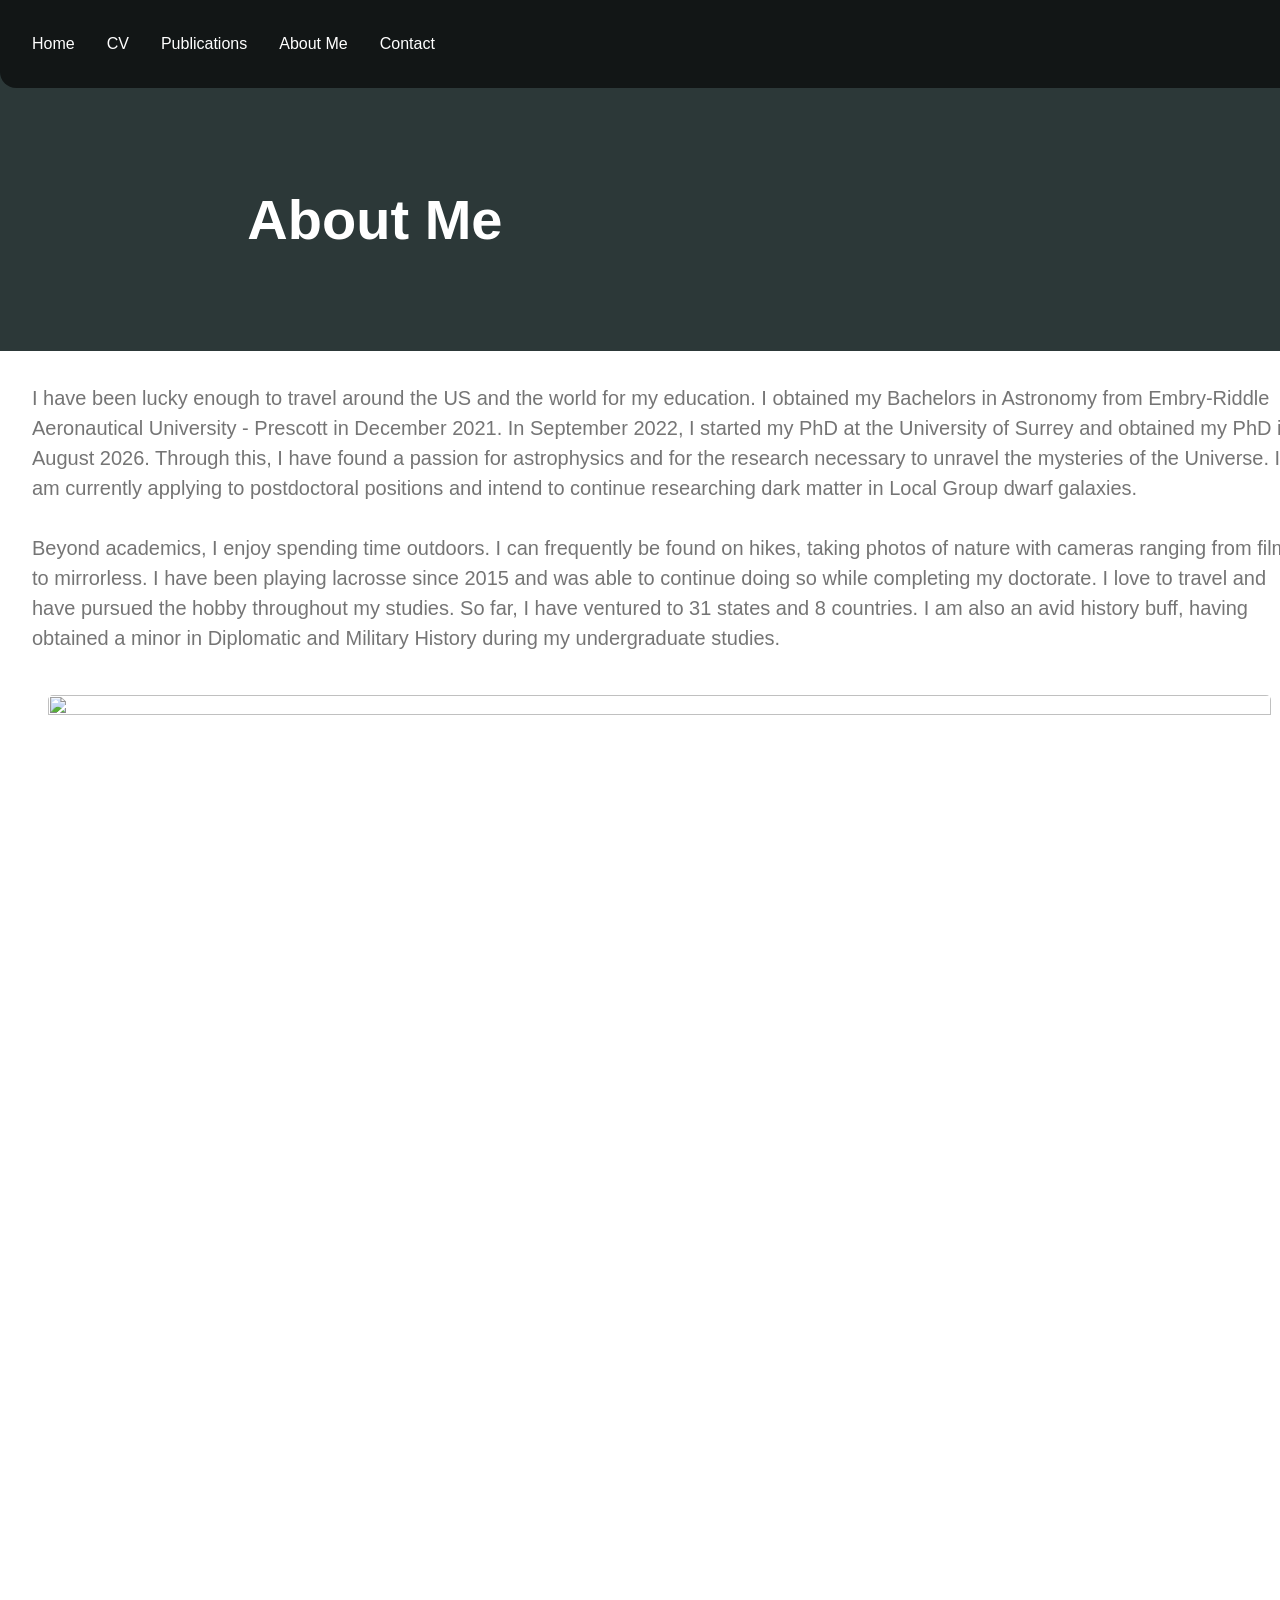
==== about-me/index.html @ 318b71a8 "Initial Test Upload" ====
<!DOCTYPE html><html lang="en" data-ws-project="d2877111-7832-4914-b8c5-27adac511c64" data-ws-version="1675" data-ws-last-published="2026-09-28T17:41:11.497Z"><head><link rel="stylesheet" type="text/css" href="/assets/static/app_generated_index-6937cd5a.qk-gtG--.css"><meta charSet="UTF-8"/><meta name="viewport" content="width=device-width,initial-scale=1"/><link rel="icon" href="/assets/logo_r1qaJQiri6sK3rPyq-Sar.svg"/><meta property="og:url" content="https://url/about-me"/><meta property="og:title" content="Untitled"/><meta property="og:type" content="website"/><meta name="robots" content="noindex, nofollow"/><meta property="twitter:card" content="summary_large_image"/><title>Untitled</title></head><body class="w-element"><div class="w-box"><div style="display:contents"><div style="display:contents"><div class="w-html-embed"><style>
  * {
    /* Remove preset margins on everything so they can be applied where we want. */
    margin: 0;
    /* Make links scroll to their sections smoothly. */
    scroll-behavior: smooth;
  }
</style></div><div class="w-box cauqto8 c1f64byh cob4r9p ch7qzpx c8x4o7e c1b60xtq c7ln0vi cl4bapb c1ncvnur c1guqnp7"><nav class="w-box c1357293 c9jnjeu c5tmc3l c1ldum37 cblpe2z c1xyv0ep c1lxiyww ca4qjwu c1cdc69r cuj80l1 cry9bxc c1kujfpy c1vfv5ml c18v2pa2 c1gut7ra cvyaqlm c5dy17i c1hsfuam c160atll c1cc0bj4 c7ln0vi c12jt7do cc3dq2t"><div style="display:contents"><div style="display:contents"><div class="w-box cry9bxc c1qyy4dh c18v2pa2 c10zkoym ct8c5y2 c15cml01 c1guqnp7 c10x096o c1rstvfo"><a class="w-link c1blx93c csru8nn c1hz2opz c1c9nyn co9inq6 c18nx7en c13zjl4p c135vpv5 c1qyy4dh ct02u4h cl60rel czukzo6 cb06ied" href="/">Home</a><a class="w-link c1blx93c csru8nn c1hz2opz c1c9nyn co9inq6 c18nx7en c13zjl4p c135vpv5 c1qyy4dh ct02u4h cl60rel czukzo6 cb06ied" href="/cv">CV<br/></a><a class="w-link c1blx93c csru8nn c1hz2opz c1c9nyn co9inq6 c18nx7en c13zjl4p c135vpv5 c1qyy4dh ct02u4h cl60rel czukzo6 cb06ied" href="/publications">Publications</a><a aria-current="page" class="w-link c1blx93c csru8nn c1hz2opz c1c9nyn co9inq6 c18nx7en c13zjl4p c135vpv5 c1qyy4dh ct02u4h cl60rel czukzo6 cb06ied active" href="/about-me">About Me</a><a class="w-link c1blx93c csru8nn c1hz2opz c1c9nyn co9inq6 c18nx7en c13zjl4p c135vpv5 c1qyy4dh ct02u4h cl60rel czukzo6 cb06ied" href="/contact">Contact</a></div><div class="w-box cry9bxc ce5h5qp csadq8m c1qyy4dh ct02u4h ck3ozxv c1rstvfo c10x096o"><a aria-label="LinkedIn" href="https://www.linkedin.com/in/connor-s-pickett/" class="w-link c1blx93c csru8nn c1hz2opz c1c9nyn co9inq6 c18nx7en c13zjl4p c135vpv5 c1qyy4dh ct02u4h cl60rel czukzo6 cb06ied"><div class="w-html-embed csru8nn cblpe2z c1y0z7zr"><svg width="100%" height="100%" viewBox="0 0 18 17" fill="none" xmlns="http://www.w3.org/2000/svg">
<path d="M0 1.97499C0 1.40259 0.202708 0.930366 0.608108 0.558324C1.01351 0.186265 1.54055 0.000244141 2.18919 0.000244141C2.82626 0.000244141 3.34169 0.183397 3.73552 0.549738C4.14092 0.927515 4.34363 1.41976 4.34363 2.0265C4.34363 2.576 4.14672 3.0339 3.7529 3.40024C3.3475 3.77802 2.81467 3.9669 2.15444 3.9669H2.13707C1.49999 3.9669 0.984562 3.77802 0.590734 3.40024C0.196905 3.02246 0 2.54737 0 1.97499ZM0.225869 17.0002V5.52953H4.08301V17.0002H0.225869ZM6.22008 17.0002H10.0772V10.5952C10.0772 10.1945 10.1236 9.8854 10.2162 9.6679C10.3784 9.27867 10.6245 8.94954 10.9546 8.68053C11.2847 8.4115 11.6988 8.277 12.1969 8.277C13.4942 8.277 14.1429 9.1413 14.1429 10.8699V17.0002H18V10.4235C18 8.72918 17.5946 7.44417 16.7838 6.56842C15.973 5.69266 14.9016 5.25478 13.5695 5.25478C12.0753 5.25478 10.9112 5.89013 10.0772 7.16084V7.19518H10.0598L10.0772 7.16084V5.52953H6.22008C6.24324 5.89585 6.25483 7.0349 6.25483 8.94669C6.25483 10.8585 6.24324 13.543 6.22008 17.0002Z" fill="currentColor"></path>
</svg>
</div></a></div></div></div></nav><div data-state="closed" class="w-collapsible cwvpjlf c1cc0bj4 cx6c9kw c174sw29 czqy8m4 cghf6oh c10x096o c1fvno8n c18rgifh cscsz6x coh89bn"><button type="button" aria-label="Open mobile menu" class="w-button c1blx93c c188j2zq c1b2tb9q c1xm4ef6 c1j33arz c1r2vfc1 ccfzz03 cub2gss cgcvr98 c1xjllne c135vpv5 ckm1y83 csru8nn c1md20bl c1e892th c1qyy4dh ct02u4h c1nouzdk c1hz2opz c1c9nyn co9inq6 c18nx7en c13zjl4p c1cb3y4c c1h3d6dm c12v7mf6 cl60rel czukzo6 cb06ied cv7lanz c1q2ekan cngthtj ckqzz7r" aria-controls="radix-:Rkm:" aria-expanded="false" data-state="closed"><div class="w-html-embed"><svg xmlns="http://www.w3.org/2000/svg" width="100%" height="100%" viewBox="0 0 24 24" fill="none" stroke="currentColor" stroke-width="2" stroke-linecap="round" stroke-linejoin="round" class="lucide lucide-menu"><line x1="4" x2="20" y1="12" y2="12"></line><line x1="4" x2="20" y1="6" y2="6"></line><line x1="4" x2="20" y1="18" y2="18"></line></svg></div></button><div data-state="closed" id="radix-:Rkm:" hidden="" data-ani="expand" class="w-collapsible-content"></div></div></div></div></div><div class="w-element"><section class="w-box cna0hdz c1mzb2kd c1ncvnur c1lw4ao9 c3rp5ks"><div class="w-box c1357293 c9jnjeu c5tmc3l c1ldum37 czr2pxy c1xyv0ep c1lfjoq7 czt6zfr cen6rs1 cuj80l1 copqmak c109i5bh c1qyy4dh cx6c9kw c174sw29"><div class="w-element cc1qqvk ca8mi09 c1u5ogk c19r1a35 c9ylysu c8wasaw c1ku71hl c9jnjeu c1357293 cdaqjl5 c1l0vha7 csyy8v5 c1bc2i7x c17r8x7j cuj80l1"><h1 class="w-heading c11nr3ex c11dowh9 c1blx93c c8ys3vy c9jnjeu c150vpwe c22g687 cuj80l1 c1357293 c6k8nt0 c135vpv5">About Me</h1></div></div></section><div class="w-box c1357293 c9jnjeu c5tmc3l c1ldum37 cblpe2z c1xyv0ep c1lfjoq7 czt6zfr cen6rs1 cuj80l1 cir85gx c1warb6e c1qyy4dh cbqpivv c14zrzu7 c1vepide c1t0ihdp c174sw29"><p class="w-paragraph c1eyv08h csru8nn c1wt8a7g c1778y6x c5m8ase cqeb86t c1ku71hl cc1qqvk ca8mi09 c1mcu1jn c1ytrmxg c9jnjeu c1357293 c1l4swal c1lyhjp7 c45icsv c1t0ihdp">I have been lucky enough to travel around the US and the world for my education. I obtained my Bachelors in Astronomy from Embry-Riddle Aeronautical University - Prescott in December 2021. In September 2022, I started my PhD at the University of Surrey and obtained my PhD in August 2026. Through this, I have found a passion for astrophysics and for the research necessary to unravel the mysteries of the Universe. I am currently applying to postdoctoral positions and intend to continue researching dark matter in Local Group dwarf galaxies.<br/><br/>Beyond academics, I enjoy spending time outdoors. I can frequently be found on hikes, taking photos of nature with cameras ranging from film to mirrorless. I have been playing lacrosse since 2015 and was able to continue doing so while completing my doctorate. I love to travel and have pursued the hobby throughout my studies. So far, I have ventured to 31 states and 8 countries. I am also an avid history buff, having obtained a minor in Diplomatic and Military History during my undergraduate studies.</p><div class="w-box cid3fxx csru8nn c1lxiyww c10zkoym ct8c5y2 c18v2pa2 c1qyy4dh c1f64byh c14zrzu7 cc1qqvk ca8mi09 c1u5ogk c19r1a35 c9ylysu c1ku71hl czr2pxy cx6c9kw c13vvg1g"><div data-ani="slide-left" class="w-box c1qom380 cc1qqvk ca8mi09 c1az52h8 c17ln3hy c12sm2j2 c18q41w5 c1ajrq2j cihs1qd c1warb6e c14zrzu7 ch7qzpx c8x4o7e c1b60xtq c9jnjeu c1357293 czr2pxy ck3af4j coog1wl c45icsv c937pos c1v5v0 c891fy0 c12f3mdq c14gd3b3 c1oxsf8a c1b50vms"><img class="w-image cr8yqfm c1ufwdzl c5blvcv cml0h3f crf3ls2 c1gxuxwl c57idyp c10mt0ot c1qom380 c1778y6x c1t3frhm c1f64byh cob4r9p ch7qzpx c8x4o7e c1b60xtq cnvgv99 csru8nn c149s0mc c1rl8cmh cuodx11 c1jr3228 c16fwybl caj6wjx" alt="" width="1223" height="917" sizes="100vw" srcSet="/assets/IMG_0771_VF97uunyj1oOGVjTS90IF.JPG 16w, /assets/IMG_0771_VF97uunyj1oOGVjTS90IF.JPG 32w, /assets/IMG_0771_VF97uunyj1oOGVjTS90IF.JPG 48w, /assets/IMG_0771_VF97uunyj1oOGVjTS90IF.JPG 64w, /assets/IMG_0771_VF97uunyj1oOGVjTS90IF.JPG 96w, /assets/IMG_0771_VF97uunyj1oOGVjTS90IF.JPG 128w, /assets/IMG_0771_VF97uunyj1oOGVjTS90IF.JPG 256w, /assets/IMG_0771_VF97uunyj1oOGVjTS90IF.JPG 384w, /assets/IMG_0771_VF97uunyj1oOGVjTS90IF.JPG 640w, /assets/IMG_0771_VF97uunyj1oOGVjTS90IF.JPG 750w, /assets/IMG_0771_VF97uunyj1oOGVjTS90IF.JPG 828w, /assets/IMG_0771_VF97uunyj1oOGVjTS90IF.JPG 1080w, /assets/IMG_0771_VF97uunyj1oOGVjTS90IF.JPG 1200w, /assets/IMG_0771_VF97uunyj1oOGVjTS90IF.JPG 1920w, /assets/IMG_0771_VF97uunyj1oOGVjTS90IF.JPG 2048w, /assets/IMG_0771_VF97uunyj1oOGVjTS90IF.JPG 3840w" src="/assets/IMG_0771_VF97uunyj1oOGVjTS90IF.JPG" decoding="async" loading="lazy"/><img class="w-image cr8yqfm c1ufwdzl c5blvcv cml0h3f crf3ls2 c1gxuxwl c57idyp c10mt0ot c1qom380 c1778y6x c1t3frhm c1f64byh cob4r9p ch7qzpx c8x4o7e c1b60xtq csru8nn c149s0mc c1rl8cmh cuodx11 c1jr3228 c16fwybl caj6wjx c1rag4ea" alt="" width="1223" height="917" sizes="100vw" srcSet="/assets/IMG_7453_UReVlihVU7OaPSzpocLrx.jpg 16w, /assets/IMG_7453_UReVlihVU7OaPSzpocLrx.jpg 32w, /assets/IMG_7453_UReVlihVU7OaPSzpocLrx.jpg 48w, /assets/IMG_7453_UReVlihVU7OaPSzpocLrx.jpg 64w, /assets/IMG_7453_UReVlihVU7OaPSzpocLrx.jpg 96w, /assets/IMG_7453_UReVlihVU7OaPSzpocLrx.jpg 128w, /assets/IMG_7453_UReVlihVU7OaPSzpocLrx.jpg 256w, /assets/IMG_7453_UReVlihVU7OaPSzpocLrx.jpg 384w, /assets/IMG_7453_UReVlihVU7OaPSzpocLrx.jpg 640w, /assets/IMG_7453_UReVlihVU7OaPSzpocLrx.jpg 750w, /assets/IMG_7453_UReVlihVU7OaPSzpocLrx.jpg 828w, /assets/IMG_7453_UReVlihVU7OaPSzpocLrx.jpg 1080w, /assets/IMG_7453_UReVlihVU7OaPSzpocLrx.jpg 1200w, /assets/IMG_7453_UReVlihVU7OaPSzpocLrx.jpg 1920w, /assets/IMG_7453_UReVlihVU7OaPSzpocLrx.jpg 2048w, /assets/IMG_7453_UReVlihVU7OaPSzpocLrx.jpg 3840w" src="/assets/IMG_7453_UReVlihVU7OaPSzpocLrx.jpg" decoding="async" loading="lazy"/><img class="w-image cr8yqfm c1ufwdzl c5blvcv cml0h3f crf3ls2 c1gxuxwl c57idyp c10mt0ot c1qom380 c1778y6x c1t3frhm c1f64byh cob4r9p ch7qzpx c8x4o7e c1b60xtq csru8nn c149s0mc c1rl8cmh cuodx11 c1jr3228 c16fwybl caj6wjx c1rag4ea" alt="" width="1223" height="917" sizes="100vw" srcSet="/assets/IMG_1357_dZZopdL3JIJfZyVjHq4lB.JPG 16w, /assets/IMG_1357_dZZopdL3JIJfZyVjHq4lB.JPG 32w, /assets/IMG_1357_dZZopdL3JIJfZyVjHq4lB.JPG 48w, /assets/IMG_1357_dZZopdL3JIJfZyVjHq4lB.JPG 64w, /assets/IMG_1357_dZZopdL3JIJfZyVjHq4lB.JPG 96w, /assets/IMG_1357_dZZopdL3JIJfZyVjHq4lB.JPG 128w, /assets/IMG_1357_dZZopdL3JIJfZyVjHq4lB.JPG 256w, /assets/IMG_1357_dZZopdL3JIJfZyVjHq4lB.JPG 384w, /assets/IMG_1357_dZZopdL3JIJfZyVjHq4lB.JPG 640w, /assets/IMG_1357_dZZopdL3JIJfZyVjHq4lB.JPG 750w, /assets/IMG_1357_dZZopdL3JIJfZyVjHq4lB.JPG 828w, /assets/IMG_1357_dZZopdL3JIJfZyVjHq4lB.JPG 1080w, /assets/IMG_1357_dZZopdL3JIJfZyVjHq4lB.JPG 1200w, /assets/IMG_1357_dZZopdL3JIJfZyVjHq4lB.JPG 1920w, /assets/IMG_1357_dZZopdL3JIJfZyVjHq4lB.JPG 2048w, /assets/IMG_1357_dZZopdL3JIJfZyVjHq4lB.JPG 3840w" src="/assets/IMG_1357_dZZopdL3JIJfZyVjHq4lB.JPG" decoding="async" loading="lazy"/><img class="w-image cr8yqfm c1ufwdzl c5blvcv cml0h3f crf3ls2 c1gxuxwl c57idyp c10mt0ot c1qom380 c1778y6x c1t3frhm c1f64byh cob4r9p ch7qzpx c8x4o7e c1b60xtq csru8nn c149s0mc c1rl8cmh cuodx11 c1jr3228 c16fwybl caj6wjx c1rag4ea" alt="" width="1223" height="917" sizes="100vw" srcSet="/assets/DSCF0251_-OaDeRCWipJTtozRskxTy.JPG 16w, /assets/DSCF0251_-OaDeRCWipJTtozRskxTy.JPG 32w, /assets/DSCF0251_-OaDeRCWipJTtozRskxTy.JPG 48w, /assets/DSCF0251_-OaDeRCWipJTtozRskxTy.JPG 64w, /assets/DSCF0251_-OaDeRCWipJTtozRskxTy.JPG 96w, /assets/DSCF0251_-OaDeRCWipJTtozRskxTy.JPG 128w, /assets/DSCF0251_-OaDeRCWipJTtozRskxTy.JPG 256w, /assets/DSCF0251_-OaDeRCWipJTtozRskxTy.JPG 384w, /assets/DSCF0251_-OaDeRCWipJTtozRskxTy.JPG 640w, /assets/DSCF0251_-OaDeRCWipJTtozRskxTy.JPG 750w, /assets/DSCF0251_-OaDeRCWipJTtozRskxTy.JPG 828w, /assets/DSCF0251_-OaDeRCWipJTtozRskxTy.JPG 1080w, /assets/DSCF0251_-OaDeRCWipJTtozRskxTy.JPG 1200w, /assets/DSCF0251_-OaDeRCWipJTtozRskxTy.JPG 1920w, /assets/DSCF0251_-OaDeRCWipJTtozRskxTy.JPG 2048w, /assets/DSCF0251_-OaDeRCWipJTtozRskxTy.JPG 3840w" src="/assets/DSCF0251_-OaDeRCWipJTtozRskxTy.JPG" decoding="async" loading="lazy"/></div></div></div></div></div><script id="vike_pageContext" type="application/json">{"_urlRewrite":null,"pageId":"/pages/about-me","routeParams":{},"data":{"url":"https://url/about-me","system":{"params":{},"search":{},"origin":"https://url","pathname":"/about-me"},"resources":{},"pageMeta":{"title":"Untitled","description":"","excludePageFromSearch":true,"language":"","socialImageAssetName":"!undefined","socialImageUrl":"","status":"!undefined","redirect":"","content":"","custom":[]}}}</script><script id="vike_globalContext" type="application/json">{}</script><script src="/assets/entries/entry-server-routing.Dp3Q8wz0.js" type="module" async></script><link rel="modulepreload" href="/assets/entries/pages_about-me.BkIloCtw.js" as="script" type="text/javascript"><link rel="modulepreload" href="/assets/chunks/chunk-DceADdyM.js" as="script" type="text/javascript"><link rel="modulepreload" href="/assets/chunks/chunk-mPdnhZmB.js" as="script" type="text/javascript"><link rel="modulepreload" href="/assets/chunks/chunk-DOrnjRfh.js" as="script" type="text/javascript"><link rel="modulepreload" href="/assets/chunks/chunk-BD7hJEXQ.js" as="script" type="text/javascript"></body></html>
---- assets/static/app_generated_index-6937cd5a.qk-gtG--.css ----
@layer presets{:root{display:grid;min-height:100%;grid-template-rows:auto;grid-template-columns:1fr;font-family:Arial,Roboto,sans-serif;font-size:16px;line-height:1.2;white-space:pre-wrap;white-space-collapse:preserve}a.w-element{box-sizing:border-box}b.w-element{font-weight:700;box-sizing:border-box}body.w-element{box-sizing:border-box;-webkit-font-smoothing:antialiased;-moz-osx-font-smoothing:grayscale;margin:0}div.w-element,li.w-element,p.w-element,ul.w-element{box-sizing:border-box}body.w-body{box-sizing:border-box;-webkit-font-smoothing:antialiased;-moz-osx-font-smoothing:grayscale;margin:0}div.w-html-embed{display:contents;white-space:normal;white-space-collapse:collapse}div.w-box{box-sizing:border-box}footer.w-box{box-sizing:border-box}main.w-box{box-sizing:border-box}nav.w-box{box-sizing:border-box}section.w-box{box-sizing:border-box}h1.w-heading,h2.w-heading,h3.w-heading,p.w-paragraph,div.w-collapsible{box-sizing:border-box}button.w-button{font-family:inherit;font-size:100%;line-height:1.15;box-sizing:border-box;border-top-style:solid;border-right-style:solid;border-bottom-style:solid;border-left-style:solid;text-transform:none;margin:0}div.w-collapsible-content{box-sizing:border-box}a.w-link{box-sizing:border-box;display:inline-block}img.w-image{box-sizing:border-box;max-width:100%;display:block;height:auto}div.w-text{box-sizing:border-box;min-height:1em}a.w-rich-text-link{box-sizing:border-box;display:inline-block}code.w-code-text{font-family:ui-monospace,SFMono-Regular,Consolas,Liberation Mono,Menlo,monospace;font-size:1em;box-sizing:border-box;display:block;padding-left:.2em;padding-right:.2em;color:var(--w-code-text-theme-color);background-color:var(--w-code-text-theme-background, rgb(238 238 238 / 1));white-space:pre-wrap;white-space-collapse:preserve}ul.w-list{box-sizing:border-box;margin-top:0;margin-bottom:10px;padding-left:40px}li.w-list-item,span.w-text-1{box-sizing:border-box}blockquote.w-blockquote{margin:0 0 10px;padding:10px 20px;border-left:5px solid rgb(226 226 226 / 1)}hr.w-separator{height:1px;color:inherit;box-sizing:border-box;background-color:gray;border-top-style:none;border-right-style:none;border-left-style:none;border-bottom-style:none}form.w-webhook-form{box-sizing:border-box}input.w-text-input{font-family:inherit;font-size:100%;line-height:1.15;box-sizing:border-box;border-top-style:solid;border-right-style:solid;border-bottom-style:solid;border-left-style:solid;display:block;margin:0}label.w-label{box-sizing:border-box}textarea.w-text-area{font-family:inherit;font-size:100%;line-height:1.15;box-sizing:border-box;border-top-style:solid;border-right-style:solid;border-bottom-style:solid;border-left-style:solid;resize:none;display:block;margin:0}}@media all{:root{--font-lineheight-00: .95;--font-lineheight-0: 1.1;--font-lineheight-1: 1.25;--font-lineheight-2: 1.375;--font-lineheight-3: 1.5;--font-lineheight-4: 1.75;--font-lineheight-5: 2;--font-letterspacing-0: -.05em;--font-letterspacing-1: .025em;--font-letterspacing-2: .05em;--font-letterspacing-3: .075em;--font-letterspacing-4: .15em;--font-letterspacing-5: .5em;--font-letterspacing-6: .75em;--font-letterspacing-7: 1em;--font-size-00: .5rem;--font-size-0: .75rem;--font-size-1: 1rem;--font-size-2: 1.1rem;--font-size-3: 1.25rem;--font-size-4: 1.5rem;--font-size-5: 2rem;--font-size-6: 2.5rem;--font-size-7: 3rem;--font-size-8: 3.5rem;--font-size-fluid-0: clamp(.75rem,2vw,1rem);--font-size-fluid-1: clamp(1rem,4vw,1.5rem);--font-size-fluid-2: clamp(1.5rem,6vw,2.5rem);--font-size-fluid-3: clamp(2rem,9vw,3.5rem);--size-000: -.5rem;--size-00: -.25rem;--size-1: .25rem;--size-2: .5rem;--size-3: 1rem;--size-4: 1.25rem;--size-5: 1.5rem;--size-6: 1.75rem;--size-7: 2rem;--size-8: 3rem;--size-9: 4rem;--size-10: 5rem;--size-11: 7.5rem;--size-12: 10rem;--size-13: 15rem;--size-14: 20rem;--size-15: 30rem;--size-px-000: -8px;--size-px-00: -4px;--size-px-1: 4px;--size-px-2: 8px;--size-px-3: 16px;--size-px-4: 20px;--size-px-5: 24px;--size-px-6: 28px;--size-px-7: 32px;--size-px-8: 48px;--size-px-9: 64px;--size-px-10: 80px;--size-px-11: 120px;--size-px-12: 160px;--size-px-13: 240px;--size-px-14: 320px;--size-px-15: 480px;--size-fluid-1: clamp(.5rem,1vw,1rem);--size-fluid-2: clamp(1rem,2vw,1.5rem);--size-fluid-3: clamp(1.5rem,3vw,2rem);--size-fluid-4: clamp(2rem,4vw,3rem);--size-fluid-5: clamp(4rem,5vw,5rem);--size-fluid-6: clamp(5rem,7vw,7.5rem);--size-fluid-7: clamp(7.5rem,10vw,10rem);--size-fluid-8: clamp(10rem,20vw,15rem);--size-fluid-9: clamp(15rem,30vw,20rem);--size-fluid-10: clamp(20rem,40vw,30rem);--size-content-1: 20ch;--size-content-2: 45ch;--size-content-3: 60ch;--size-header-1: 20ch;--size-header-2: 25ch;--size-header-3: 35ch;--size-xxs: 240px;--size-xs: 360px;--size-sm: 480px;--size-md: 768px;--size-lg: 1024px;--size-xl: 1440px;--size-xxl: 1920px;--size-relative-000: -.5ch;--size-relative-00: -.25ch;--size-relative-1: .25ch;--size-relative-2: .5ch;--size-relative-3: 1ch;--size-relative-4: 1.25ch;--size-relative-5: 1.5ch;--size-relative-6: 1.75ch;--size-relative-7: 2ch;--size-relative-8: 3ch;--size-relative-9: 4ch;--size-relative-10: 5ch;--size-relative-11: 7.5ch;--size-relative-12: 10ch;--size-relative-13: 15ch;--size-relative-14: 20ch;--size-relative-15: 30ch;--ease-1: cubic-bezier(.25,0,.5,1);--ease-2: cubic-bezier(.25,0,.4,1);--ease-3: cubic-bezier(.25,0,.3,1);--ease-4: cubic-bezier(.25,0,.2,1);--ease-5: cubic-bezier(.25,0,.1,1);--ease-in-1: cubic-bezier(.25,0,1,1);--ease-in-2: cubic-bezier(.5,0,1,1);--ease-in-3: cubic-bezier(.7,0,1,1);--ease-in-4: cubic-bezier(.9,0,1,1);--ease-in-5: cubic-bezier(1,0,1,1);--ease-out-1: cubic-bezier(0,0,.75,1);--ease-out-2: cubic-bezier(0,0,.5,1);--ease-out-3: cubic-bezier(0,0,.3,1);--ease-out-4: cubic-bezier(0,0,.1,1);--ease-out-5: cubic-bezier(0,0,0,1);--ease-in-out-1: cubic-bezier(.1,0,.9,1);--ease-in-out-2: cubic-bezier(.3,0,.7,1);--ease-in-out-3: cubic-bezier(.5,0,.5,1);--ease-in-out-4: cubic-bezier(.7,0,.3,1);--ease-in-out-5: cubic-bezier(.9,0,.1,1);--ease-elastic-out-1: cubic-bezier(.5,.75,.75,1.25);--ease-elastic-out-2: cubic-bezier(.5,1,.75,1.25);--ease-elastic-out-3: cubic-bezier(.5,1.25,.75,1.25);--ease-elastic-out-4: cubic-bezier(.5,1.5,.75,1.25);--ease-elastic-out-5: cubic-bezier(.5,1.75,.75,1.25);--ease-elastic-in-1: cubic-bezier(.5,-.25,.75,1);--ease-elastic-in-2: cubic-bezier(.5,-.5,.75,1);--ease-elastic-in-3: cubic-bezier(.5,-.75,.75,1);--ease-elastic-in-4: cubic-bezier(.5,-1,.75,1);--ease-elastic-in-5: cubic-bezier(.5,-1.25,.75,1);--ease-elastic-in-out-1: cubic-bezier(.5,-.1,.1,1.5);--ease-elastic-in-out-2: cubic-bezier(.5,-.3,.1,1.5);--ease-elastic-in-out-3: cubic-bezier(.5,-.5,.1,1.5);--ease-elastic-in-out-4: cubic-bezier(.5,-.7,.1,1.5);--ease-elastic-in-out-5: cubic-bezier(.5,-.9,.1,1.5);--ease-step-1: steps(2);--ease-step-2: steps(3);--ease-step-3: steps(4);--ease-step-4: steps(7);--ease-step-5: steps(10);--ease-elastic-1: var(--ease-elastic-out-1);--ease-elastic-2: var(--ease-elastic-out-2);--ease-elastic-3: var(--ease-elastic-out-3);--ease-elastic-4: var(--ease-elastic-out-4);--ease-elastic-5: var(--ease-elastic-out-5);--ease-squish-1: var(--ease-elastic-in-out-1);--ease-squish-2: var(--ease-elastic-in-out-2);--ease-squish-3: var(--ease-elastic-in-out-3);--ease-squish-4: var(--ease-elastic-in-out-4);--ease-squish-5: var(--ease-elastic-in-out-5);--ease-spring-1: linear(0,.006,.025 2.8%,.101 6.1%,.539 18.9%,.721 25.3%,.849 31.5%,.937 38.1%,.968 41.8%,.991 45.7%,1.006 50.1%,1.015 55%,1.017 63.9%,1.001);--ease-spring-2: linear(0,.007,.029 2.2%,.118 4.7%,.625 14.4%,.826 19%,.902,.962,1.008 26.1%,1.041 28.7%,1.064 32.1%,1.07 36%,1.061 40.5%,1.015 53.4%,.999 61.6%,.995 71.2%,1);--ease-spring-3: linear(0,.009,.035 2.1%,.141 4.4%,.723 12.9%,.938 16.7%,1.017,1.077,1.121,1.149 24.3%,1.159,1.163,1.161,1.154 29.9%,1.129 32.8%,1.051 39.6%,1.017 43.1%,.991,.977 51%,.974 53.8%,.975 57.1%,.997 69.8%,1.003 76.9%,1);--ease-spring-4: linear(0,.009,.037 1.7%,.153 3.6%,.776 10.3%,1.001,1.142 16%,1.185,1.209 19%,1.215 19.9% 20.8%,1.199,1.165 25%,1.056 30.3%,1.008 33%,.973,.955 39.2%,.953 41.1%,.957 43.3%,.998 53.3%,1.009 59.1% 63.7%,.998 78.9%,1);--ease-spring-5: linear(0,.01,.04 1.6%,.161 3.3%,.816 9.4%,1.046,1.189 14.4%,1.231,1.254 17%,1.259,1.257 18.6%,1.236,1.194 22.3%,1.057 27%,.999 29.4%,.955 32.1%,.942,.935 34.9%,.933,.939 38.4%,1 47.3%,1.011,1.017 52.6%,1.016 56.4%,1 65.2%,.996 70.2%,1.001 87.2%,1);--ease-bounce-1: linear(0,.004,.016,.035,.063,.098,.141,.191,.25,.316,.391 36.8%,.563,.766,1 58.8%,.946,.908 69.1%,.895,.885,.879,.878,.879,.885,.895,.908 89.7%,.946,1);--ease-bounce-2: linear(0,.004,.016,.035,.063,.098,.141 15.1%,.25,.391,.562,.765,1,.892 45.2%,.849,.815,.788,.769,.757,.753,.757,.769,.788,.815,.85,.892 75.2%,1 80.2%,.973,.954,.943,.939,.943,.954,.973,1);--ease-bounce-3: linear(0,.004,.016,.035,.062,.098,.141 11.4%,.25,.39,.562,.764,1 30.3%,.847 34.8%,.787,.737,.699,.672,.655,.65,.656,.672,.699,.738,.787,.847 61.7%,1 66.2%,.946,.908,.885 74.2%,.879,.878,.879,.885 79.5%,.908,.946,1 87.4%,.981,.968,.96,.957,.96,.968,.981,1);--ease-bounce-4: linear(0,.004,.016 3%,.062,.141,.25,.391,.562 18.2%,1 24.3%,.81,.676 32.3%,.629,.595,.575,.568,.575,.595,.629,.676 48.2%,.811,1 56.2%,.918,.86,.825,.814,.825,.86,.918,1 77.2%,.94 80.6%,.925,.92,.925,.94 87.5%,1 90.9%,.974,.965,.974,1);--ease-bounce-5: linear(0,.004,.016 2.5%,.063,.141,.25 10.1%,.562,1 20.2%,.783,.627,.534 30.9%,.511,.503,.511,.534 38%,.627,.782,1 48.7%,.892,.815,.769 56.3%,.757,.753,.757,.769 61.3%,.815,.892,1 68.8%,.908 72.4%,.885,.878,.885,.908 79.4%,1 83%,.954 85.5%,.943,.939,.943,.954 90.5%,1 93%,.977,.97,.977,1);--layer-1: 1;--layer-2: 2;--layer-3: 3;--layer-4: 4;--layer-5: 5;--layer-important: 2147483647;--shadow-color: 220 3% 15%;--shadow-strength: 1%;--inner-shadow-highlight: inset 0-.5px 0 0#fff,inset 0 .5px 0 0 rgba(0,0,0,.067);--shadow-1: 0 1px 2px -1px hsl(var(--shadow-color)/calc(var(--shadow-strength) + 9%));--shadow-2: 0 3px 5px -2px hsl(var(--shadow-color)/calc(var(--shadow-strength) + 3%)),0 7px 14px -5px hsl(var(--shadow-color)/calc(var(--shadow-strength) + 5%));--shadow-3: 0 -1px 3px 0 hsl(var(--shadow-color)/calc(var(--shadow-strength) + 2%)),0 1px 2px -5px hsl(var(--shadow-color)/calc(var(--shadow-strength) + 2%)),0 2px 5px -5px hsl(var(--shadow-color)/calc(var(--shadow-strength) + 4%)),0 4px 12px -5px hsl(var(--shadow-color)/calc(var(--shadow-strength) + 5%)),0 12px 15px -5px hsl(var(--shadow-color)/calc(var(--shadow-strength) + 7%));--shadow-4: 0 -2px 5px 0 hsl(var(--shadow-color)/calc(var(--shadow-strength) + 2%)),0 1px 1px -2px hsl(var(--shadow-color)/calc(var(--shadow-strength) + 3%)),0 2px 2px -2px hsl(var(--shadow-color)/calc(var(--shadow-strength) + 3%)),0 5px 5px -2px hsl(var(--shadow-color)/calc(var(--shadow-strength) + 4%)),0 9px 9px -2px hsl(var(--shadow-color)/calc(var(--shadow-strength) + 5%)),0 16px 16px -2px hsl(var(--shadow-color)/calc(var(--shadow-strength) + 6%));--shadow-5: 0 -1px 2px 0 hsl(var(--shadow-color)/calc(var(--shadow-strength) + 2%)),0 2px 1px -2px hsl(var(--shadow-color)/calc(var(--shadow-strength) + 3%)),0 5px 5px -2px hsl(var(--shadow-color)/calc(var(--shadow-strength) + 3%)),0 10px 10px -2px hsl(var(--shadow-color)/calc(var(--shadow-strength) + 4%)),0 20px 20px -2px hsl(var(--shadow-color)/calc(var(--shadow-strength) + 5%)),0 40px 40px -2px hsl(var(--shadow-color)/calc(var(--shadow-strength) + 7%));--shadow-6: 0 -1px 2px 0 hsl(var(--shadow-color)/calc(var(--shadow-strength) + 2%)),0 3px 2px -2px hsl(var(--shadow-color)/calc(var(--shadow-strength) + 3%)),0 7px 5px -2px hsl(var(--shadow-color)/calc(var(--shadow-strength) + 3%)),0 12px 10px -2px hsl(var(--shadow-color)/calc(var(--shadow-strength) + 4%)),0 22px 18px -2px hsl(var(--shadow-color)/calc(var(--shadow-strength) + 5%)),0 41px 33px -2px hsl(var(--shadow-color)/calc(var(--shadow-strength) + 6%)),0 100px 80px -2px hsl(var(--shadow-color)/calc(var(--shadow-strength) + 7%));--inner-shadow-0: inset 0 0 0 1px hsl(var(--shadow-color)/calc(var(--shadow-strength) + 9%));--inner-shadow-1: inset 0 1px 2px 0 hsl(var(--shadow-color)/calc(var(--shadow-strength) + 9%)),var(--inner-shadow-highlight);--inner-shadow-2: inset 0 1px 4px 0 hsl(var(--shadow-color)/calc(var(--shadow-strength) + 9%)),var(--inner-shadow-highlight);--inner-shadow-3: inset 0 2px 8px 0 hsl(var(--shadow-color)/calc(var(--shadow-strength) + 9%)),var(--inner-shadow-highlight);--inner-shadow-4: inset 0 2px 14px 0 hsl(var(--shadow-color)/calc(var(--shadow-strength) + 9%)),var(--inner-shadow-highlight);--ratio-square: 1;--ratio-landscape: 4/3;--ratio-portrait: 3/4;--ratio-widescreen: 16/9;--ratio-ultrawide: 18/5;--ratio-golden: 1.618/1;--gray-0: rgb(255 255 255 / 1);--gray-1: unset;--gray-2: rgb(248 248 248 / 1);--gray-3: unset;--gray-4: rgb(216 216 216 / 1);--gray-5: unset;--gray-6: rgb(156 156 156 / 1);--gray-7: rgb(117 117 117 / 1);--gray-8: unset;--gray-9: unset;--gray-10: unset;--gray-11: rgb(27 27 27 / 1);--gray-12: rgb(8 8 8 / 1);--stone-0: rgb(248 250 251 / 1);--stone-1: rgb(242 244 246 / 1);--stone-2: rgb(235 237 239 / 1);--stone-3: rgb(224 228 229 / 1);--stone-4: rgb(209 214 216 / 1);--stone-5: rgb(177 182 185 / 1);--stone-6: rgb(151 155 157 / 1);--stone-7: rgb(126 130 130 / 1);--stone-8: rgb(102 105 104 / 1);--stone-9: rgb(80 81 79 / 1);--stone-10: rgb(58 58 55 / 1);--stone-11: rgb(37 37 33 / 1);--stone-12: rgb(18 18 16 / 1);--red-0: rgb(255 245 245 / 1);--red-1: rgb(255 227 227 / 1);--red-2: rgb(255 201 201 / 1);--red-3: rgb(255 168 168 / 1);--red-4: rgb(255 135 135 / 1);--red-5: rgb(255 107 107 / 1);--red-6: rgb(250 82 82 / 1);--red-7: rgb(240 62 62 / 1);--red-8: rgb(224 49 49 / 1);--red-9: rgb(201 42 42 / 1);--red-10: rgb(176 37 37 / 1);--red-11: rgb(150 32 32 / 1);--red-12: rgb(125 26 26 / 1);--pink-0: rgb(255 240 246 / 1);--pink-1: rgb(255 222 235 / 1);--pink-2: rgb(252 194 215 / 1);--pink-3: rgb(250 162 193 / 1);--pink-4: rgb(247 131 172 / 1);--pink-5: rgb(240 101 149 / 1);--pink-6: rgb(230 73 128 / 1);--pink-7: rgb(214 51 108 / 1);--pink-8: rgb(194 37 92 / 1);--pink-9: rgb(166 30 77 / 1);--pink-10: rgb(140 25 65 / 1);--pink-11: rgb(115 21 54 / 1);--pink-12: rgb(89 16 42 / 1);--purple-0: rgb(248 240 252 / 1);--purple-1: rgb(243 217 250 / 1);--purple-2: rgb(238 190 250 / 1);--purple-3: rgb(229 153 247 / 1);--purple-4: rgb(218 119 242 / 1);--purple-5: rgb(204 93 232 / 1);--purple-6: rgb(190 75 219 / 1);--purple-7: rgb(174 62 201 / 1);--purple-8: rgb(156 54 181 / 1);--purple-9: rgb(134 46 156 / 1);--purple-10: rgb(112 38 130 / 1);--purple-11: rgb(90 30 105 / 1);--purple-12: rgb(68 23 79 / 1);--violet-0: rgb(243 240 255 / 1);--violet-1: rgb(229 219 255 / 1);--violet-2: rgb(208 191 255 / 1);--violet-3: rgb(177 151 252 / 1);--violet-4: rgb(151 117 250 / 1);--violet-5: rgb(132 94 247 / 1);--violet-6: rgb(121 80 242 / 1);--violet-7: rgb(112 72 232 / 1);--violet-8: rgb(103 65 217 / 1);--violet-9: rgb(95 61 196 / 1);--violet-10: rgb(82 53 171 / 1);--violet-11: rgb(70 45 145 / 1);--violet-12: rgb(58 37 120 / 1);--indigo-0: rgb(237 242 255 / 1);--indigo-1: rgb(219 228 255 / 1);--indigo-2: rgb(186 200 255 / 1);--indigo-3: rgb(145 167 255 / 1);--indigo-4: rgb(116 143 252 / 1);--indigo-5: rgb(92 124 250 / 1);--indigo-6: rgb(76 110 245 / 1);--indigo-7: rgb(66 99 235 / 1);--indigo-8: rgb(59 91 219 / 1);--indigo-9: rgb(54 79 199 / 1);--indigo-10: rgb(47 68 173 / 1);--indigo-11: rgb(40 58 148 / 1);--indigo-12: rgb(33 48 122 / 1);--blue-0: unset;--blue-1: unset;--blue-2: rgb(208 230 255 / 1);--blue-3: unset;--blue-4: unset;--blue-5: unset;--blue-6: unset;--blue-7: rgb(0 10 255 / 1);--blue-8: unset;--blue-9: unset;--blue-10: unset;--blue-11: unset;--blue-12: unset;--cyan-0: rgb(227 250 252 / 1);--cyan-1: rgb(197 246 250 / 1);--cyan-2: rgb(153 233 242 / 1);--cyan-3: rgb(102 217 232 / 1);--cyan-4: rgb(59 201 219 / 1);--cyan-5: rgb(34 184 207 / 1);--cyan-6: rgb(21 170 191 / 1);--cyan-7: rgb(16 152 173 / 1);--cyan-8: rgb(12 133 153 / 1);--cyan-9: rgb(11 114 133 / 1);--cyan-10: rgb(9 92 107 / 1);--cyan-11: rgb(7 70 82 / 1);--cyan-12: rgb(5 48 56 / 1);--teal-0: rgb(224 255 248 / 1);--teal-1: unset;--teal-2: unset;--teal-3: unset;--teal-4: unset;--teal-5: unset;--teal-6: rgb(42 176 144 / 1);--teal-7: unset;--teal-8: unset;--teal-9: rgb(29 123 101 / 1);--teal-10: unset;--teal-11: unset;--teal-12: unset;--green-0: unset;--green-1: unset;--green-2: unset;--green-3: unset;--green-4: unset;--green-5: unset;--green-6: rgb(98 186 27 / 1);--green-7: rgb(63 142 0 / 1);--green-8: rgb(57 128 0 / 1);--green-9: unset;--green-10: unset;--green-11: unset;--green-12: unset;--lime-0: rgb(244 252 227 / 1);--lime-1: rgb(233 250 200 / 1);--lime-2: rgb(216 245 162 / 1);--lime-3: rgb(192 235 117 / 1);--lime-4: rgb(169 227 75 / 1);--lime-5: rgb(148 216 45 / 1);--lime-6: rgb(130 201 30 / 1);--lime-7: rgb(116 184 22 / 1);--lime-8: rgb(102 168 15 / 1);--lime-9: rgb(92 148 13 / 1);--lime-10: rgb(76 122 11 / 1);--lime-11: rgb(60 97 9 / 1);--lime-12: rgb(44 71 6 / 1);--yellow-0: rgb(255 246 233 / 1);--yellow-1: unset;--yellow-2: unset;--yellow-3: unset;--yellow-4: unset;--yellow-5: unset;--yellow-6: unset;--yellow-7: unset;--yellow-8: unset;--yellow-9: unset;--yellow-10: unset;--yellow-11: unset;--yellow-12: unset;--orange-0: rgb(255 246 233 / 1);--orange-1: unset;--orange-2: unset;--orange-3: unset;--orange-4: unset;--orange-5: unset;--orange-6: unset;--orange-7: rgb(255 162 23 / 1);--orange-8: unset;--orange-9: rgb(153 97 14 / 1);--orange-10: unset;--orange-11: unset;--orange-12: unset;--choco-0: rgb(255 248 220 / 1);--choco-1: rgb(252 225 188 / 1);--choco-2: rgb(247 202 158 / 1);--choco-3: rgb(241 178 128 / 1);--choco-4: rgb(233 155 98 / 1);--choco-5: rgb(223 133 69 / 1);--choco-6: rgb(212 110 37 / 1);--choco-7: rgb(189 95 27 / 1);--choco-8: rgb(164 81 23 / 1);--choco-9: rgb(138 69 19 / 1);--choco-10: rgb(112 58 19 / 1);--choco-11: rgb(87 47 18 / 1);--choco-12: rgb(61 33 13 / 1);--brown-0: rgb(250 244 235 / 1);--brown-1: rgb(237 224 209 / 1);--brown-2: rgb(224 202 183 / 1);--brown-3: rgb(211 183 158 / 1);--brown-4: rgb(197 162 133 / 1);--brown-5: rgb(183 143 109 / 1);--brown-6: rgb(168 124 86 / 1);--brown-7: rgb(149 107 71 / 1);--brown-8: rgb(130 91 58 / 1);--brown-9: rgb(111 75 45 / 1);--brown-10: rgb(94 58 33 / 1);--brown-11: rgb(78 43 21 / 1);--brown-12: rgb(66 36 18 / 1);--sand-0: rgb(248 250 251 / 1);--sand-1: rgb(230 228 220 / 1);--sand-2: rgb(213 207 189 / 1);--sand-3: rgb(194 185 160 / 1);--sand-4: rgb(174 165 140 / 1);--sand-5: rgb(154 145 120 / 1);--sand-6: rgb(134 124 101 / 1);--sand-7: rgb(115 106 83 / 1);--sand-8: rgb(95 87 70 / 1);--sand-9: rgb(75 70 57 / 1);--sand-10: rgb(56 53 45 / 1);--sand-11: rgb(37 37 33 / 1);--sand-12: rgb(18 18 16 / 1);--camo-0: rgb(249 251 231 / 1);--camo-1: rgb(232 237 156 / 1);--camo-2: rgb(210 223 78 / 1);--camo-3: rgb(194 206 52 / 1);--camo-4: rgb(181 187 46 / 1);--camo-5: rgb(167 168 39 / 1);--camo-6: rgb(153 150 33 / 1);--camo-7: rgb(140 133 28 / 1);--camo-8: rgb(126 116 22 / 1);--camo-9: rgb(109 100 20 / 1);--camo-10: rgb(93 84 17 / 1);--camo-11: rgb(77 70 14 / 1);--camo-12: rgb(54 48 10 / 1);--jungle-0: rgb(236 254 176 / 1);--jungle-1: rgb(222 243 154 / 1);--jungle-2: rgb(208 232 132 / 1);--jungle-3: rgb(194 221 110 / 1);--jungle-4: rgb(181 209 91 / 1);--jungle-5: rgb(168 198 72 / 1);--jungle-6: rgb(155 187 54 / 1);--jungle-7: rgb(143 176 36 / 1);--jungle-8: rgb(132 165 19 / 1);--jungle-9: rgb(122 153 8 / 1);--jungle-10: rgb(101 128 6 / 1);--jungle-11: rgb(81 102 5 / 1);--jungle-12: rgb(61 77 4 / 1);--gradient-1: linear-gradient(to right,#484848 0%,rgba(27,27,27,0) 100%);--gradient-2: linear-gradient(to bottom right,#48005c,#8300e2,#a269ff);--gradient-3: radial-gradient(circle at top right,#0ff,rgba(0,255,255,0)),radial-gradient(circle at bottom left,#ff1492,rgba(255,20,146,0));--gradient-4: linear-gradient(to bottom right,#00f5a0,#00d9f5);--gradient-5: conic-gradient(from -270deg at 75% 110%,#f0f,#fffaf0);--gradient-6: conic-gradient(from -90deg at top left,#000,#fff);--gradient-7: linear-gradient(to bottom right,#72c6ef,#004e8f);--gradient-8: conic-gradient(from 90deg at 50% 0%,#111,50%,#222,#111);--gradient-9: conic-gradient(from .5turn at bottom center,#add8e6,#fff);--gradient-10: conic-gradient(from 90deg at 40% -25%,gold,#f79d03,#ee6907,#e6390a,#de0d0d,#d61039,#cf1261,#c71585,#cf1261,#d61039,#de0d0d,#ee6907,#f79d03,gold,gold,gold);--gradient-11: conic-gradient(at bottom left,#ff1493,cyan);--gradient-12: conic-gradient(from 90deg at 25% -10%,#ff4500,#d3f340,#7bee85,#afeeee,#7bee85);--gradient-13: radial-gradient(circle at 50% 200%,#000142,#3b0083,#b300c3,#ff059f,#ff4661,#ffad86,#fff3c7);--gradient-14: conic-gradient(at top right,lime,cyan);--gradient-15: linear-gradient(to bottom right,#c7d2fe,#fecaca,#fef3c7);--gradient-16: radial-gradient(circle at 50% -250%,#374151,#111827,#000);--gradient-17: conic-gradient(from -90deg at 50% -25%,blue,#8a2be2);--gradient-18: linear-gradient(0deg,rgba(255,0,0,.8),rgba(255,0,0,0) 75%),linear-gradient(60deg,rgba(255,255,0,.8),rgba(255,255,0,0) 75%),linear-gradient(120deg,rgba(0,255,0,.8),rgba(0,255,0,0) 75%),linear-gradient(180deg,rgba(0,255,255,.8),rgba(0,255,255,0) 75%),linear-gradient(240deg,rgba(0,0,255,.8),rgba(0,0,255,0) 75%),linear-gradient(300deg,rgba(255,0,255,.8),rgba(255,0,255,0) 75%);--gradient-19: linear-gradient(to bottom right,#ffe259,#ffa751);--gradient-20: conic-gradient(from -135deg at -10%center,orange,#ff7715,#ff522a,#ff3f47,#ff5482,#ff69b4);--gradient-21: conic-gradient(from -90deg at 25% 115%,red,#f06,#f0c,#c0f,#60f,#00f,#00f,#00f,#00f);--gradient-22: linear-gradient(to bottom right,#acb6e5,#86fde8);--gradient-23: linear-gradient(to bottom right,#536976,#292e49);--gradient-24: conic-gradient(from .5turn at 0% 0%,#00c476,10%,#82b0ff,90%,#00c476);--gradient-25: conic-gradient(at 125% 50%,#b78cf7,#ff7c94,#ffcf0d,#ff7c94,#b78cf7);--gradient-26: linear-gradient(to bottom right,#9796f0,#fbc7d4);--gradient-27: conic-gradient(from .5turn at bottom left,#ff1493,#639);--gradient-28: conic-gradient(from -90deg at 50% 105%,#fff,orchid);--gradient-29: radial-gradient(circle at top right,#bfb3ff,rgba(191,179,255,0)),radial-gradient(circle at bottom left,#86acf9,rgba(134,172,249,0));--gradient-30: radial-gradient(circle at top right,#00ff80,rgba(0,255,128,0)),radial-gradient(circle at bottom left,#adffd6,rgba(173,255,214,0));--noise-1: url("data:image/svg+xml;charset=utf-8,%3Csvg viewBox='0 0 200 200' xmlns='http://www.w3.org/2000/svg'%3E%3Cfilter id='a'%3E%3CfeTurbulence type='fractalNoise' baseFrequency='.005' numOctaves='2' stitchTiles='stitch'/%3E%3C/filter%3E%3Crect width='100%25' height='100%25' filter='url(%23a)'/%3E%3C/svg%3E");--noise-2: url("data:image/svg+xml;charset=utf-8,%3Csvg viewBox='0 0 300 300' xmlns='http://www.w3.org/2000/svg'%3E%3Cfilter id='a'%3E%3CfeTurbulence type='fractalNoise' baseFrequency='.05' stitchTiles='stitch'/%3E%3C/filter%3E%3Crect width='100%25' height='100%25' filter='url(%23a)'/%3E%3C/svg%3E");--noise-3: url("data:image/svg+xml;charset=utf-8,%3Csvg viewBox='0 0 1024 1024' xmlns='http://www.w3.org/2000/svg'%3E%3Cfilter id='a'%3E%3CfeTurbulence type='fractalNoise' baseFrequency='.25' stitchTiles='stitch'/%3E%3C/filter%3E%3Crect width='100%25' height='100%25' filter='url(%23a)'/%3E%3C/svg%3E");--noise-4: url("data:image/svg+xml;charset=utf-8,%3Csvg viewBox='0 0 2056 2056' xmlns='http://www.w3.org/2000/svg'%3E%3Cfilter id='a'%3E%3CfeTurbulence type='fractalNoise' baseFrequency='.5' stitchTiles='stitch'/%3E%3C/filter%3E%3Crect width='100%25' height='100%25' filter='url(%23a)'/%3E%3C/svg%3E");--noise-5: url("data:image/svg+xml;charset=utf-8,%3Csvg viewBox='0 0 2056 2056' xmlns='http://www.w3.org/2000/svg'%3E%3Cfilter id='a'%3E%3CfeTurbulence type='fractalNoise' baseFrequency='.75' stitchTiles='stitch'/%3E%3C/filter%3E%3Crect width='100%25' height='100%25' filter='url(%23a)'/%3E%3C/svg%3E");--noise-filter-1: contrast(300%) brightness(100%);--noise-filter-2: contrast(200%) brightness(150%);--noise-filter-3: contrast(200%) brightness(250%);--noise-filter-4: contrast(200%) brightness(500%);--noise-filter-5: contrast(200%) brightness(1000%);--border-size-1: 1px;--border-size-2: 2px;--border-size-3: 5px;--border-size-4: 10px;--border-size-5: 25px;--radius-1: 2px;--radius-2: 5px;--radius-3: 1rem;--radius-4: 2rem;--radius-5: 4rem;--radius-6: 8rem;--radius-round: 100000px;--radius-conditional-1: clamp(0px, calc(100vw - 100%) * 1e5,var(--radius-1));--radius-conditional-2: clamp(0px, calc(100vw - 100%) * 1e5,var(--radius-2));--radius-conditional-3: clamp(0px, calc(100vw - 100%) * 1e5,var(--radius-3));--radius-conditional-4: clamp(0px, calc(100vw - 100%) * 1e5,var(--radius-4));--radius-conditional-5: clamp(0px, calc(100vw - 100%) * 1e5,var(--radius-5));--radius-conditional-6: clamp(0px, calc(100vw - 100%) * 1e5,var(--radius-6));background-color:var(--background-primary, rgb(13 15 18 / 1));color:var(--foreground-muted, rgb(156 156 156 / 1));--focus-color: var(--foreground-accent, rgb(34 139 230 / 1));--focus-width: 1px;--focus-offset: 0;--duration-default: .2s;--easing-default: var(--ease-out-3);--gap-xs: var(--size-2);--gap-s: var(--size-fluid-3);--gap-m: var(--size-fluid-5);--gap-l: var(--size-fluid-7);--foreground-primary: var(--gray-12);--foreground-secondary: var(--background-primary, rgb(22 25 29 / 1));--foreground-accent: var(--green-8);--foreground-muted: var(--gray-7, rgb(117 117 117 / 1));--foreground-border: var(--gray-11);--background-primary: var(--gray-0);--background-secondary: var(--gray-12);--background-accent: var(--foreground-accent);--background-card: var(--background-primary);--background-tertiary: var(--gray-11);--shadow-accent: 0px 8px 30px rgba(63,142,0,.5);font-weight:400;--font-family-primary: "IBM Plex Mono",Arial;--font-family-secondary: "Raleway",Arial;font-family:var(--font-family-primary, "IBM Plex Mono",Arial);line-height:var(--font-lineheight-3)}.c13b531o{padding-top:var(--size-2)}.c1my01bv{padding-bottom:var(--size-2)}.c1a8d7ts{padding-left:var(--size-4)}.c122t6uk{padding-right:var(--size-4)}.c1qom380{text-align:center}.c1dgwt71{background-color:var(--green-3)}.c10tv7lx{margin-top:var(--size-2)}.ceijzmy{margin-bottom:var(--size-2)}.cr8yqfm{border-top-left-radius:var(--radius-2)}.c1ufwdzl{border-top-right-radius:var(--radius-2)}.c5blvcv{border-bottom-left-radius:var(--radius-2)}.cml0h3f{border-bottom-right-radius:var(--radius-2)}.cry9bxc{display:flex}.c1qyy4dh{align-items:center}.ct02u4h{justify-content:center}.c1md20bl{column-gap:var(--gap-xs, .5rem)}.c1e892th{row-gap:var(--gap-xs, .5rem)}.c1357293{margin-right:auto}.c9jnjeu{margin-left:auto}.c1ea2p93{--demo-icon-opacity: 0 }.cvbguh1{--demo-icon-translate: 5px }.cxzbt5w{cursor:default}.c1cqu2xh{max-width:max-content}.c16o4em1{color:var(--green-12)}.c6wd8dp{border:var(--border-size-1) solid var(--green-7)}.cmkn8do:hover{--demo-icon-translate: 0px }.cohcyhg:hover{--demo-icon-opacity: 1 }.csru8nn{display:inline-flex}.cqmknsi{opacity:var(--demo-icon-opacity)}.c1187s2w{translate:0 var(--demo-icon-translate)}.cc50ri5{transition-property:translate,opacity}.cab2htk{transition-duration:.2s,.2s}.c1401ycp{transition-timing-function:cubic-bezier(.45,0,.55,1),ease}.cwc6hbl{transition-delay:0ms,0ms}.c11r52nx{transition-behavior:normal,normal}.cd3iwfe{transition-duration:var(--duration-default, .2s),var(--duration-default, .2s)}.c1yhcvvf{transition-timing-function:var(--easing-default, cubic-bezier(0,0,.3,1)),var(--easing-default, cubic-bezier(0,0,.3,1))}.c1e9wxra{transition-property:color}.c1ovbu2i{transition-duration:.2s}.c1hskipr{transition-timing-function:ease}.c18nx7en{transition-delay:0ms}.c13zjl4p{transition-behavior:normal}.cs65yuw:hover{color:var(--green-10)}.cna0hdz{padding-top:var(--size-fluid-6)}.c1mzb2kd{padding-bottom:var(--size-fluid-6)}.c5tmc3l{padding-left:var(--size-fluid-3)}.c1ldum37{padding-right:var(--size-fluid-3)}.czr2pxy{width:100%}.c1xyv0ep{max-width:none}.c1lfjoq7{flex-direction:column}.ca4qjwu{column-gap:var(--gap-m, clamp(2rem,4vw,3rem))}.c1cdc69r{row-gap:var(--gap-m, clamp(2rem,4vw,3rem))}.cuj80l1{text-align:start}.c1vt1fb{background-color:var(--background-secondary, rgb(8 8 8 / 1))}.c1lw4ao9{--foreground-muted: var(--gray-4, rgb(216 216 216 / 1)) }.c3rp5ks{color:var(--foreground-muted, rgb(216 216 216 / 1))}.c11ykhog{column-gap:var(--size-fluid-6)}.c1kt5iwx{row-gap:var(--size-fluid-6)}.c1z0l37u{column-gap:var(--gap-s, clamp(1rem,2vw,1.5rem))}.c1ml0hr7{row-gap:var(--gap-s, clamp(1rem,2vw,1.5rem))}.cbmc0x9{padding-top:var(--size-9)}.c11nr3ex{font-size:var(--font-size-fluid-3)}.c11dowh9{font-weight:700}.cyezz5l{color:var(--foreground-primary, rgb(8 8 8 / 1))}.c8ys3vy{font-family:var(--font-family-secondary)}.c1nkzcyu{font-size:var(--font-size-3)}.c91x88d{color:var(--foreground-muted, rgb(173 181 189 / 1))}.cz5g8eb{max-width:var(--size-content-3)}.c195z7w0{color:var(--foreground-muted, rgb(156 156 156 / 1))}.cld4m44{display:inline}.c1hz2opz{transition-property:opacity}.c1c9nyn{transition-duration:var(--duration-default, .2s)}.co9inq6{transition-timing-function:var(--easing-default, cubic-bezier(0,0,.3,1))}.cl60rel:focus-visible{outline-offset:var(--focus-offset, 0)}.czukzo6:focus-visible{outline:var(--focus-width, 1px) solid var(--focus-color, rgb(51 154 240 / 1))}.cb06ied:hover{opacity:.8}.cdq89vd{column-gap:var(--size-fluid-3)}.c1tcoltv{row-gap:var(--size-fluid-3)}.c1778y6x{align-items:stretch}.c13hpgo3{background-color:#834df4}.cbvffy{padding-left:var(--size-1)}.can94pj{padding-right:var(--size-1)}.c1p3n7hw{color:var(--gray-0)}.c1pn4vw7{border-top-left-radius:3px}.cczo11{border-top-right-radius:3px}.c1tnvyeo{border-bottom-left-radius:3px}.c1pm51o8{border-bottom-right-radius:3px}.c18tatc1{width:fit-content}.c1dxq9cf{font-size:var(--font-size-fluid-2)}.c12y6bqh{color:var(--foreground-primary)}.cuoke4w{font-size:var(--font-size-fluid-1)}.c160atll{font-size:var(--font-size-fluid-0)}.c1kol985{font-size:var(--font-size-0)}.copqmak{display:grid}.c1f64byh{grid-template-columns:1fr 1fr}.c1w3ahi2{column-gap:var(--size-fluid-2)}.c3zdkj3{row-gap:var(--size-fluid-2)}.c2i0393{border-top-left-radius:var(--border-size-2, 2px)}.c19evryj{border-top-right-radius:var(--border-size-2, 2px)}.cntnubm{border-bottom-left-radius:var(--border-size-2, 2px)}.c16hrg7f{border-bottom-right-radius:var(--border-size-2, 2px)}.c12vy3a5{padding-left:var(--size-relative-2, .5ch)}.cuwcd3w{padding-right:var(--size-relative-2, .5ch)}.c182r5t9{background-color:var(--background-primary, rgb(13 15 18 / 1))}.c27bbqk{border:var(--border-size-1, 1px) solid var(--foreground-border, rgb(33 37 41 / 1))}.c1i27g6s{border-top:0px solid var(--foreground-accent, rgb(34 139 230 / 1))}.cmizqo3{border-right:0px solid var(--foreground-accent, rgb(34 139 230 / 1))}.c2dc58a{border-bottom:0px solid var(--foreground-accent, rgb(34 139 230 / 1))}.cn9j8i{border-left:var(--border-size-2, 2px) solid var(--foreground-accent, rgb(34 139 230 / 1))}.c1n8jgl5{background-color:var(--background-secondary, rgb(52 58 64 / 1))}.c12n5uks{border-top-left-radius:var(--radius-3)}.csb0ifw{border-top-right-radius:var(--radius-3)}.cg5j03k{border-bottom-left-radius:var(--radius-3)}.c8od1c4{border-bottom-right-radius:var(--radius-3)}.c2keyc8{padding-top:var(--size-fluid-4)}.cnkorcr{padding-bottom:var(--size-fluid-4)}.c1fhkm63{flex-grow:1}.clv8gve{flex-shrink:0}.c1qdn8k2{border:var(--border-size-1) dashed var(--foreground-border, rgb(33 37 41 / 1))}.c16xs6ny{align-items:start}.c1wt8a7g{justify-content:start}.c133lpx4{column-gap:var(--size-3)}.c14u5o53{row-gap:var(--size-3)}.c1g7fxd7{padding:var(--size-fluid-4)}.c17drxn3{column-gap:var(--size-fluid-1)}.cvj021w{row-gap:var(--size-fluid-1)}.c15cml01{flex-wrap:wrap}.c1blx93c{color:var(--foreground-secondary, rgb(255 255 255 / 1))}.c188j2zq{background-color:var(--background-accent, rgb(241 243 245 / 1))}.cihfpxt{padding-top:var(--size-4)}.cb4vmi8{padding-bottom:var(--size-4)}.c1j33arz{padding-left:var(--size-6)}.c1r2vfc1{padding-right:var(--size-6)}.ccfzz03{border-top-left-radius:var(--radius-2, 5px)}.cub2gss{border-top-right-radius:var(--radius-2, 5px)}.cgcvr98{border-bottom-left-radius:var(--radius-2, 5px)}.c1xjllne{border-bottom-right-radius:var(--radius-2, 5px)}.c135vpv5{text-decoration-line:none}.ckm1y83{box-shadow:var(--shadow-accent, 0px 8px 30px rgba(63,142,0,.5))}.c1nouzdk{min-width:200px}.c1cb3y4c{font-weight:600}.c1h3d6dm{font-size:var(--font-size-2)}.c12v7mf6{border:var(--border-size-1) solid var(--green-6, rgb(98 186 27 / 1))}.c1e7helk{background-color:transparent}.caafw5v{box-shadow:}.ckz5c6u{border:var(--border-size-1) solid currentColor}.c9sypx0{grid-template-columns:1fr}.c1vaudkt{padding-right:var(--size-fluid-4)}.cci8rp4{padding-left:var(--size-fluid-4)}.cll3pt2{column-gap:var(--size-fluid-2, clamp(1rem,2vw,1.5rem))}.c1gy5yet{row-gap:var(--size-fluid-2, clamp(1rem,2vw,1.5rem))}.c1rco612{max-width:var(--size-content-3, 60ch)}.c10zkoym{column-gap:var(--gap-s)}.ct8c5y2{row-gap:var(--gap-s)}.c7rvndl{grid-column-start:1}.c2w8hv4{grid-column-end:3}.c1umavhe{padding-top:var(--size-00)}.caipwxg{padding-bottom:var(--size-00)}.c1b1clqm{color:#fff}.cir85gx{display:inline-block}.c5m8ase{flex-grow:0}.c1lxiyww{flex-direction:row}.c18v2pa2{justify-content:space-between}.co39b1z{min-width:max-content}.c1sche0c{padding-top:var(--size-2, .5rem)}.c1l2989r{padding-bottom:var(--size-2, .5rem)}.cjqo3r0{position:fixed}.c1cvcmzo{top:0}.c3xzas1{left:0}.c1n6cdq4{right:0}.c1sl0nnp{z-index:var(--layer-2, 2)}.c47o47j{overflow-x:auto}.cw5izhw{overflow-y:auto}.c1oa4dlv{background-color:#e1f0ff}.cjid75y{color:#016ccc}.c16x0h2l{font-family:monospace,sans-serif}.cagnu3j{aspect-ratio:var(--ratio-square, 1)}.c1cx42qj{background-color:currentColor}.c1nj04wn{border-top-left-radius:var(--radius-round, 100000px)}.c1nitjp7{border-top-right-radius:var(--radius-round, 100000px)}.c195lvp6{border-bottom-left-radius:var(--radius-round, 100000px)}.c1hr6a6t{border-bottom-right-radius:var(--radius-round, 100000px)}.c1s9lq31{width:var(--size-12, 10rem)}.c6pvryr{border:var(--border-size-1) dashed currentColor}.c1bd9ep2{color:var(--foreground-secondary)}.cpp0nin{color:var(--foreground-accent)}.czt9u4x{color:var(--foreground-muted)}.cchda18{color:var(--foreground-border)}.cvgv9nf{color:var(--background-primary)}.c1llqm3g{color:var(--background-secondary)}.c1iv8y8b{color:var(--background-accent)}.cow0ixc{color:var(--background-card)}.c17o0p2u{color:var(--focus-color, )}.cf58xc1{padding:var(--size-relative-2, .5ch)}.cid3fxx{background-color:var(--background-card, rgb(243 243 243 / 1))}.crf3ls2{aspect-ratio:var(--ratio-landscape, 4/3)}.c1gxuxwl{object-fit:cover}.c57idyp{object-position:50% 50%}.c1mcu1jn{align-self:stretch}.c1j31418{background-color:var(--teal-0, rgb(224 255 248 / 1))}.c1nowve7{color:var(--teal-9, rgb(29 123 101 / 1))}.c1911kcz{padding-top:var(--size-relative-2, .5ch)}.cif7xwi{padding-bottom:var(--size-relative-2, .5ch)}.crezeol{padding-left:var(--size-relative-4)}.cy9kb2v{padding-right:var(--size-relative-4)}.cu385pj{border-top-left-radius:var(--radius-6, 8rem)}.cvghewe{border-top-right-radius:var(--radius-6, 8rem)}.cfzf927{border-bottom-left-radius:var(--radius-6, 8rem)}.c1noknrj{border-bottom-right-radius:var(--radius-6, 8rem)}.cavd3zn{position:relative}.c1nq45hp{background-image:linear-gradient(var(--background-secondary),var(--background-secondary)),var(--gradient-1)}.czjsrhv{background-size:auto auto,auto auto}.c1di64f2{background-repeat:repeat,repeat}.c1ru090q{background-attachment:scroll,scroll}.cujxabw{background-origin:padding-box,border-box}.c119suh8{-webkit-background-clip:padding-box,border-box;background-clip:padding-box,border-box}.cnqbj7z{background-blend-mode:normal,normal}.cglkhmz{border:var(--border-size-2, 2px) solid transparent}.c97dlol{padding:var(--size-fluid-3)}.c1t5a35i{background-position:0% 0%,50% 50%}.cx2gy9w{width:var(--size-9, 4rem)}.c1y46zjw{height:var(--size-9)}.c5z69y4{font-size:var(--font-size-3, 1.25rem)}.cdwd3jx{position:absolute}.c7gavf2{top:-15%}.c10wulwe{left:var(--size-2, .5rem)}.cdceycu{font-size:var(--size-12, 10rem)}.c1nk3tgl{line-height:1}.c1e4un1c{font-family:var(--font-family-secondary, "Raleway",Arial)}.c13dem6u{-webkit-user-select:none;user-select:none}.c1ncvnur{background-color:#243030f5}.czt6zfr{column-gap:var(--gap-l, clamp(7.5rem,10vw,10rem))}.cen6rs1{row-gap:var(--gap-l, clamp(7.5rem,10vw,10rem))}.c109i5bh{grid-template-columns:1.5fr 1fr}.c13cx24t{line-height:var(--font-lineheight-00)}.c6k8nt0{text-transform:none}.cob4r9p{grid-template-rows:auto auto}.ch7qzpx{grid-auto-columns:1fr}.c8x4o7e{column-gap:16px}.c1b60xtq{row-gap:16px}.ciaab56{letter-spacing:var(--ratio-golden)}.c9ylysu{align-self:auto}.cqeb86t{flex-shrink:1}.cblpe2z{width:auto}.c1y0z7zr{height:1rem}.c1guqnp7{font-family:var(--font-family-primary, IBM Plex Mono,Arial)}.c1b2tb9q{padding-top:var(--size-3)}.c1xm4ef6{padding-bottom:var(--size-3)}.clwwnvk{background-color:var(--background-tertiary, rgb(27 27 27 / 1))}.cup9vyi{padding-top:var(--size-fluid-2, clamp(1rem,2vw,1.5rem))}.c1n5d942{padding-bottom:var(--size-fluid-2, clamp(1rem,2vw,1.5rem))}.c3fmn7t{max-width:var(--size-content-2)}.cd8t5wn{background-color:var(--background-primary, rgb(255 255 255 / 1))}.c17p6h4l{border:var(--border-size-1) solid var(--foreground-border, rgb(27 27 27 / 1))}.c1s09wur:focus-visible{outline:var(--focus-width, 5px) solid var(--focus-color, rgb(185 255 102 / 1))}.cle73z7{padding-top:var(--size-3, 1rem)}.cauqto8{display:block}.c7ln0vi{color:#757575}.cl4bapb{margin-top:0}.c1kujfpy{padding-top:var(--size-fluid-3, clamp(1.5rem,3vw,2rem))}.c1vfv5ml{padding-bottom:var(--size-fluid-3, clamp(1.5rem,3vw,2rem))}.c1gut7ra{border-top-left-radius:0}.cvyaqlm{border-top-right-radius:0}.c5dy17i{border-bottom-left-radius:var(--radius-3, 1rem)}.c1hsfuam{border-bottom-right-radius:var(--radius-3, 1rem)}.c1cc0bj4{background-color:#0009}.ce5h5qp{column-gap:var(--size-3, 1rem)}.csadq8m{row-gap:var(--size-3, 1rem)}.ck3ozxv{font-size:var(--font-size-1, 1rem)}.cwvpjlf{display:none}.cdtylqg{overflow-x:hidden}.chmjof8{overflow-y:hidden}.c1xtxlkg{border-top-width:medium}.c1l0vha7{border-top-style:none}.csyy8v5{border-right-style:none}.c1bc2i7x{border-left-style:none}.c17r8x7j{border-bottom-style:none}.c1hj7l1r{box-shadow:0 2px 5px #0003}.cx84glk{font-size:16px}.cn6056e{column-gap:var(--gap-xs)}.c1117wcl{row-gap:var(--gap-xs)}.c1mb8swa{row-gap:6px}.c1qqyhy5{column-gap:6px}.co75lnx{z-index:1000}.c7f1npl{padding-top:6px}.c10yh23j{padding-right:10px}.c1sjzfnm{padding-bottom:6px}.c1ngdwug{padding-left:10px}.csxsvt6{right:16px}.c393lej{bottom:16px}.cmm8ti9{color:#fbfcfd}.c17xbrdu{font-family:system-ui,sans-serif}.cifio{font-size:12px}.cy1haag{font-weight:500}.c1tby39{border-top-left-radius:9px}.c1wcb3xr{border-top-right-radius:9px}.cze564a{border-bottom-right-radius:9px}.c15plmkp{border-bottom-left-radius:9px}.c142603{background-image:linear-gradient(135deg,#4a4efa,#bd2fdb 66%,#ec59ce),linear-gradient(135deg,#92fddc,#7d7ffb 31.94%,#ed72fe 64.24%,#fdd791)}.c1o3pxpk{border:1px solid transparent}.c1qc49wt{white-space:nowrap}.cs09067{width:16px}.c10l6bx{height:16px}.c150vpwe{overflow-x:visible}.c22g687{overflow-y:visible}.cc1qqvk{grid-column-start:span 1}.ca8mi09{grid-column-end:span 1}.c1u5ogk{grid-row-start:span 1}.c19r1a35{grid-row-end:span 1}.c8wasaw{justify-self:auto}.c1ku71hl{order:0}.cdaqjl5{z-index:auto}.c3qzgd0{padding-right:0}.c1pzicie{padding-top:0}.c1tmx8wy{margin-top:3em}.c19labu9{margin-bottom:3em}.c1y6imu0{padding-left:0}.c113ta6h{list-style-type:square}.c1l4swal{font-family:Arial,Roboto,sans-serif}.c6abxro{padding-bottom:10px}.cl8xzcs{padding-bottom:0}.c16tlm18{margin-top:10px}.c19wkfj2{grid-column-start:span 2}.c1r2lunc{grid-column-end:span 2}.c12sm2j2{align-self:center}.cgn90jy{flex-wrap:nowrap}.cpiseut{max-width:1200px}.cuseo3b{padding-left:0}.cmn85xq{align-content:center}.c4gdla1{border-top-color:#757575}.c7eu0ys{border-right-color:#757575}.c1y89vns{border-bottom-color:#757575}.c17f33k5{border-left-color:#757575}.c1warb6e{grid-template-columns:1fr 1fr 1fr 1fr}.cgcnmgn{margin-top:3px}.cp9n8t6{margin-bottom:3px}.c14zrzu7{grid-template-rows:1fr}.c1vlqdzi{grid-column-start:span 4}.c1xl25ud{grid-column-end:span 4}.c1az52h8{grid-row-start:span 2}.c17ln3hy{grid-row-end:span 2}.c18q41w5{justify-self:center}.cupq3rr{object-fit:fill}.c17ecgb0{width:1200px}.c1qdap9j{margin-top:45px}.c1qpg1g9{color:#000}.caihiln{padding-bottom:var(--size-fluid-7)}.c1ajrq2j{order:1}.c10mt0ot{max-width:100%}.c1t3frhm{justify-content:end}.c1x4yn0w{align-self:flex-start}.c1l0da7v{background-color:#d6a65752}.c1qjiiz2{color:var(--orange-9, rgb(153 97 14 / 1))}.c15077ix{align-self:flex-end}.c1f4ds52{background-color:var(--blue-2, rgb(208 230 255 / 1))}.cy10lev{color:var(--blue-7, rgb(0 10 255 / 1))}.c1u9vug2{background-color:var(--blue-7, rgb(0 10 255 / 1))}.c5nr124{border:var(--border-size-1) solid var(--blue-7)}.c1yitbim{justify-self:start}.c1s46o9r{column-gap:var(--gap-m)}.cdczzub{row-gap:var(--gap-m)}.cbqpivv{margin-top:var(--gap-s)}.c1vepide{margin-bottom:var(--gap-s)}.cihs1qd{display:inline-grid}.ck3af4j{position:static}.coog1wl{margin-top:var(--border-size-1)}.c45icsv{margin-bottom:var(--border-size-5)}.cnvgv99{order:-1}.c1eyv08h{font-size:20px}.c1ytrmxg{justify-self:stretch}.c1lyhjp7{margin-top:auto}}@media all and (max-width: 991px){.c1oxsf8a{display:inline-block}.c13madgv{text-align:center}.c12jt7do{flex-wrap:wrap}.cwg8qvz{font-size:var(--font-size-fluid-0)}.c17yz0mw{width:550px}.c14gd3b3{max-width:none}.c1b50vms{width:auto}.c1rag4ea{display:inline-flex}}@media all and (max-width: 767px){.c1lcvbhc{grid-template-columns:1fr}.cx6c9kw{display:flex}.c174sw29{flex-direction:column}.cw4saqy{align-self:auto}.c12f3mdq{text-align:center}.c1t0ihdp{display:inline-block}.c1482uel{width:100%}.cc3dq2t{display:none}.cv7lanz{min-width:auto}.c1q2ekan{width:var(--size-6, 1.75rem)}.cngthtj{height:var(--size-6)}.ckqzz7r{padding:var(--size-1)}.c10x096o{justify-content:start}.c1rstvfo{align-items:center}.czqy8m4{align-items:start}.cghf6oh{background-color:#0009}.c1fvno8n{padding-top:var(--size-2)}.c18rgifh{padding-bottom:var(--size-2)}.cscsz6x{padding-left:var(--size-3, 1rem)}.coh89bn{padding-right:var(--size-3, 1rem)}.c1mnel40{padding-top:var(--size-fluid-3, clamp(1.5rem,3vw,2rem))}.c1iylx1l{padding-bottom:var(--size-fluid-3, clamp(1.5rem,3vw,2rem))}.c19z51lk{padding-left:0}.cnntvf0{padding-right:0}.c149s0mc{display:inline-flex}.c1pr4a8e{max-width:100%}.c937pos{flex-grow:0}.c1v5v0{flex-shrink:1}.c1s04os2{text-transform:none}.curnleh{width:auto}.c1vxb8gk{margin-bottom:auto}.c11ow0mn{margin:auto}.c13vvg1g{flex-direction:column-reverse}.c891fy0{align-self:center}.c1rl8cmh{grid-template-columns:1fr 1fr}.cuodx11{grid-template-rows:auto auto}.c1jr3228{grid-auto-columns:1fr}.c16fwybl{column-gap:16px}.caj6wjx{row-gap:16px}.c11j74sn{background-color:#d6a65752}}@media all and (max-width: 479px){.ct4j2nr{align-items:stretch}.c6hjwpc{justify-content:center}.cqk8ew7{flex-wrap:nowrap}.cd3ofjz{align-content:start}.cqqvwpj{display:inline-block}.c1ro4ucl{text-align:center}.c1qcsrcr{padding-left:var(--size-2)}.cqgzh32{padding-right:var(--size-2)}.csxm8zh{width:100%}.c1a98h7q{max-width:1200px}.c16euuik{display:flex}.ctf8nym{align-items:center}.c9bwjp6{width:auto}.cl99im{padding-left:0}}
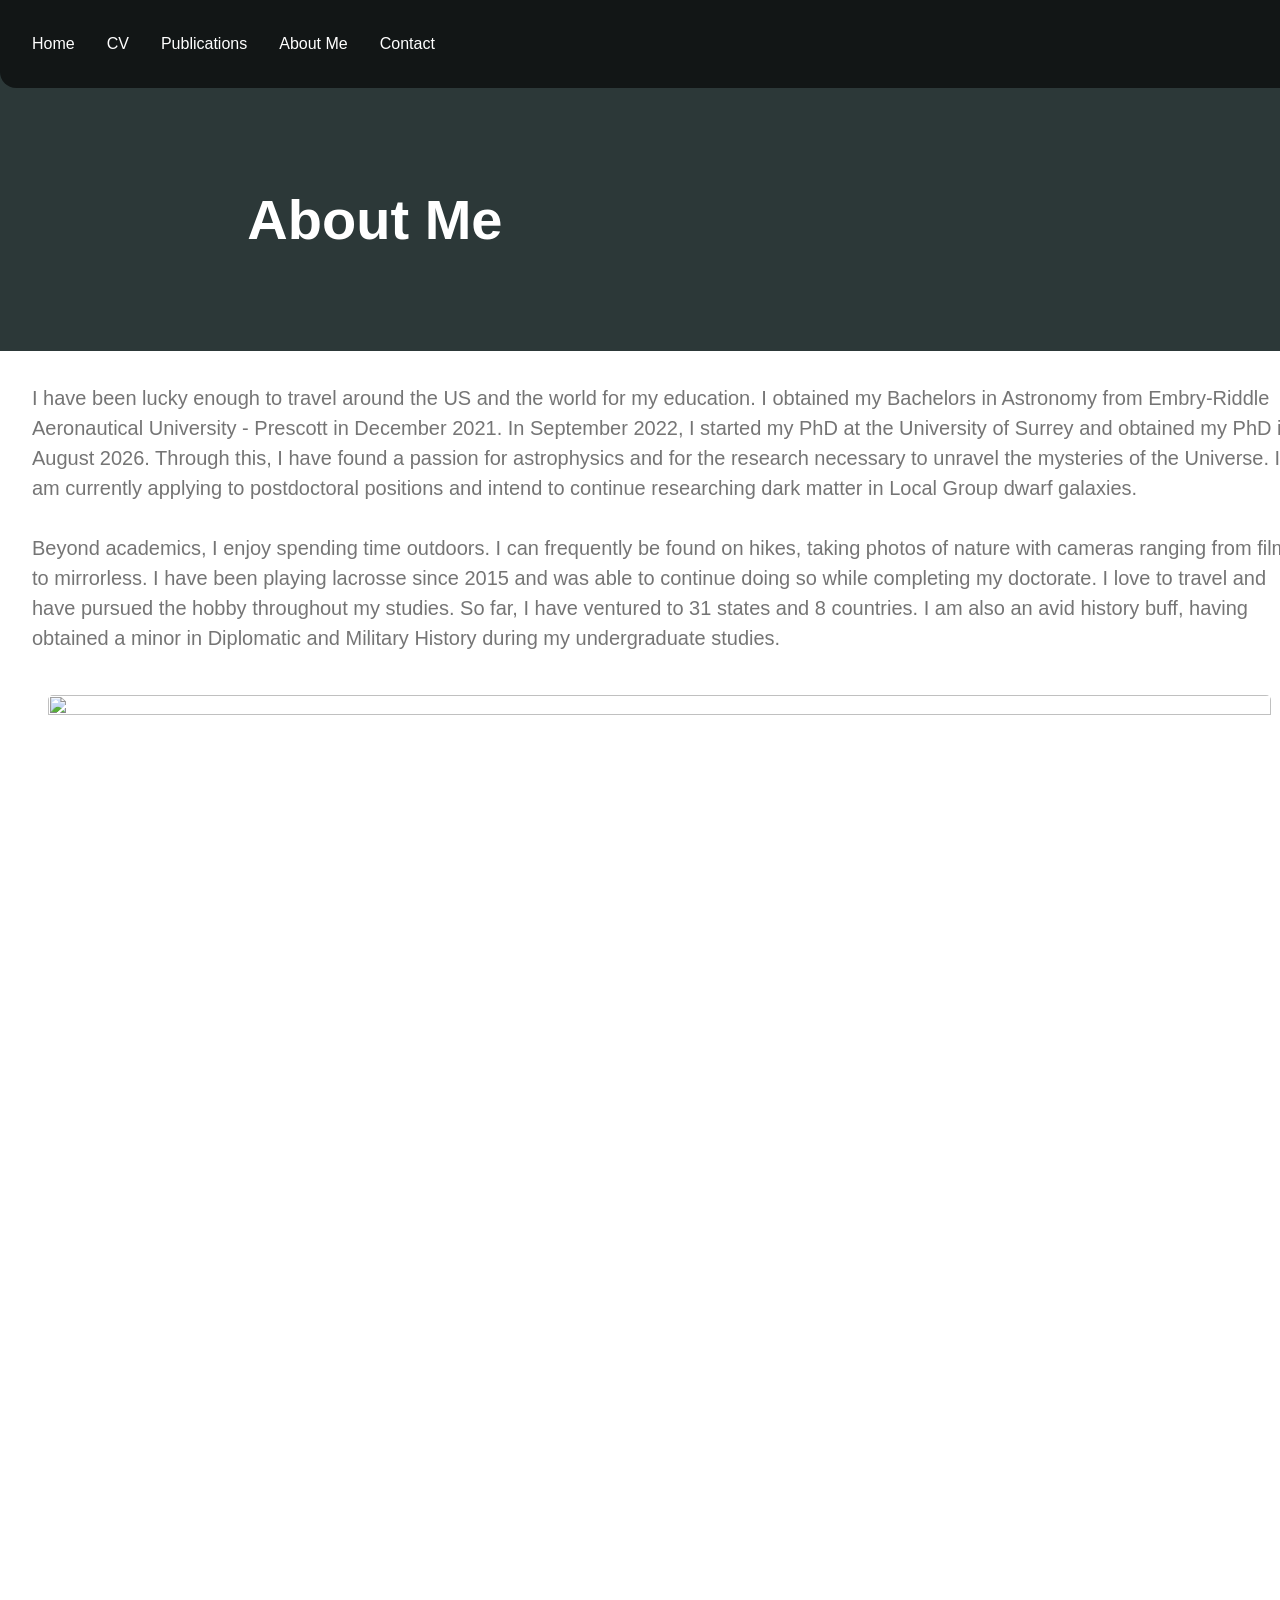
==== commit e5add95b: "Update index.html Changed title of page from Untitled" ====
--- a/about-me/index.html
+++ b/about-me/index.html
@@ -1,4 +1,4 @@
-<!DOCTYPE html><html lang="en" data-ws-project="d2877111-7832-4914-b8c5-27adac511c64" data-ws-version="1675" data-ws-last-published="2026-09-28T17:41:11.497Z"><head><link rel="stylesheet" type="text/css" href="/assets/static/app_generated_index-6937cd5a.qk-gtG--.css"><meta charSet="UTF-8"/><meta name="viewport" content="width=device-width,initial-scale=1"/><link rel="icon" href="/assets/logo_r1qaJQiri6sK3rPyq-Sar.svg"/><meta property="og:url" content="https://url/about-me"/><meta property="og:title" content="Untitled"/><meta property="og:type" content="website"/><meta name="robots" content="noindex, nofollow"/><meta property="twitter:card" content="summary_large_image"/><title>Untitled</title></head><body class="w-element"><div class="w-box"><div style="display:contents"><div style="display:contents"><div class="w-html-embed"><style>
+<!DOCTYPE html><html lang="en" data-ws-project="d2877111-7832-4914-b8c5-27adac511c64" data-ws-version="1675" data-ws-last-published="2026-09-28T17:41:11.497Z"><head><link rel="stylesheet" type="text/css" href="/assets/static/app_generated_index-6937cd5a.qk-gtG--.css"><meta charSet="UTF-8"/><meta name="viewport" content="width=device-width,initial-scale=1"/><link rel="icon" href="/assets/logo_r1qaJQiri6sK3rPyq-Sar.svg"/><meta property="og:url" content="https://url/about-me"/><meta property="og:title" content="About Connor S. Pickett"/><meta property="og:type" content="website"/><meta name="robots" content="noindex, nofollow"/><meta property="twitter:card" content="summary_large_image"/><title>Untitled</title></head><body class="w-element"><div class="w-box"><div style="display:contents"><div style="display:contents"><div class="w-html-embed"><style>
   * {
     /* Remove preset margins on everything so they can be applied where we want. */
     margin: 0;
@@ -8,4 +8,4 @@
 </style></div><div class="w-box cauqto8 c1f64byh cob4r9p ch7qzpx c8x4o7e c1b60xtq c7ln0vi cl4bapb c1ncvnur c1guqnp7"><nav class="w-box c1357293 c9jnjeu c5tmc3l c1ldum37 cblpe2z c1xyv0ep c1lxiyww ca4qjwu c1cdc69r cuj80l1 cry9bxc c1kujfpy c1vfv5ml c18v2pa2 c1gut7ra cvyaqlm c5dy17i c1hsfuam c160atll c1cc0bj4 c7ln0vi c12jt7do cc3dq2t"><div style="display:contents"><div style="display:contents"><div class="w-box cry9bxc c1qyy4dh c18v2pa2 c10zkoym ct8c5y2 c15cml01 c1guqnp7 c10x096o c1rstvfo"><a class="w-link c1blx93c csru8nn c1hz2opz c1c9nyn co9inq6 c18nx7en c13zjl4p c135vpv5 c1qyy4dh ct02u4h cl60rel czukzo6 cb06ied" href="/">Home</a><a class="w-link c1blx93c csru8nn c1hz2opz c1c9nyn co9inq6 c18nx7en c13zjl4p c135vpv5 c1qyy4dh ct02u4h cl60rel czukzo6 cb06ied" href="/cv">CV<br/></a><a class="w-link c1blx93c csru8nn c1hz2opz c1c9nyn co9inq6 c18nx7en c13zjl4p c135vpv5 c1qyy4dh ct02u4h cl60rel czukzo6 cb06ied" href="/publications">Publications</a><a aria-current="page" class="w-link c1blx93c csru8nn c1hz2opz c1c9nyn co9inq6 c18nx7en c13zjl4p c135vpv5 c1qyy4dh ct02u4h cl60rel czukzo6 cb06ied active" href="/about-me">About Me</a><a class="w-link c1blx93c csru8nn c1hz2opz c1c9nyn co9inq6 c18nx7en c13zjl4p c135vpv5 c1qyy4dh ct02u4h cl60rel czukzo6 cb06ied" href="/contact">Contact</a></div><div class="w-box cry9bxc ce5h5qp csadq8m c1qyy4dh ct02u4h ck3ozxv c1rstvfo c10x096o"><a aria-label="LinkedIn" href="https://www.linkedin.com/in/connor-s-pickett/" class="w-link c1blx93c csru8nn c1hz2opz c1c9nyn co9inq6 c18nx7en c13zjl4p c135vpv5 c1qyy4dh ct02u4h cl60rel czukzo6 cb06ied"><div class="w-html-embed csru8nn cblpe2z c1y0z7zr"><svg width="100%" height="100%" viewBox="0 0 18 17" fill="none" xmlns="http://www.w3.org/2000/svg">
 <path d="M0 1.97499C0 1.40259 0.202708 0.930366 0.608108 0.558324C1.01351 0.186265 1.54055 0.000244141 2.18919 0.000244141C2.82626 0.000244141 3.34169 0.183397 3.73552 0.549738C4.14092 0.927515 4.34363 1.41976 4.34363 2.0265C4.34363 2.576 4.14672 3.0339 3.7529 3.40024C3.3475 3.77802 2.81467 3.9669 2.15444 3.9669H2.13707C1.49999 3.9669 0.984562 3.77802 0.590734 3.40024C0.196905 3.02246 0 2.54737 0 1.97499ZM0.225869 17.0002V5.52953H4.08301V17.0002H0.225869ZM6.22008 17.0002H10.0772V10.5952C10.0772 10.1945 10.1236 9.8854 10.2162 9.6679C10.3784 9.27867 10.6245 8.94954 10.9546 8.68053C11.2847 8.4115 11.6988 8.277 12.1969 8.277C13.4942 8.277 14.1429 9.1413 14.1429 10.8699V17.0002H18V10.4235C18 8.72918 17.5946 7.44417 16.7838 6.56842C15.973 5.69266 14.9016 5.25478 13.5695 5.25478C12.0753 5.25478 10.9112 5.89013 10.0772 7.16084V7.19518H10.0598L10.0772 7.16084V5.52953H6.22008C6.24324 5.89585 6.25483 7.0349 6.25483 8.94669C6.25483 10.8585 6.24324 13.543 6.22008 17.0002Z" fill="currentColor"></path>
 </svg>
-</div></a></div></div></div></nav><div data-state="closed" class="w-collapsible cwvpjlf c1cc0bj4 cx6c9kw c174sw29 czqy8m4 cghf6oh c10x096o c1fvno8n c18rgifh cscsz6x coh89bn"><button type="button" aria-label="Open mobile menu" class="w-button c1blx93c c188j2zq c1b2tb9q c1xm4ef6 c1j33arz c1r2vfc1 ccfzz03 cub2gss cgcvr98 c1xjllne c135vpv5 ckm1y83 csru8nn c1md20bl c1e892th c1qyy4dh ct02u4h c1nouzdk c1hz2opz c1c9nyn co9inq6 c18nx7en c13zjl4p c1cb3y4c c1h3d6dm c12v7mf6 cl60rel czukzo6 cb06ied cv7lanz c1q2ekan cngthtj ckqzz7r" aria-controls="radix-:Rkm:" aria-expanded="false" data-state="closed"><div class="w-html-embed"><svg xmlns="http://www.w3.org/2000/svg" width="100%" height="100%" viewBox="0 0 24 24" fill="none" stroke="currentColor" stroke-width="2" stroke-linecap="round" stroke-linejoin="round" class="lucide lucide-menu"><line x1="4" x2="20" y1="12" y2="12"></line><line x1="4" x2="20" y1="6" y2="6"></line><line x1="4" x2="20" y1="18" y2="18"></line></svg></div></button><div data-state="closed" id="radix-:Rkm:" hidden="" data-ani="expand" class="w-collapsible-content"></div></div></div></div></div><div class="w-element"><section class="w-box cna0hdz c1mzb2kd c1ncvnur c1lw4ao9 c3rp5ks"><div class="w-box c1357293 c9jnjeu c5tmc3l c1ldum37 czr2pxy c1xyv0ep c1lfjoq7 czt6zfr cen6rs1 cuj80l1 copqmak c109i5bh c1qyy4dh cx6c9kw c174sw29"><div class="w-element cc1qqvk ca8mi09 c1u5ogk c19r1a35 c9ylysu c8wasaw c1ku71hl c9jnjeu c1357293 cdaqjl5 c1l0vha7 csyy8v5 c1bc2i7x c17r8x7j cuj80l1"><h1 class="w-heading c11nr3ex c11dowh9 c1blx93c c8ys3vy c9jnjeu c150vpwe c22g687 cuj80l1 c1357293 c6k8nt0 c135vpv5">About Me</h1></div></div></section><div class="w-box c1357293 c9jnjeu c5tmc3l c1ldum37 cblpe2z c1xyv0ep c1lfjoq7 czt6zfr cen6rs1 cuj80l1 cir85gx c1warb6e c1qyy4dh cbqpivv c14zrzu7 c1vepide c1t0ihdp c174sw29"><p class="w-paragraph c1eyv08h csru8nn c1wt8a7g c1778y6x c5m8ase cqeb86t c1ku71hl cc1qqvk ca8mi09 c1mcu1jn c1ytrmxg c9jnjeu c1357293 c1l4swal c1lyhjp7 c45icsv c1t0ihdp">I have been lucky enough to travel around the US and the world for my education. I obtained my Bachelors in Astronomy from Embry-Riddle Aeronautical University - Prescott in December 2021. In September 2022, I started my PhD at the University of Surrey and obtained my PhD in August 2026. Through this, I have found a passion for astrophysics and for the research necessary to unravel the mysteries of the Universe. I am currently applying to postdoctoral positions and intend to continue researching dark matter in Local Group dwarf galaxies.<br/><br/>Beyond academics, I enjoy spending time outdoors. I can frequently be found on hikes, taking photos of nature with cameras ranging from film to mirrorless. I have been playing lacrosse since 2015 and was able to continue doing so while completing my doctorate. I love to travel and have pursued the hobby throughout my studies. So far, I have ventured to 31 states and 8 countries. I am also an avid history buff, having obtained a minor in Diplomatic and Military History during my undergraduate studies.</p><div class="w-box cid3fxx csru8nn c1lxiyww c10zkoym ct8c5y2 c18v2pa2 c1qyy4dh c1f64byh c14zrzu7 cc1qqvk ca8mi09 c1u5ogk c19r1a35 c9ylysu c1ku71hl czr2pxy cx6c9kw c13vvg1g"><div data-ani="slide-left" class="w-box c1qom380 cc1qqvk ca8mi09 c1az52h8 c17ln3hy c12sm2j2 c18q41w5 c1ajrq2j cihs1qd c1warb6e c14zrzu7 ch7qzpx c8x4o7e c1b60xtq c9jnjeu c1357293 czr2pxy ck3af4j coog1wl c45icsv c937pos c1v5v0 c891fy0 c12f3mdq c14gd3b3 c1oxsf8a c1b50vms"><img class="w-image cr8yqfm c1ufwdzl c5blvcv cml0h3f crf3ls2 c1gxuxwl c57idyp c10mt0ot c1qom380 c1778y6x c1t3frhm c1f64byh cob4r9p ch7qzpx c8x4o7e c1b60xtq cnvgv99 csru8nn c149s0mc c1rl8cmh cuodx11 c1jr3228 c16fwybl caj6wjx" alt="" width="1223" height="917" sizes="100vw" srcSet="/assets/IMG_0771_VF97uunyj1oOGVjTS90IF.JPG 16w, /assets/IMG_0771_VF97uunyj1oOGVjTS90IF.JPG 32w, /assets/IMG_0771_VF97uunyj1oOGVjTS90IF.JPG 48w, /assets/IMG_0771_VF97uunyj1oOGVjTS90IF.JPG 64w, /assets/IMG_0771_VF97uunyj1oOGVjTS90IF.JPG 96w, /assets/IMG_0771_VF97uunyj1oOGVjTS90IF.JPG 128w, /assets/IMG_0771_VF97uunyj1oOGVjTS90IF.JPG 256w, /assets/IMG_0771_VF97uunyj1oOGVjTS90IF.JPG 384w, /assets/IMG_0771_VF97uunyj1oOGVjTS90IF.JPG 640w, /assets/IMG_0771_VF97uunyj1oOGVjTS90IF.JPG 750w, /assets/IMG_0771_VF97uunyj1oOGVjTS90IF.JPG 828w, /assets/IMG_0771_VF97uunyj1oOGVjTS90IF.JPG 1080w, /assets/IMG_0771_VF97uunyj1oOGVjTS90IF.JPG 1200w, /assets/IMG_0771_VF97uunyj1oOGVjTS90IF.JPG 1920w, /assets/IMG_0771_VF97uunyj1oOGVjTS90IF.JPG 2048w, /assets/IMG_0771_VF97uunyj1oOGVjTS90IF.JPG 3840w" src="/assets/IMG_0771_VF97uunyj1oOGVjTS90IF.JPG" decoding="async" loading="lazy"/><img class="w-image cr8yqfm c1ufwdzl c5blvcv cml0h3f crf3ls2 c1gxuxwl c57idyp c10mt0ot c1qom380 c1778y6x c1t3frhm c1f64byh cob4r9p ch7qzpx c8x4o7e c1b60xtq csru8nn c149s0mc c1rl8cmh cuodx11 c1jr3228 c16fwybl caj6wjx c1rag4ea" alt="" width="1223" height="917" sizes="100vw" srcSet="/assets/IMG_7453_UReVlihVU7OaPSzpocLrx.jpg 16w, /assets/IMG_7453_UReVlihVU7OaPSzpocLrx.jpg 32w, /assets/IMG_7453_UReVlihVU7OaPSzpocLrx.jpg 48w, /assets/IMG_7453_UReVlihVU7OaPSzpocLrx.jpg 64w, /assets/IMG_7453_UReVlihVU7OaPSzpocLrx.jpg 96w, /assets/IMG_7453_UReVlihVU7OaPSzpocLrx.jpg 128w, /assets/IMG_7453_UReVlihVU7OaPSzpocLrx.jpg 256w, /assets/IMG_7453_UReVlihVU7OaPSzpocLrx.jpg 384w, /assets/IMG_7453_UReVlihVU7OaPSzpocLrx.jpg 640w, /assets/IMG_7453_UReVlihVU7OaPSzpocLrx.jpg 750w, /assets/IMG_7453_UReVlihVU7OaPSzpocLrx.jpg 828w, /assets/IMG_7453_UReVlihVU7OaPSzpocLrx.jpg 1080w, /assets/IMG_7453_UReVlihVU7OaPSzpocLrx.jpg 1200w, /assets/IMG_7453_UReVlihVU7OaPSzpocLrx.jpg 1920w, /assets/IMG_7453_UReVlihVU7OaPSzpocLrx.jpg 2048w, /assets/IMG_7453_UReVlihVU7OaPSzpocLrx.jpg 3840w" src="/assets/IMG_7453_UReVlihVU7OaPSzpocLrx.jpg" decoding="async" loading="lazy"/><img class="w-image cr8yqfm c1ufwdzl c5blvcv cml0h3f crf3ls2 c1gxuxwl c57idyp c10mt0ot c1qom380 c1778y6x c1t3frhm c1f64byh cob4r9p ch7qzpx c8x4o7e c1b60xtq csru8nn c149s0mc c1rl8cmh cuodx11 c1jr3228 c16fwybl caj6wjx c1rag4ea" alt="" width="1223" height="917" sizes="100vw" srcSet="/assets/IMG_1357_dZZopdL3JIJfZyVjHq4lB.JPG 16w, /assets/IMG_1357_dZZopdL3JIJfZyVjHq4lB.JPG 32w, /assets/IMG_1357_dZZopdL3JIJfZyVjHq4lB.JPG 48w, /assets/IMG_1357_dZZopdL3JIJfZyVjHq4lB.JPG 64w, /assets/IMG_1357_dZZopdL3JIJfZyVjHq4lB.JPG 96w, /assets/IMG_1357_dZZopdL3JIJfZyVjHq4lB.JPG 128w, /assets/IMG_1357_dZZopdL3JIJfZyVjHq4lB.JPG 256w, /assets/IMG_1357_dZZopdL3JIJfZyVjHq4lB.JPG 384w, /assets/IMG_1357_dZZopdL3JIJfZyVjHq4lB.JPG 640w, /assets/IMG_1357_dZZopdL3JIJfZyVjHq4lB.JPG 750w, /assets/IMG_1357_dZZopdL3JIJfZyVjHq4lB.JPG 828w, /assets/IMG_1357_dZZopdL3JIJfZyVjHq4lB.JPG 1080w, /assets/IMG_1357_dZZopdL3JIJfZyVjHq4lB.JPG 1200w, /assets/IMG_1357_dZZopdL3JIJfZyVjHq4lB.JPG 1920w, /assets/IMG_1357_dZZopdL3JIJfZyVjHq4lB.JPG 2048w, /assets/IMG_1357_dZZopdL3JIJfZyVjHq4lB.JPG 3840w" src="/assets/IMG_1357_dZZopdL3JIJfZyVjHq4lB.JPG" decoding="async" loading="lazy"/><img class="w-image cr8yqfm c1ufwdzl c5blvcv cml0h3f crf3ls2 c1gxuxwl c57idyp c10mt0ot c1qom380 c1778y6x c1t3frhm c1f64byh cob4r9p ch7qzpx c8x4o7e c1b60xtq csru8nn c149s0mc c1rl8cmh cuodx11 c1jr3228 c16fwybl caj6wjx c1rag4ea" alt="" width="1223" height="917" sizes="100vw" srcSet="/assets/DSCF0251_-OaDeRCWipJTtozRskxTy.JPG 16w, /assets/DSCF0251_-OaDeRCWipJTtozRskxTy.JPG 32w, /assets/DSCF0251_-OaDeRCWipJTtozRskxTy.JPG 48w, /assets/DSCF0251_-OaDeRCWipJTtozRskxTy.JPG 64w, /assets/DSCF0251_-OaDeRCWipJTtozRskxTy.JPG 96w, /assets/DSCF0251_-OaDeRCWipJTtozRskxTy.JPG 128w, /assets/DSCF0251_-OaDeRCWipJTtozRskxTy.JPG 256w, /assets/DSCF0251_-OaDeRCWipJTtozRskxTy.JPG 384w, /assets/DSCF0251_-OaDeRCWipJTtozRskxTy.JPG 640w, /assets/DSCF0251_-OaDeRCWipJTtozRskxTy.JPG 750w, /assets/DSCF0251_-OaDeRCWipJTtozRskxTy.JPG 828w, /assets/DSCF0251_-OaDeRCWipJTtozRskxTy.JPG 1080w, /assets/DSCF0251_-OaDeRCWipJTtozRskxTy.JPG 1200w, /assets/DSCF0251_-OaDeRCWipJTtozRskxTy.JPG 1920w, /assets/DSCF0251_-OaDeRCWipJTtozRskxTy.JPG 2048w, /assets/DSCF0251_-OaDeRCWipJTtozRskxTy.JPG 3840w" src="/assets/DSCF0251_-OaDeRCWipJTtozRskxTy.JPG" decoding="async" loading="lazy"/></div></div></div></div></div><script id="vike_pageContext" type="application/json">{"_urlRewrite":null,"pageId":"/pages/about-me","routeParams":{},"data":{"url":"https://url/about-me","system":{"params":{},"search":{},"origin":"https://url","pathname":"/about-me"},"resources":{},"pageMeta":{"title":"Untitled","description":"","excludePageFromSearch":true,"language":"","socialImageAssetName":"!undefined","socialImageUrl":"","status":"!undefined","redirect":"","content":"","custom":[]}}}</script><script id="vike_globalContext" type="application/json">{}</script><script src="/assets/entries/entry-server-routing.Dp3Q8wz0.js" type="module" async></script><link rel="modulepreload" href="/assets/entries/pages_about-me.BkIloCtw.js" as="script" type="text/javascript"><link rel="modulepreload" href="/assets/chunks/chunk-DceADdyM.js" as="script" type="text/javascript"><link rel="modulepreload" href="/assets/chunks/chunk-mPdnhZmB.js" as="script" type="text/javascript"><link rel="modulepreload" href="/assets/chunks/chunk-DOrnjRfh.js" as="script" type="text/javascript"><link rel="modulepreload" href="/assets/chunks/chunk-BD7hJEXQ.js" as="script" type="text/javascript"></body></html>+</div></a></div></div></div></nav><div data-state="closed" class="w-collapsible cwvpjlf c1cc0bj4 cx6c9kw c174sw29 czqy8m4 cghf6oh c10x096o c1fvno8n c18rgifh cscsz6x coh89bn"><button type="button" aria-label="Open mobile menu" class="w-button c1blx93c c188j2zq c1b2tb9q c1xm4ef6 c1j33arz c1r2vfc1 ccfzz03 cub2gss cgcvr98 c1xjllne c135vpv5 ckm1y83 csru8nn c1md20bl c1e892th c1qyy4dh ct02u4h c1nouzdk c1hz2opz c1c9nyn co9inq6 c18nx7en c13zjl4p c1cb3y4c c1h3d6dm c12v7mf6 cl60rel czukzo6 cb06ied cv7lanz c1q2ekan cngthtj ckqzz7r" aria-controls="radix-:Rkm:" aria-expanded="false" data-state="closed"><div class="w-html-embed"><svg xmlns="http://www.w3.org/2000/svg" width="100%" height="100%" viewBox="0 0 24 24" fill="none" stroke="currentColor" stroke-width="2" stroke-linecap="round" stroke-linejoin="round" class="lucide lucide-menu"><line x1="4" x2="20" y1="12" y2="12"></line><line x1="4" x2="20" y1="6" y2="6"></line><line x1="4" x2="20" y1="18" y2="18"></line></svg></div></button><div data-state="closed" id="radix-:Rkm:" hidden="" data-ani="expand" class="w-collapsible-content"></div></div></div></div></div><div class="w-element"><section class="w-box cna0hdz c1mzb2kd c1ncvnur c1lw4ao9 c3rp5ks"><div class="w-box c1357293 c9jnjeu c5tmc3l c1ldum37 czr2pxy c1xyv0ep c1lfjoq7 czt6zfr cen6rs1 cuj80l1 copqmak c109i5bh c1qyy4dh cx6c9kw c174sw29"><div class="w-element cc1qqvk ca8mi09 c1u5ogk c19r1a35 c9ylysu c8wasaw c1ku71hl c9jnjeu c1357293 cdaqjl5 c1l0vha7 csyy8v5 c1bc2i7x c17r8x7j cuj80l1"><h1 class="w-heading c11nr3ex c11dowh9 c1blx93c c8ys3vy c9jnjeu c150vpwe c22g687 cuj80l1 c1357293 c6k8nt0 c135vpv5">About Me</h1></div></div></section><div class="w-box c1357293 c9jnjeu c5tmc3l c1ldum37 cblpe2z c1xyv0ep c1lfjoq7 czt6zfr cen6rs1 cuj80l1 cir85gx c1warb6e c1qyy4dh cbqpivv c14zrzu7 c1vepide c1t0ihdp c174sw29"><p class="w-paragraph c1eyv08h csru8nn c1wt8a7g c1778y6x c5m8ase cqeb86t c1ku71hl cc1qqvk ca8mi09 c1mcu1jn c1ytrmxg c9jnjeu c1357293 c1l4swal c1lyhjp7 c45icsv c1t0ihdp">I have been lucky enough to travel around the US and the world for my education. I obtained my Bachelors in Astronomy from Embry-Riddle Aeronautical University - Prescott in December 2021. In September 2022, I started my PhD at the University of Surrey and obtained my PhD in August 2026. Through this, I have found a passion for astrophysics and for the research necessary to unravel the mysteries of the Universe. I am currently applying to postdoctoral positions and intend to continue researching dark matter in Local Group dwarf galaxies.<br/><br/>Beyond academics, I enjoy spending time outdoors. I can frequently be found on hikes, taking photos of nature with cameras ranging from film to mirrorless. I have been playing lacrosse since 2015 and was able to continue doing so while completing my doctorate. I love to travel and have pursued the hobby throughout my studies. So far, I have ventured to 31 states and 8 countries. I am also an avid history buff, having obtained a minor in Diplomatic and Military History during my undergraduate studies.</p><div class="w-box cid3fxx csru8nn c1lxiyww c10zkoym ct8c5y2 c18v2pa2 c1qyy4dh c1f64byh c14zrzu7 cc1qqvk ca8mi09 c1u5ogk c19r1a35 c9ylysu c1ku71hl czr2pxy cx6c9kw c13vvg1g"><div data-ani="slide-left" class="w-box c1qom380 cc1qqvk ca8mi09 c1az52h8 c17ln3hy c12sm2j2 c18q41w5 c1ajrq2j cihs1qd c1warb6e c14zrzu7 ch7qzpx c8x4o7e c1b60xtq c9jnjeu c1357293 czr2pxy ck3af4j coog1wl c45icsv c937pos c1v5v0 c891fy0 c12f3mdq c14gd3b3 c1oxsf8a c1b50vms"><img class="w-image cr8yqfm c1ufwdzl c5blvcv cml0h3f crf3ls2 c1gxuxwl c57idyp c10mt0ot c1qom380 c1778y6x c1t3frhm c1f64byh cob4r9p ch7qzpx c8x4o7e c1b60xtq cnvgv99 csru8nn c149s0mc c1rl8cmh cuodx11 c1jr3228 c16fwybl caj6wjx" alt="" width="1223" height="917" sizes="100vw" srcSet="/assets/IMG_0771_VF97uunyj1oOGVjTS90IF.JPG 16w, /assets/IMG_0771_VF97uunyj1oOGVjTS90IF.JPG 32w, /assets/IMG_0771_VF97uunyj1oOGVjTS90IF.JPG 48w, /assets/IMG_0771_VF97uunyj1oOGVjTS90IF.JPG 64w, /assets/IMG_0771_VF97uunyj1oOGVjTS90IF.JPG 96w, /assets/IMG_0771_VF97uunyj1oOGVjTS90IF.JPG 128w, /assets/IMG_0771_VF97uunyj1oOGVjTS90IF.JPG 256w, /assets/IMG_0771_VF97uunyj1oOGVjTS90IF.JPG 384w, /assets/IMG_0771_VF97uunyj1oOGVjTS90IF.JPG 640w, /assets/IMG_0771_VF97uunyj1oOGVjTS90IF.JPG 750w, /assets/IMG_0771_VF97uunyj1oOGVjTS90IF.JPG 828w, /assets/IMG_0771_VF97uunyj1oOGVjTS90IF.JPG 1080w, /assets/IMG_0771_VF97uunyj1oOGVjTS90IF.JPG 1200w, /assets/IMG_0771_VF97uunyj1oOGVjTS90IF.JPG 1920w, /assets/IMG_0771_VF97uunyj1oOGVjTS90IF.JPG 2048w, /assets/IMG_0771_VF97uunyj1oOGVjTS90IF.JPG 3840w" src="/assets/IMG_0771_VF97uunyj1oOGVjTS90IF.JPG" decoding="async" loading="lazy"/><img class="w-image cr8yqfm c1ufwdzl c5blvcv cml0h3f crf3ls2 c1gxuxwl c57idyp c10mt0ot c1qom380 c1778y6x c1t3frhm c1f64byh cob4r9p ch7qzpx c8x4o7e c1b60xtq csru8nn c149s0mc c1rl8cmh cuodx11 c1jr3228 c16fwybl caj6wjx c1rag4ea" alt="" width="1223" height="917" sizes="100vw" srcSet="/assets/IMG_7453_UReVlihVU7OaPSzpocLrx.jpg 16w, /assets/IMG_7453_UReVlihVU7OaPSzpocLrx.jpg 32w, /assets/IMG_7453_UReVlihVU7OaPSzpocLrx.jpg 48w, /assets/IMG_7453_UReVlihVU7OaPSzpocLrx.jpg 64w, /assets/IMG_7453_UReVlihVU7OaPSzpocLrx.jpg 96w, /assets/IMG_7453_UReVlihVU7OaPSzpocLrx.jpg 128w, /assets/IMG_7453_UReVlihVU7OaPSzpocLrx.jpg 256w, /assets/IMG_7453_UReVlihVU7OaPSzpocLrx.jpg 384w, /assets/IMG_7453_UReVlihVU7OaPSzpocLrx.jpg 640w, /assets/IMG_7453_UReVlihVU7OaPSzpocLrx.jpg 750w, /assets/IMG_7453_UReVlihVU7OaPSzpocLrx.jpg 828w, /assets/IMG_7453_UReVlihVU7OaPSzpocLrx.jpg 1080w, /assets/IMG_7453_UReVlihVU7OaPSzpocLrx.jpg 1200w, /assets/IMG_7453_UReVlihVU7OaPSzpocLrx.jpg 1920w, /assets/IMG_7453_UReVlihVU7OaPSzpocLrx.jpg 2048w, /assets/IMG_7453_UReVlihVU7OaPSzpocLrx.jpg 3840w" src="/assets/IMG_7453_UReVlihVU7OaPSzpocLrx.jpg" decoding="async" loading="lazy"/><img class="w-image cr8yqfm c1ufwdzl c5blvcv cml0h3f crf3ls2 c1gxuxwl c57idyp c10mt0ot c1qom380 c1778y6x c1t3frhm c1f64byh cob4r9p ch7qzpx c8x4o7e c1b60xtq csru8nn c149s0mc c1rl8cmh cuodx11 c1jr3228 c16fwybl caj6wjx c1rag4ea" alt="" width="1223" height="917" sizes="100vw" srcSet="/assets/IMG_1357_dZZopdL3JIJfZyVjHq4lB.JPG 16w, /assets/IMG_1357_dZZopdL3JIJfZyVjHq4lB.JPG 32w, /assets/IMG_1357_dZZopdL3JIJfZyVjHq4lB.JPG 48w, /assets/IMG_1357_dZZopdL3JIJfZyVjHq4lB.JPG 64w, /assets/IMG_1357_dZZopdL3JIJfZyVjHq4lB.JPG 96w, /assets/IMG_1357_dZZopdL3JIJfZyVjHq4lB.JPG 128w, /assets/IMG_1357_dZZopdL3JIJfZyVjHq4lB.JPG 256w, /assets/IMG_1357_dZZopdL3JIJfZyVjHq4lB.JPG 384w, /assets/IMG_1357_dZZopdL3JIJfZyVjHq4lB.JPG 640w, /assets/IMG_1357_dZZopdL3JIJfZyVjHq4lB.JPG 750w, /assets/IMG_1357_dZZopdL3JIJfZyVjHq4lB.JPG 828w, /assets/IMG_1357_dZZopdL3JIJfZyVjHq4lB.JPG 1080w, /assets/IMG_1357_dZZopdL3JIJfZyVjHq4lB.JPG 1200w, /assets/IMG_1357_dZZopdL3JIJfZyVjHq4lB.JPG 1920w, /assets/IMG_1357_dZZopdL3JIJfZyVjHq4lB.JPG 2048w, /assets/IMG_1357_dZZopdL3JIJfZyVjHq4lB.JPG 3840w" src="/assets/IMG_1357_dZZopdL3JIJfZyVjHq4lB.JPG" decoding="async" loading="lazy"/><img class="w-image cr8yqfm c1ufwdzl c5blvcv cml0h3f crf3ls2 c1gxuxwl c57idyp c10mt0ot c1qom380 c1778y6x c1t3frhm c1f64byh cob4r9p ch7qzpx c8x4o7e c1b60xtq csru8nn c149s0mc c1rl8cmh cuodx11 c1jr3228 c16fwybl caj6wjx c1rag4ea" alt="" width="1223" height="917" sizes="100vw" srcSet="/assets/DSCF0251_-OaDeRCWipJTtozRskxTy.JPG 16w, /assets/DSCF0251_-OaDeRCWipJTtozRskxTy.JPG 32w, /assets/DSCF0251_-OaDeRCWipJTtozRskxTy.JPG 48w, /assets/DSCF0251_-OaDeRCWipJTtozRskxTy.JPG 64w, /assets/DSCF0251_-OaDeRCWipJTtozRskxTy.JPG 96w, /assets/DSCF0251_-OaDeRCWipJTtozRskxTy.JPG 128w, /assets/DSCF0251_-OaDeRCWipJTtozRskxTy.JPG 256w, /assets/DSCF0251_-OaDeRCWipJTtozRskxTy.JPG 384w, /assets/DSCF0251_-OaDeRCWipJTtozRskxTy.JPG 640w, /assets/DSCF0251_-OaDeRCWipJTtozRskxTy.JPG 750w, /assets/DSCF0251_-OaDeRCWipJTtozRskxTy.JPG 828w, /assets/DSCF0251_-OaDeRCWipJTtozRskxTy.JPG 1080w, /assets/DSCF0251_-OaDeRCWipJTtozRskxTy.JPG 1200w, /assets/DSCF0251_-OaDeRCWipJTtozRskxTy.JPG 1920w, /assets/DSCF0251_-OaDeRCWipJTtozRskxTy.JPG 2048w, /assets/DSCF0251_-OaDeRCWipJTtozRskxTy.JPG 3840w" src="/assets/DSCF0251_-OaDeRCWipJTtozRskxTy.JPG" decoding="async" loading="lazy"/></div></div></div></div></div><script id="vike_pageContext" type="application/json">{"_urlRewrite":null,"pageId":"/pages/about-me","routeParams":{},"data":{"url":"https://url/about-me","system":{"params":{},"search":{},"origin":"https://url","pathname":"/about-me"},"resources":{},"pageMeta":{"title":"Untitled","description":"","excludePageFromSearch":true,"language":"","socialImageAssetName":"!undefined","socialImageUrl":"","status":"!undefined","redirect":"","content":"","custom":[]}}}</script><script id="vike_globalContext" type="application/json">{}</script><script src="/assets/entries/entry-server-routing.Dp3Q8wz0.js" type="module" async></script><link rel="modulepreload" href="/assets/entries/pages_about-me.BkIloCtw.js" as="script" type="text/javascript"><link rel="modulepreload" href="/assets/chunks/chunk-DceADdyM.js" as="script" type="text/javascript"><link rel="modulepreload" href="/assets/chunks/chunk-mPdnhZmB.js" as="script" type="text/javascript"><link rel="modulepreload" href="/assets/chunks/chunk-DOrnjRfh.js" as="script" type="text/javascript"><link rel="modulepreload" href="/assets/chunks/chunk-BD7hJEXQ.js" as="script" type="text/javascript"></body></html>
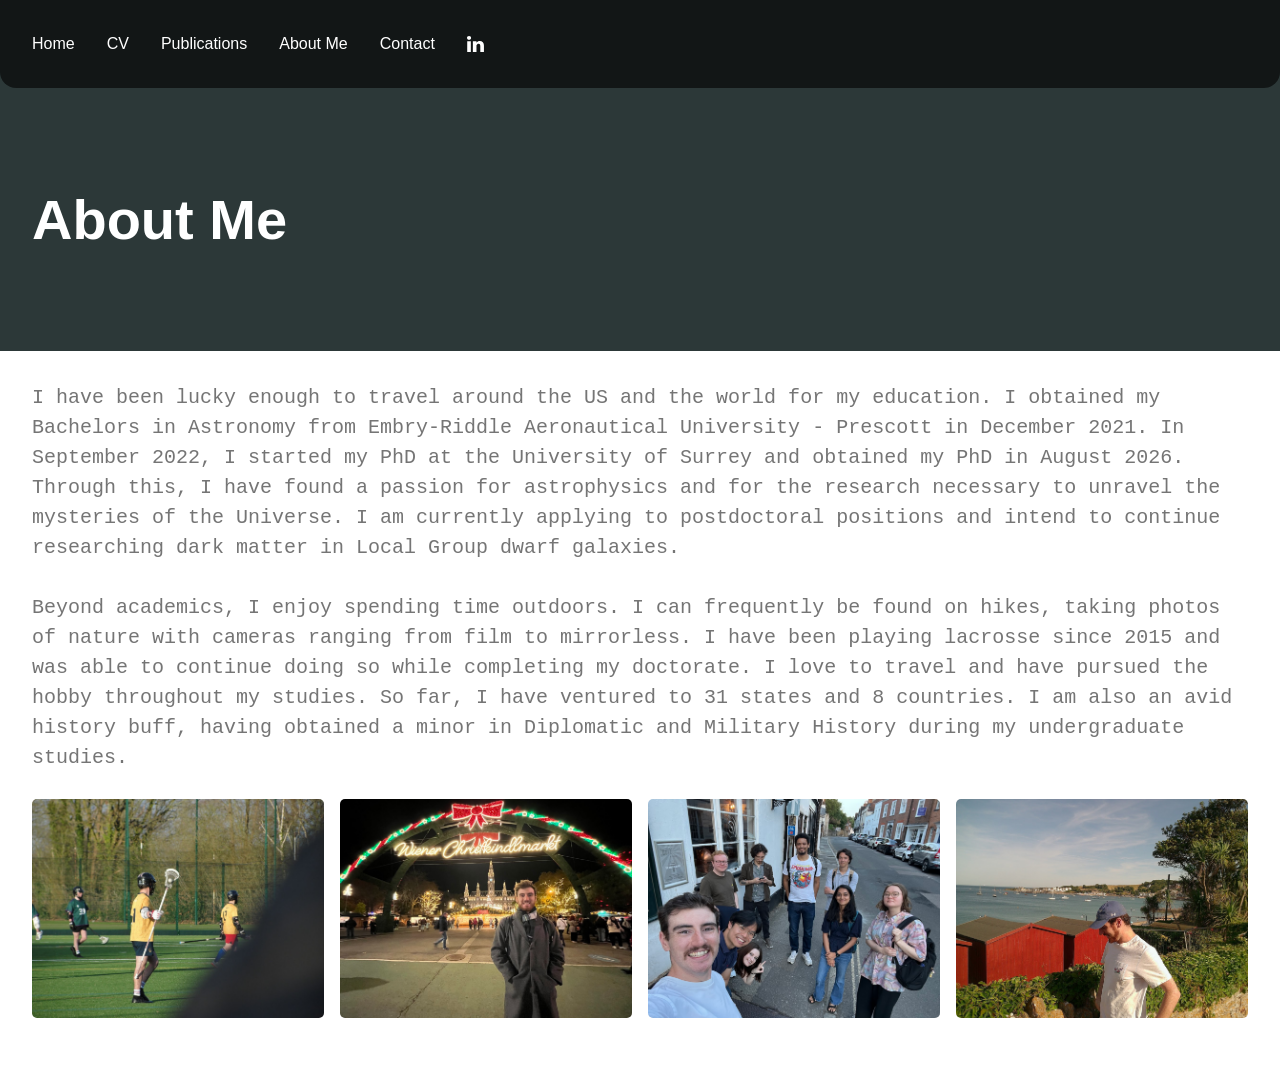
==== commit f391969b: "Updated formats and contact form for a better flowing site" ====
--- a/about-me/index.html
+++ b/about-me/index.html
@@ -1,11 +1,15 @@
-<!DOCTYPE html><html lang="en" data-ws-project="d2877111-7832-4914-b8c5-27adac511c64" data-ws-version="1675" data-ws-last-published="2026-09-28T17:41:11.497Z"><head><link rel="stylesheet" type="text/css" href="/assets/static/app_generated_index-6937cd5a.qk-gtG--.css"><meta charSet="UTF-8"/><meta name="viewport" content="width=device-width,initial-scale=1"/><link rel="icon" href="/assets/logo_r1qaJQiri6sK3rPyq-Sar.svg"/><meta property="og:url" content="https://url/about-me"/><meta property="og:title" content="About Connor S. Pickett"/><meta property="og:type" content="website"/><meta name="robots" content="noindex, nofollow"/><meta property="twitter:card" content="summary_large_image"/><title>Untitled</title></head><body class="w-element"><div class="w-box"><div style="display:contents"><div style="display:contents"><div class="w-html-embed"><style>
+<!DOCTYPE html><html lang="en" data-ws-project="d2877111-7832-4914-b8c5-27adac511c64" data-ws-version="1896" data-ws-last-published="2026-10-06T13:05:28.770Z"><head><link rel="stylesheet" type="text/css" href="/assets/static/app_generated_index-6937cd5a.BcLJai5j.css"><meta charSet="UTF-8"/><meta name="viewport" content="width=device-width,initial-scale=1"/><link rel="icon" href="/assets/logo_r1qaJQiri6sK3rPyq-Sar.svg"/><meta property="og:url" content="https://url/about-me"/><meta property="og:title" content="Untitled"/><meta property="og:type" content="website"/><meta property="og:site_name" content="connor-s-pickett.github.io"/><meta name="robots" content="noindex, nofollow"/><meta property="twitter:card" content="summary_large_image"/><title>Untitled</title><script type="application/ld+json">{
+  "@context": "https://schema.org",
+  "@type": "WebSite",
+  "name": "connor-s-pickett.github.io"
+}</script></head><body class="w-element"><div class="w-box"><div style="display:contents"><div style="display:contents"><div class="w-html-embed"><style>
   * {
     /* Remove preset margins on everything so they can be applied where we want. */
     margin: 0;
     /* Make links scroll to their sections smoothly. */
     scroll-behavior: smooth;
   }
-</style></div><div class="w-box cauqto8 c1f64byh cob4r9p ch7qzpx c8x4o7e c1b60xtq c7ln0vi cl4bapb c1ncvnur c1guqnp7"><nav class="w-box c1357293 c9jnjeu c5tmc3l c1ldum37 cblpe2z c1xyv0ep c1lxiyww ca4qjwu c1cdc69r cuj80l1 cry9bxc c1kujfpy c1vfv5ml c18v2pa2 c1gut7ra cvyaqlm c5dy17i c1hsfuam c160atll c1cc0bj4 c7ln0vi c12jt7do cc3dq2t"><div style="display:contents"><div style="display:contents"><div class="w-box cry9bxc c1qyy4dh c18v2pa2 c10zkoym ct8c5y2 c15cml01 c1guqnp7 c10x096o c1rstvfo"><a class="w-link c1blx93c csru8nn c1hz2opz c1c9nyn co9inq6 c18nx7en c13zjl4p c135vpv5 c1qyy4dh ct02u4h cl60rel czukzo6 cb06ied" href="/">Home</a><a class="w-link c1blx93c csru8nn c1hz2opz c1c9nyn co9inq6 c18nx7en c13zjl4p c135vpv5 c1qyy4dh ct02u4h cl60rel czukzo6 cb06ied" href="/cv">CV<br/></a><a class="w-link c1blx93c csru8nn c1hz2opz c1c9nyn co9inq6 c18nx7en c13zjl4p c135vpv5 c1qyy4dh ct02u4h cl60rel czukzo6 cb06ied" href="/publications">Publications</a><a aria-current="page" class="w-link c1blx93c csru8nn c1hz2opz c1c9nyn co9inq6 c18nx7en c13zjl4p c135vpv5 c1qyy4dh ct02u4h cl60rel czukzo6 cb06ied active" href="/about-me">About Me</a><a class="w-link c1blx93c csru8nn c1hz2opz c1c9nyn co9inq6 c18nx7en c13zjl4p c135vpv5 c1qyy4dh ct02u4h cl60rel czukzo6 cb06ied" href="/contact">Contact</a></div><div class="w-box cry9bxc ce5h5qp csadq8m c1qyy4dh ct02u4h ck3ozxv c1rstvfo c10x096o"><a aria-label="LinkedIn" href="https://www.linkedin.com/in/connor-s-pickett/" class="w-link c1blx93c csru8nn c1hz2opz c1c9nyn co9inq6 c18nx7en c13zjl4p c135vpv5 c1qyy4dh ct02u4h cl60rel czukzo6 cb06ied"><div class="w-html-embed csru8nn cblpe2z c1y0z7zr"><svg width="100%" height="100%" viewBox="0 0 18 17" fill="none" xmlns="http://www.w3.org/2000/svg">
+</style></div><div class="w-box cauqto8 c1f64byh cob4r9p ch7qzpx c8x4o7e c1b60xtq c7ln0vi cl4bapb c1b2hhe5 c1guqnp7"><nav class="w-box c1357293 c9jnjeu c5tmc3l c1ldum37 cblpe2z c1xyv0ep c1lxiyww ca4qjwu c1cdc69r cuj80l1 cry9bxc c1kujfpy c1vfv5ml c18v2pa2 c1gut7ra cvyaqlm c5dy17i c1hsfuam c160atll c1cc0bj4 c7ln0vi c12jt7do cc3dq2t"><div style="display:contents"><div style="display:contents"><div class="w-box cry9bxc c1qyy4dh c18v2pa2 c10zkoym ct8c5y2 c15cml01 c1guqnp7 c10x096o c1rstvfo"><a class="w-link c1blx93c csru8nn c1hz2opz c1c9nyn co9inq6 c18nx7en c13zjl4p c135vpv5 c1qyy4dh ct02u4h cl60rel czukzo6 cb06ied" href="/">Home</a><a class="w-link c1blx93c csru8nn c1hz2opz c1c9nyn co9inq6 c18nx7en c13zjl4p c135vpv5 c1qyy4dh ct02u4h cl60rel czukzo6 cb06ied" href="/cv">CV<br/></a><a class="w-link c1blx93c csru8nn c1hz2opz c1c9nyn co9inq6 c18nx7en c13zjl4p c135vpv5 c1qyy4dh ct02u4h cl60rel czukzo6 cb06ied" href="/publications">Publications</a><a aria-current="page" class="w-link c1blx93c csru8nn c1hz2opz c1c9nyn co9inq6 c18nx7en c13zjl4p c135vpv5 c1qyy4dh ct02u4h cl60rel czukzo6 cb06ied active" href="/about-me">About Me</a><a class="w-link c1blx93c csru8nn c1hz2opz c1c9nyn co9inq6 c18nx7en c13zjl4p c135vpv5 c1qyy4dh ct02u4h cl60rel czukzo6 cb06ied" href="/contact">Contact</a><a aria-label="LinkedIn" href="https://www.linkedin.com/in/connor-s-pickett/" class="w-link c1blx93c csru8nn c1hz2opz c1c9nyn co9inq6 c18nx7en c13zjl4p c135vpv5 c1qyy4dh ct02u4h cl60rel czukzo6 cb06ied"><div class="w-html-embed csru8nn cblpe2z c1y0z7zr"><svg width="100%" height="100%" viewBox="0 0 18 17" fill="none" xmlns="http://www.w3.org/2000/svg">
 <path d="M0 1.97499C0 1.40259 0.202708 0.930366 0.608108 0.558324C1.01351 0.186265 1.54055 0.000244141 2.18919 0.000244141C2.82626 0.000244141 3.34169 0.183397 3.73552 0.549738C4.14092 0.927515 4.34363 1.41976 4.34363 2.0265C4.34363 2.576 4.14672 3.0339 3.7529 3.40024C3.3475 3.77802 2.81467 3.9669 2.15444 3.9669H2.13707C1.49999 3.9669 0.984562 3.77802 0.590734 3.40024C0.196905 3.02246 0 2.54737 0 1.97499ZM0.225869 17.0002V5.52953H4.08301V17.0002H0.225869ZM6.22008 17.0002H10.0772V10.5952C10.0772 10.1945 10.1236 9.8854 10.2162 9.6679C10.3784 9.27867 10.6245 8.94954 10.9546 8.68053C11.2847 8.4115 11.6988 8.277 12.1969 8.277C13.4942 8.277 14.1429 9.1413 14.1429 10.8699V17.0002H18V10.4235C18 8.72918 17.5946 7.44417 16.7838 6.56842C15.973 5.69266 14.9016 5.25478 13.5695 5.25478C12.0753 5.25478 10.9112 5.89013 10.0772 7.16084V7.19518H10.0598L10.0772 7.16084V5.52953H6.22008C6.24324 5.89585 6.25483 7.0349 6.25483 8.94669C6.25483 10.8585 6.24324 13.543 6.22008 17.0002Z" fill="currentColor"></path>
 </svg>
-</div></a></div></div></div></nav><div data-state="closed" class="w-collapsible cwvpjlf c1cc0bj4 cx6c9kw c174sw29 czqy8m4 cghf6oh c10x096o c1fvno8n c18rgifh cscsz6x coh89bn"><button type="button" aria-label="Open mobile menu" class="w-button c1blx93c c188j2zq c1b2tb9q c1xm4ef6 c1j33arz c1r2vfc1 ccfzz03 cub2gss cgcvr98 c1xjllne c135vpv5 ckm1y83 csru8nn c1md20bl c1e892th c1qyy4dh ct02u4h c1nouzdk c1hz2opz c1c9nyn co9inq6 c18nx7en c13zjl4p c1cb3y4c c1h3d6dm c12v7mf6 cl60rel czukzo6 cb06ied cv7lanz c1q2ekan cngthtj ckqzz7r" aria-controls="radix-:Rkm:" aria-expanded="false" data-state="closed"><div class="w-html-embed"><svg xmlns="http://www.w3.org/2000/svg" width="100%" height="100%" viewBox="0 0 24 24" fill="none" stroke="currentColor" stroke-width="2" stroke-linecap="round" stroke-linejoin="round" class="lucide lucide-menu"><line x1="4" x2="20" y1="12" y2="12"></line><line x1="4" x2="20" y1="6" y2="6"></line><line x1="4" x2="20" y1="18" y2="18"></line></svg></div></button><div data-state="closed" id="radix-:Rkm:" hidden="" data-ani="expand" class="w-collapsible-content"></div></div></div></div></div><div class="w-element"><section class="w-box cna0hdz c1mzb2kd c1ncvnur c1lw4ao9 c3rp5ks"><div class="w-box c1357293 c9jnjeu c5tmc3l c1ldum37 czr2pxy c1xyv0ep c1lfjoq7 czt6zfr cen6rs1 cuj80l1 copqmak c109i5bh c1qyy4dh cx6c9kw c174sw29"><div class="w-element cc1qqvk ca8mi09 c1u5ogk c19r1a35 c9ylysu c8wasaw c1ku71hl c9jnjeu c1357293 cdaqjl5 c1l0vha7 csyy8v5 c1bc2i7x c17r8x7j cuj80l1"><h1 class="w-heading c11nr3ex c11dowh9 c1blx93c c8ys3vy c9jnjeu c150vpwe c22g687 cuj80l1 c1357293 c6k8nt0 c135vpv5">About Me</h1></div></div></section><div class="w-box c1357293 c9jnjeu c5tmc3l c1ldum37 cblpe2z c1xyv0ep c1lfjoq7 czt6zfr cen6rs1 cuj80l1 cir85gx c1warb6e c1qyy4dh cbqpivv c14zrzu7 c1vepide c1t0ihdp c174sw29"><p class="w-paragraph c1eyv08h csru8nn c1wt8a7g c1778y6x c5m8ase cqeb86t c1ku71hl cc1qqvk ca8mi09 c1mcu1jn c1ytrmxg c9jnjeu c1357293 c1l4swal c1lyhjp7 c45icsv c1t0ihdp">I have been lucky enough to travel around the US and the world for my education. I obtained my Bachelors in Astronomy from Embry-Riddle Aeronautical University - Prescott in December 2021. In September 2022, I started my PhD at the University of Surrey and obtained my PhD in August 2026. Through this, I have found a passion for astrophysics and for the research necessary to unravel the mysteries of the Universe. I am currently applying to postdoctoral positions and intend to continue researching dark matter in Local Group dwarf galaxies.<br/><br/>Beyond academics, I enjoy spending time outdoors. I can frequently be found on hikes, taking photos of nature with cameras ranging from film to mirrorless. I have been playing lacrosse since 2015 and was able to continue doing so while completing my doctorate. I love to travel and have pursued the hobby throughout my studies. So far, I have ventured to 31 states and 8 countries. I am also an avid history buff, having obtained a minor in Diplomatic and Military History during my undergraduate studies.</p><div class="w-box cid3fxx csru8nn c1lxiyww c10zkoym ct8c5y2 c18v2pa2 c1qyy4dh c1f64byh c14zrzu7 cc1qqvk ca8mi09 c1u5ogk c19r1a35 c9ylysu c1ku71hl czr2pxy cx6c9kw c13vvg1g"><div data-ani="slide-left" class="w-box c1qom380 cc1qqvk ca8mi09 c1az52h8 c17ln3hy c12sm2j2 c18q41w5 c1ajrq2j cihs1qd c1warb6e c14zrzu7 ch7qzpx c8x4o7e c1b60xtq c9jnjeu c1357293 czr2pxy ck3af4j coog1wl c45icsv c937pos c1v5v0 c891fy0 c12f3mdq c14gd3b3 c1oxsf8a c1b50vms"><img class="w-image cr8yqfm c1ufwdzl c5blvcv cml0h3f crf3ls2 c1gxuxwl c57idyp c10mt0ot c1qom380 c1778y6x c1t3frhm c1f64byh cob4r9p ch7qzpx c8x4o7e c1b60xtq cnvgv99 csru8nn c149s0mc c1rl8cmh cuodx11 c1jr3228 c16fwybl caj6wjx" alt="" width="1223" height="917" sizes="100vw" srcSet="/assets/IMG_0771_VF97uunyj1oOGVjTS90IF.JPG 16w, /assets/IMG_0771_VF97uunyj1oOGVjTS90IF.JPG 32w, /assets/IMG_0771_VF97uunyj1oOGVjTS90IF.JPG 48w, /assets/IMG_0771_VF97uunyj1oOGVjTS90IF.JPG 64w, /assets/IMG_0771_VF97uunyj1oOGVjTS90IF.JPG 96w, /assets/IMG_0771_VF97uunyj1oOGVjTS90IF.JPG 128w, /assets/IMG_0771_VF97uunyj1oOGVjTS90IF.JPG 256w, /assets/IMG_0771_VF97uunyj1oOGVjTS90IF.JPG 384w, /assets/IMG_0771_VF97uunyj1oOGVjTS90IF.JPG 640w, /assets/IMG_0771_VF97uunyj1oOGVjTS90IF.JPG 750w, /assets/IMG_0771_VF97uunyj1oOGVjTS90IF.JPG 828w, /assets/IMG_0771_VF97uunyj1oOGVjTS90IF.JPG 1080w, /assets/IMG_0771_VF97uunyj1oOGVjTS90IF.JPG 1200w, /assets/IMG_0771_VF97uunyj1oOGVjTS90IF.JPG 1920w, /assets/IMG_0771_VF97uunyj1oOGVjTS90IF.JPG 2048w, /assets/IMG_0771_VF97uunyj1oOGVjTS90IF.JPG 3840w" src="/assets/IMG_0771_VF97uunyj1oOGVjTS90IF.JPG" decoding="async" loading="lazy"/><img class="w-image cr8yqfm c1ufwdzl c5blvcv cml0h3f crf3ls2 c1gxuxwl c57idyp c10mt0ot c1qom380 c1778y6x c1t3frhm c1f64byh cob4r9p ch7qzpx c8x4o7e c1b60xtq csru8nn c149s0mc c1rl8cmh cuodx11 c1jr3228 c16fwybl caj6wjx c1rag4ea" alt="" width="1223" height="917" sizes="100vw" srcSet="/assets/IMG_7453_UReVlihVU7OaPSzpocLrx.jpg 16w, /assets/IMG_7453_UReVlihVU7OaPSzpocLrx.jpg 32w, /assets/IMG_7453_UReVlihVU7OaPSzpocLrx.jpg 48w, /assets/IMG_7453_UReVlihVU7OaPSzpocLrx.jpg 64w, /assets/IMG_7453_UReVlihVU7OaPSzpocLrx.jpg 96w, /assets/IMG_7453_UReVlihVU7OaPSzpocLrx.jpg 128w, /assets/IMG_7453_UReVlihVU7OaPSzpocLrx.jpg 256w, /assets/IMG_7453_UReVlihVU7OaPSzpocLrx.jpg 384w, /assets/IMG_7453_UReVlihVU7OaPSzpocLrx.jpg 640w, /assets/IMG_7453_UReVlihVU7OaPSzpocLrx.jpg 750w, /assets/IMG_7453_UReVlihVU7OaPSzpocLrx.jpg 828w, /assets/IMG_7453_UReVlihVU7OaPSzpocLrx.jpg 1080w, /assets/IMG_7453_UReVlihVU7OaPSzpocLrx.jpg 1200w, /assets/IMG_7453_UReVlihVU7OaPSzpocLrx.jpg 1920w, /assets/IMG_7453_UReVlihVU7OaPSzpocLrx.jpg 2048w, /assets/IMG_7453_UReVlihVU7OaPSzpocLrx.jpg 3840w" src="/assets/IMG_7453_UReVlihVU7OaPSzpocLrx.jpg" decoding="async" loading="lazy"/><img class="w-image cr8yqfm c1ufwdzl c5blvcv cml0h3f crf3ls2 c1gxuxwl c57idyp c10mt0ot c1qom380 c1778y6x c1t3frhm c1f64byh cob4r9p ch7qzpx c8x4o7e c1b60xtq csru8nn c149s0mc c1rl8cmh cuodx11 c1jr3228 c16fwybl caj6wjx c1rag4ea" alt="" width="1223" height="917" sizes="100vw" srcSet="/assets/IMG_1357_dZZopdL3JIJfZyVjHq4lB.JPG 16w, /assets/IMG_1357_dZZopdL3JIJfZyVjHq4lB.JPG 32w, /assets/IMG_1357_dZZopdL3JIJfZyVjHq4lB.JPG 48w, /assets/IMG_1357_dZZopdL3JIJfZyVjHq4lB.JPG 64w, /assets/IMG_1357_dZZopdL3JIJfZyVjHq4lB.JPG 96w, /assets/IMG_1357_dZZopdL3JIJfZyVjHq4lB.JPG 128w, /assets/IMG_1357_dZZopdL3JIJfZyVjHq4lB.JPG 256w, /assets/IMG_1357_dZZopdL3JIJfZyVjHq4lB.JPG 384w, /assets/IMG_1357_dZZopdL3JIJfZyVjHq4lB.JPG 640w, /assets/IMG_1357_dZZopdL3JIJfZyVjHq4lB.JPG 750w, /assets/IMG_1357_dZZopdL3JIJfZyVjHq4lB.JPG 828w, /assets/IMG_1357_dZZopdL3JIJfZyVjHq4lB.JPG 1080w, /assets/IMG_1357_dZZopdL3JIJfZyVjHq4lB.JPG 1200w, /assets/IMG_1357_dZZopdL3JIJfZyVjHq4lB.JPG 1920w, /assets/IMG_1357_dZZopdL3JIJfZyVjHq4lB.JPG 2048w, /assets/IMG_1357_dZZopdL3JIJfZyVjHq4lB.JPG 3840w" src="/assets/IMG_1357_dZZopdL3JIJfZyVjHq4lB.JPG" decoding="async" loading="lazy"/><img class="w-image cr8yqfm c1ufwdzl c5blvcv cml0h3f crf3ls2 c1gxuxwl c57idyp c10mt0ot c1qom380 c1778y6x c1t3frhm c1f64byh cob4r9p ch7qzpx c8x4o7e c1b60xtq csru8nn c149s0mc c1rl8cmh cuodx11 c1jr3228 c16fwybl caj6wjx c1rag4ea" alt="" width="1223" height="917" sizes="100vw" srcSet="/assets/DSCF0251_-OaDeRCWipJTtozRskxTy.JPG 16w, /assets/DSCF0251_-OaDeRCWipJTtozRskxTy.JPG 32w, /assets/DSCF0251_-OaDeRCWipJTtozRskxTy.JPG 48w, /assets/DSCF0251_-OaDeRCWipJTtozRskxTy.JPG 64w, /assets/DSCF0251_-OaDeRCWipJTtozRskxTy.JPG 96w, /assets/DSCF0251_-OaDeRCWipJTtozRskxTy.JPG 128w, /assets/DSCF0251_-OaDeRCWipJTtozRskxTy.JPG 256w, /assets/DSCF0251_-OaDeRCWipJTtozRskxTy.JPG 384w, /assets/DSCF0251_-OaDeRCWipJTtozRskxTy.JPG 640w, /assets/DSCF0251_-OaDeRCWipJTtozRskxTy.JPG 750w, /assets/DSCF0251_-OaDeRCWipJTtozRskxTy.JPG 828w, /assets/DSCF0251_-OaDeRCWipJTtozRskxTy.JPG 1080w, /assets/DSCF0251_-OaDeRCWipJTtozRskxTy.JPG 1200w, /assets/DSCF0251_-OaDeRCWipJTtozRskxTy.JPG 1920w, /assets/DSCF0251_-OaDeRCWipJTtozRskxTy.JPG 2048w, /assets/DSCF0251_-OaDeRCWipJTtozRskxTy.JPG 3840w" src="/assets/DSCF0251_-OaDeRCWipJTtozRskxTy.JPG" decoding="async" loading="lazy"/></div></div></div></div></div><script id="vike_pageContext" type="application/json">{"_urlRewrite":null,"pageId":"/pages/about-me","routeParams":{},"data":{"url":"https://url/about-me","system":{"params":{},"search":{},"origin":"https://url","pathname":"/about-me"},"resources":{},"pageMeta":{"title":"Untitled","description":"","excludePageFromSearch":true,"language":"","socialImageAssetName":"!undefined","socialImageUrl":"","status":"!undefined","redirect":"","content":"","custom":[]}}}</script><script id="vike_globalContext" type="application/json">{}</script><script src="/assets/entries/entry-server-routing.Dp3Q8wz0.js" type="module" async></script><link rel="modulepreload" href="/assets/entries/pages_about-me.BkIloCtw.js" as="script" type="text/javascript"><link rel="modulepreload" href="/assets/chunks/chunk-DceADdyM.js" as="script" type="text/javascript"><link rel="modulepreload" href="/assets/chunks/chunk-mPdnhZmB.js" as="script" type="text/javascript"><link rel="modulepreload" href="/assets/chunks/chunk-DOrnjRfh.js" as="script" type="text/javascript"><link rel="modulepreload" href="/assets/chunks/chunk-BD7hJEXQ.js" as="script" type="text/javascript"></body></html>
+</div></a></div></div></div></nav><div data-state="closed" class="w-collapsible cwvpjlf c1cc0bj4 cx6c9kw c174sw29 czqy8m4 cghf6oh c10x096o c1fvno8n c18rgifh cscsz6x coh89bn"><button type="button" aria-label="Open mobile menu" class="w-button c1blx93c c188j2zq c1b2tb9q c1xm4ef6 c1j33arz c1r2vfc1 ccfzz03 cub2gss cgcvr98 c1xjllne c135vpv5 ckm1y83 csru8nn c1md20bl c1e892th c1qyy4dh ct02u4h c1nouzdk c1hz2opz c1c9nyn co9inq6 c18nx7en c13zjl4p c1cb3y4c c1h3d6dm c12v7mf6 cl60rel czukzo6 cb06ied cv7lanz c1q2ekan cngthtj ckqzz7r" aria-controls="radix-:Rkm:" aria-expanded="false" data-state="closed"><div class="w-html-embed"><svg xmlns="http://www.w3.org/2000/svg" width="100%" height="100%" viewBox="0 0 24 24" fill="none" stroke="currentColor" stroke-width="2" stroke-linecap="round" stroke-linejoin="round" class="lucide lucide-menu"><line x1="4" x2="20" y1="12" y2="12"></line><line x1="4" x2="20" y1="6" y2="6"></line><line x1="4" x2="20" y1="18" y2="18"></line></svg></div></button><div data-state="closed" id="radix-:Rkm:" hidden="" data-ani="expand" class="w-collapsible-content"></div></div></div></div></div><div class="w-element"><section class="w-box cna0hdz c1mzb2kd c1ncvnur c1lw4ao9 c3rp5ks"><div class="w-box c1357293 c9jnjeu c5tmc3l c1ldum37 czr2pxy c1xyv0ep c1lfjoq7 czt6zfr cen6rs1 cuj80l1 copqmak c109i5bh c1qyy4dh cx6c9kw c174sw29"><h1 class="w-heading c11nr3ex c11dowh9 c1blx93c c8ys3vy c150vpwe c22g687 cuj80l1 c6k8nt0 c135vpv5 csru8nn">About Me</h1></div></section><div class="w-box c1357293 c9jnjeu c5tmc3l c1ldum37 cblpe2z c1xyv0ep c1lfjoq7 czt6zfr cen6rs1 cuj80l1 cir85gx c1warb6e c1qyy4dh cbqpivv c14zrzu7 c1vepide c1t0ihdp c174sw29"><p class="w-paragraph c1eyv08h csru8nn c1wt8a7g c1778y6x c5m8ase cqeb86t c1ku71hl cc1qqvk ca8mi09 c1mcu1jn c1ytrmxg c9jnjeu c1357293 c16x0h2l c1lyhjp7 c45icsv c1t0ihdp">I have been lucky enough to travel around the US and the world for my education. I obtained my Bachelors in Astronomy from Embry-Riddle Aeronautical University - Prescott in December 2021. In September 2022, I started my PhD at the University of Surrey and obtained my PhD in August 2026. Through this, I have found a passion for astrophysics and for the research necessary to unravel the mysteries of the Universe. I am currently applying to postdoctoral positions and intend to continue researching dark matter in Local Group dwarf galaxies.<br/><br/>Beyond academics, I enjoy spending time outdoors. I can frequently be found on hikes, taking photos of nature with cameras ranging from film to mirrorless. I have been playing lacrosse since 2015 and was able to continue doing so while completing my doctorate. I love to travel and have pursued the hobby throughout my studies. So far, I have ventured to 31 states and 8 countries. I am also an avid history buff, having obtained a minor in Diplomatic and Military History during my undergraduate studies.</p><div class="w-box cid3fxx csru8nn c1lxiyww c10zkoym ct8c5y2 c18v2pa2 c1qyy4dh c1f64byh c14zrzu7 cc1qqvk ca8mi09 c1u5ogk c19r1a35 c9ylysu c1ku71hl czr2pxy cx6c9kw c13vvg1g"><div data-ani="slide-left" class="w-box c1qom380 cc1qqvk ca8mi09 c1az52h8 c17ln3hy c12sm2j2 c18q41w5 c1ajrq2j cihs1qd c1warb6e c14zrzu7 ch7qzpx c8x4o7e c1b60xtq c9jnjeu c1357293 czr2pxy ck3af4j coog1wl c45icsv c937pos c1v5v0 c891fy0 c12f3mdq c14gd3b3 c1oxsf8a c1b50vms"><img class="w-image cr8yqfm c1ufwdzl c5blvcv cml0h3f crf3ls2 c1gxuxwl c57idyp c10mt0ot c1qom380 c1778y6x c1t3frhm c1f64byh cob4r9p ch7qzpx c8x4o7e c1b60xtq cnvgv99 csru8nn c149s0mc c1rl8cmh cuodx11 c1jr3228 c16fwybl caj6wjx" alt="" width="1223" height="917" sizes="100vw" srcSet="/assets/IMG_0771_VF97uunyj1oOGVjTS90IF.JPG 16w, /assets/IMG_0771_VF97uunyj1oOGVjTS90IF.JPG 32w, /assets/IMG_0771_VF97uunyj1oOGVjTS90IF.JPG 48w, /assets/IMG_0771_VF97uunyj1oOGVjTS90IF.JPG 64w, /assets/IMG_0771_VF97uunyj1oOGVjTS90IF.JPG 96w, /assets/IMG_0771_VF97uunyj1oOGVjTS90IF.JPG 128w, /assets/IMG_0771_VF97uunyj1oOGVjTS90IF.JPG 256w, /assets/IMG_0771_VF97uunyj1oOGVjTS90IF.JPG 384w, /assets/IMG_0771_VF97uunyj1oOGVjTS90IF.JPG 640w, /assets/IMG_0771_VF97uunyj1oOGVjTS90IF.JPG 750w, /assets/IMG_0771_VF97uunyj1oOGVjTS90IF.JPG 828w, /assets/IMG_0771_VF97uunyj1oOGVjTS90IF.JPG 1080w, /assets/IMG_0771_VF97uunyj1oOGVjTS90IF.JPG 1200w, /assets/IMG_0771_VF97uunyj1oOGVjTS90IF.JPG 1920w, /assets/IMG_0771_VF97uunyj1oOGVjTS90IF.JPG 2048w, /assets/IMG_0771_VF97uunyj1oOGVjTS90IF.JPG 3840w" src="/assets/IMG_0771_VF97uunyj1oOGVjTS90IF.JPG" decoding="async" loading="lazy"/><img class="w-image cr8yqfm c1ufwdzl c5blvcv cml0h3f crf3ls2 c1gxuxwl c57idyp c10mt0ot c1qom380 c1778y6x c1t3frhm c1f64byh cob4r9p ch7qzpx c8x4o7e c1b60xtq csru8nn c149s0mc c1rl8cmh cuodx11 c1jr3228 c16fwybl caj6wjx c1rag4ea" alt="" width="1223" height="917" sizes="100vw" srcSet="/assets/IMG_7453_UReVlihVU7OaPSzpocLrx.jpg 16w, /assets/IMG_7453_UReVlihVU7OaPSzpocLrx.jpg 32w, /assets/IMG_7453_UReVlihVU7OaPSzpocLrx.jpg 48w, /assets/IMG_7453_UReVlihVU7OaPSzpocLrx.jpg 64w, /assets/IMG_7453_UReVlihVU7OaPSzpocLrx.jpg 96w, /assets/IMG_7453_UReVlihVU7OaPSzpocLrx.jpg 128w, /assets/IMG_7453_UReVlihVU7OaPSzpocLrx.jpg 256w, /assets/IMG_7453_UReVlihVU7OaPSzpocLrx.jpg 384w, /assets/IMG_7453_UReVlihVU7OaPSzpocLrx.jpg 640w, /assets/IMG_7453_UReVlihVU7OaPSzpocLrx.jpg 750w, /assets/IMG_7453_UReVlihVU7OaPSzpocLrx.jpg 828w, /assets/IMG_7453_UReVlihVU7OaPSzpocLrx.jpg 1080w, /assets/IMG_7453_UReVlihVU7OaPSzpocLrx.jpg 1200w, /assets/IMG_7453_UReVlihVU7OaPSzpocLrx.jpg 1920w, /assets/IMG_7453_UReVlihVU7OaPSzpocLrx.jpg 2048w, /assets/IMG_7453_UReVlihVU7OaPSzpocLrx.jpg 3840w" src="/assets/IMG_7453_UReVlihVU7OaPSzpocLrx.jpg" decoding="async" loading="lazy"/><img class="w-image cr8yqfm c1ufwdzl c5blvcv cml0h3f crf3ls2 c1gxuxwl c57idyp c10mt0ot c1qom380 c1778y6x c1t3frhm c1f64byh cob4r9p ch7qzpx c8x4o7e c1b60xtq csru8nn c149s0mc c1rl8cmh cuodx11 c1jr3228 c16fwybl caj6wjx c1rag4ea" alt="" width="1223" height="917" sizes="100vw" srcSet="/assets/IMG_1357_dZZopdL3JIJfZyVjHq4lB.JPG 16w, /assets/IMG_1357_dZZopdL3JIJfZyVjHq4lB.JPG 32w, /assets/IMG_1357_dZZopdL3JIJfZyVjHq4lB.JPG 48w, /assets/IMG_1357_dZZopdL3JIJfZyVjHq4lB.JPG 64w, /assets/IMG_1357_dZZopdL3JIJfZyVjHq4lB.JPG 96w, /assets/IMG_1357_dZZopdL3JIJfZyVjHq4lB.JPG 128w, /assets/IMG_1357_dZZopdL3JIJfZyVjHq4lB.JPG 256w, /assets/IMG_1357_dZZopdL3JIJfZyVjHq4lB.JPG 384w, /assets/IMG_1357_dZZopdL3JIJfZyVjHq4lB.JPG 640w, /assets/IMG_1357_dZZopdL3JIJfZyVjHq4lB.JPG 750w, /assets/IMG_1357_dZZopdL3JIJfZyVjHq4lB.JPG 828w, /assets/IMG_1357_dZZopdL3JIJfZyVjHq4lB.JPG 1080w, /assets/IMG_1357_dZZopdL3JIJfZyVjHq4lB.JPG 1200w, /assets/IMG_1357_dZZopdL3JIJfZyVjHq4lB.JPG 1920w, /assets/IMG_1357_dZZopdL3JIJfZyVjHq4lB.JPG 2048w, /assets/IMG_1357_dZZopdL3JIJfZyVjHq4lB.JPG 3840w" src="/assets/IMG_1357_dZZopdL3JIJfZyVjHq4lB.JPG" decoding="async" loading="lazy"/><img class="w-image cr8yqfm c1ufwdzl c5blvcv cml0h3f crf3ls2 c1gxuxwl c57idyp c10mt0ot c1qom380 c1778y6x c1t3frhm c1f64byh cob4r9p ch7qzpx c8x4o7e c1b60xtq csru8nn c149s0mc c1rl8cmh cuodx11 c1jr3228 c16fwybl caj6wjx c1rag4ea" alt="" width="1223" height="917" sizes="100vw" srcSet="/assets/DSCF0251_-OaDeRCWipJTtozRskxTy.JPG 16w, /assets/DSCF0251_-OaDeRCWipJTtozRskxTy.JPG 32w, /assets/DSCF0251_-OaDeRCWipJTtozRskxTy.JPG 48w, /assets/DSCF0251_-OaDeRCWipJTtozRskxTy.JPG 64w, /assets/DSCF0251_-OaDeRCWipJTtozRskxTy.JPG 96w, /assets/DSCF0251_-OaDeRCWipJTtozRskxTy.JPG 128w, /assets/DSCF0251_-OaDeRCWipJTtozRskxTy.JPG 256w, /assets/DSCF0251_-OaDeRCWipJTtozRskxTy.JPG 384w, /assets/DSCF0251_-OaDeRCWipJTtozRskxTy.JPG 640w, /assets/DSCF0251_-OaDeRCWipJTtozRskxTy.JPG 750w, /assets/DSCF0251_-OaDeRCWipJTtozRskxTy.JPG 828w, /assets/DSCF0251_-OaDeRCWipJTtozRskxTy.JPG 1080w, /assets/DSCF0251_-OaDeRCWipJTtozRskxTy.JPG 1200w, /assets/DSCF0251_-OaDeRCWipJTtozRskxTy.JPG 1920w, /assets/DSCF0251_-OaDeRCWipJTtozRskxTy.JPG 2048w, /assets/DSCF0251_-OaDeRCWipJTtozRskxTy.JPG 3840w" src="/assets/DSCF0251_-OaDeRCWipJTtozRskxTy.JPG" decoding="async" loading="lazy"/></div></div></div></div></div><script id="vike_pageContext" type="application/json">{"_urlRewrite":null,"pageId":"/pages/about-me","routeParams":{},"data":{"url":"https://url/about-me","system":{"params":{},"search":{},"origin":"https://url","pathname":"/about-me"},"resources":{},"pageMeta":{"title":"Untitled","description":"","excludePageFromSearch":true,"language":"","socialImageAssetName":"!undefined","socialImageUrl":"","status":"!undefined","redirect":"","content":"","custom":[]}}}</script><script id="vike_globalContext" type="application/json">{}</script><script src="/assets/entries/entry-server-routing.B1Sfnf40.js" type="module" async></script><link rel="modulepreload" href="/assets/entries/pages_about-me.zol1FVN8.js" as="script" type="text/javascript"><link rel="modulepreload" href="/assets/chunks/chunk-DceADdyM.js" as="script" type="text/javascript"><link rel="modulepreload" href="/assets/chunks/chunk-mPdnhZmB.js" as="script" type="text/javascript"><link rel="modulepreload" href="/assets/chunks/chunk-DOrnjRfh.js" as="script" type="text/javascript"><link rel="modulepreload" href="/assets/chunks/chunk-BD7hJEXQ.js" as="script" type="text/javascript"></body></html>
--- a/assets/static/app_generated_index-6937cd5a.BcLJai5j.css
+++ b/assets/static/app_generated_index-6937cd5a.BcLJai5j.css
@@ -0,0 +1 @@
+@layer presets{:root{display:grid;min-height:100%;grid-template-rows:auto;grid-template-columns:1fr;font-family:Arial,Roboto,sans-serif;font-size:16px;line-height:1.2;white-space:pre-wrap;white-space-collapse:preserve}a.w-element{box-sizing:border-box}b.w-element{font-weight:700;box-sizing:border-box}body.w-element{box-sizing:border-box;-webkit-font-smoothing:antialiased;-moz-osx-font-smoothing:grayscale;margin:0}div.w-element,li.w-element,p.w-element,ul.w-element{box-sizing:border-box}body.w-body{box-sizing:border-box;-webkit-font-smoothing:antialiased;-moz-osx-font-smoothing:grayscale;margin:0}div.w-html-embed{display:contents;white-space:normal;white-space-collapse:collapse}div.w-box{box-sizing:border-box}footer.w-box{box-sizing:border-box}main.w-box{box-sizing:border-box}nav.w-box{box-sizing:border-box}section.w-box{box-sizing:border-box}h1.w-heading,h2.w-heading,h3.w-heading,p.w-paragraph,div.w-collapsible{box-sizing:border-box}button.w-button{font-family:inherit;font-size:100%;line-height:1.15;box-sizing:border-box;border-top-style:solid;border-right-style:solid;border-bottom-style:solid;border-left-style:solid;text-transform:none;margin:0}div.w-collapsible-content{box-sizing:border-box}a.w-link{box-sizing:border-box;display:inline-block}img.w-image{box-sizing:border-box;max-width:100%;display:block;height:auto}div.w-text{box-sizing:border-box;min-height:1em}a.w-rich-text-link{box-sizing:border-box;display:inline-block}code.w-code-text{font-family:ui-monospace,SFMono-Regular,Consolas,Liberation Mono,Menlo,monospace;font-size:1em;box-sizing:border-box;display:block;padding-left:.2em;padding-right:.2em;color:var(--w-code-text-theme-color);background-color:var(--w-code-text-theme-background, rgb(238 238 238 / 1));white-space:pre-wrap;white-space-collapse:preserve}ul.w-list{box-sizing:border-box;margin-top:0;margin-bottom:10px;padding-left:40px}li.w-list-item,span.w-text-1{box-sizing:border-box}blockquote.w-blockquote{margin:0 0 10px;padding:10px 20px;border-left:5px solid rgb(226 226 226 / 1)}hr.w-separator{height:1px;color:inherit;box-sizing:border-box;background-color:gray;border-top-style:none;border-right-style:none;border-left-style:none;border-bottom-style:none}form.w-webhook-form{box-sizing:border-box}input.w-text-input{font-family:inherit;font-size:100%;line-height:1.15;box-sizing:border-box;border-top-style:solid;border-right-style:solid;border-bottom-style:solid;border-left-style:solid;display:block;margin:0}label.w-label{box-sizing:border-box}textarea.w-text-area{font-family:inherit;font-size:100%;line-height:1.15;box-sizing:border-box;border-top-style:solid;border-right-style:solid;border-bottom-style:solid;border-left-style:solid;resize:none;display:block;margin:0}}@media all{:root{--font-lineheight-00: .95;--font-lineheight-0: 1.1;--font-lineheight-1: 1.25;--font-lineheight-2: 1.375;--font-lineheight-3: 1.5;--font-lineheight-4: 1.75;--font-lineheight-5: 2;--font-letterspacing-0: -.05em;--font-letterspacing-1: .025em;--font-letterspacing-2: .05em;--font-letterspacing-3: .075em;--font-letterspacing-4: .15em;--font-letterspacing-5: .5em;--font-letterspacing-6: .75em;--font-letterspacing-7: 1em;--font-size-00: .5rem;--font-size-0: .75rem;--font-size-1: 1rem;--font-size-2: 1.1rem;--font-size-3: 1.25rem;--font-size-4: 1.5rem;--font-size-5: 2rem;--font-size-6: 2.5rem;--font-size-7: 3rem;--font-size-8: 3.5rem;--font-size-fluid-0: clamp(.75rem,2vw,1rem);--font-size-fluid-1: clamp(1rem,4vw,1.5rem);--font-size-fluid-2: clamp(1.5rem,6vw,2.5rem);--font-size-fluid-3: clamp(2rem,9vw,3.5rem);--size-000: -.5rem;--size-00: -.25rem;--size-1: .25rem;--size-2: .5rem;--size-3: 1rem;--size-4: 1.25rem;--size-5: 1.5rem;--size-6: 1.75rem;--size-7: 2rem;--size-8: 3rem;--size-9: 4rem;--size-10: 5rem;--size-11: 7.5rem;--size-12: 10rem;--size-13: 15rem;--size-14: 20rem;--size-15: 30rem;--size-px-000: -8px;--size-px-00: -4px;--size-px-1: 4px;--size-px-2: 8px;--size-px-3: 16px;--size-px-4: 20px;--size-px-5: 24px;--size-px-6: 28px;--size-px-7: 32px;--size-px-8: 48px;--size-px-9: 64px;--size-px-10: 80px;--size-px-11: 120px;--size-px-12: 160px;--size-px-13: 240px;--size-px-14: 320px;--size-px-15: 480px;--size-fluid-1: clamp(.5rem,1vw,1rem);--size-fluid-2: clamp(1rem,2vw,1.5rem);--size-fluid-3: clamp(1.5rem,3vw,2rem);--size-fluid-4: clamp(2rem,4vw,3rem);--size-fluid-5: clamp(4rem,5vw,5rem);--size-fluid-6: clamp(5rem,7vw,7.5rem);--size-fluid-7: clamp(7.5rem,10vw,10rem);--size-fluid-8: clamp(10rem,20vw,15rem);--size-fluid-9: clamp(15rem,30vw,20rem);--size-fluid-10: clamp(20rem,40vw,30rem);--size-content-1: 20ch;--size-content-2: 45ch;--size-content-3: 60ch;--size-header-1: 20ch;--size-header-2: 25ch;--size-header-3: 35ch;--size-xxs: 240px;--size-xs: 360px;--size-sm: 480px;--size-md: 768px;--size-lg: 1024px;--size-xl: 1440px;--size-xxl: 1920px;--size-relative-000: -.5ch;--size-relative-00: -.25ch;--size-relative-1: .25ch;--size-relative-2: .5ch;--size-relative-3: 1ch;--size-relative-4: 1.25ch;--size-relative-5: 1.5ch;--size-relative-6: 1.75ch;--size-relative-7: 2ch;--size-relative-8: 3ch;--size-relative-9: 4ch;--size-relative-10: 5ch;--size-relative-11: 7.5ch;--size-relative-12: 10ch;--size-relative-13: 15ch;--size-relative-14: 20ch;--size-relative-15: 30ch;--ease-1: cubic-bezier(.25,0,.5,1);--ease-2: cubic-bezier(.25,0,.4,1);--ease-3: cubic-bezier(.25,0,.3,1);--ease-4: cubic-bezier(.25,0,.2,1);--ease-5: cubic-bezier(.25,0,.1,1);--ease-in-1: cubic-bezier(.25,0,1,1);--ease-in-2: cubic-bezier(.5,0,1,1);--ease-in-3: cubic-bezier(.7,0,1,1);--ease-in-4: cubic-bezier(.9,0,1,1);--ease-in-5: cubic-bezier(1,0,1,1);--ease-out-1: cubic-bezier(0,0,.75,1);--ease-out-2: cubic-bezier(0,0,.5,1);--ease-out-3: cubic-bezier(0,0,.3,1);--ease-out-4: cubic-bezier(0,0,.1,1);--ease-out-5: cubic-bezier(0,0,0,1);--ease-in-out-1: cubic-bezier(.1,0,.9,1);--ease-in-out-2: cubic-bezier(.3,0,.7,1);--ease-in-out-3: cubic-bezier(.5,0,.5,1);--ease-in-out-4: cubic-bezier(.7,0,.3,1);--ease-in-out-5: cubic-bezier(.9,0,.1,1);--ease-elastic-out-1: cubic-bezier(.5,.75,.75,1.25);--ease-elastic-out-2: cubic-bezier(.5,1,.75,1.25);--ease-elastic-out-3: cubic-bezier(.5,1.25,.75,1.25);--ease-elastic-out-4: cubic-bezier(.5,1.5,.75,1.25);--ease-elastic-out-5: cubic-bezier(.5,1.75,.75,1.25);--ease-elastic-in-1: cubic-bezier(.5,-.25,.75,1);--ease-elastic-in-2: cubic-bezier(.5,-.5,.75,1);--ease-elastic-in-3: cubic-bezier(.5,-.75,.75,1);--ease-elastic-in-4: cubic-bezier(.5,-1,.75,1);--ease-elastic-in-5: cubic-bezier(.5,-1.25,.75,1);--ease-elastic-in-out-1: cubic-bezier(.5,-.1,.1,1.5);--ease-elastic-in-out-2: cubic-bezier(.5,-.3,.1,1.5);--ease-elastic-in-out-3: cubic-bezier(.5,-.5,.1,1.5);--ease-elastic-in-out-4: cubic-bezier(.5,-.7,.1,1.5);--ease-elastic-in-out-5: cubic-bezier(.5,-.9,.1,1.5);--ease-step-1: steps(2);--ease-step-2: steps(3);--ease-step-3: steps(4);--ease-step-4: steps(7);--ease-step-5: steps(10);--ease-elastic-1: var(--ease-elastic-out-1);--ease-elastic-2: var(--ease-elastic-out-2);--ease-elastic-3: var(--ease-elastic-out-3);--ease-elastic-4: var(--ease-elastic-out-4);--ease-elastic-5: var(--ease-elastic-out-5);--ease-squish-1: var(--ease-elastic-in-out-1);--ease-squish-2: var(--ease-elastic-in-out-2);--ease-squish-3: var(--ease-elastic-in-out-3);--ease-squish-4: var(--ease-elastic-in-out-4);--ease-squish-5: var(--ease-elastic-in-out-5);--ease-spring-1: linear(0,.006,.025 2.8%,.101 6.1%,.539 18.9%,.721 25.3%,.849 31.5%,.937 38.1%,.968 41.8%,.991 45.7%,1.006 50.1%,1.015 55%,1.017 63.9%,1.001);--ease-spring-2: linear(0,.007,.029 2.2%,.118 4.7%,.625 14.4%,.826 19%,.902,.962,1.008 26.1%,1.041 28.7%,1.064 32.1%,1.07 36%,1.061 40.5%,1.015 53.4%,.999 61.6%,.995 71.2%,1);--ease-spring-3: linear(0,.009,.035 2.1%,.141 4.4%,.723 12.9%,.938 16.7%,1.017,1.077,1.121,1.149 24.3%,1.159,1.163,1.161,1.154 29.9%,1.129 32.8%,1.051 39.6%,1.017 43.1%,.991,.977 51%,.974 53.8%,.975 57.1%,.997 69.8%,1.003 76.9%,1);--ease-spring-4: linear(0,.009,.037 1.7%,.153 3.6%,.776 10.3%,1.001,1.142 16%,1.185,1.209 19%,1.215 19.9% 20.8%,1.199,1.165 25%,1.056 30.3%,1.008 33%,.973,.955 39.2%,.953 41.1%,.957 43.3%,.998 53.3%,1.009 59.1% 63.7%,.998 78.9%,1);--ease-spring-5: linear(0,.01,.04 1.6%,.161 3.3%,.816 9.4%,1.046,1.189 14.4%,1.231,1.254 17%,1.259,1.257 18.6%,1.236,1.194 22.3%,1.057 27%,.999 29.4%,.955 32.1%,.942,.935 34.9%,.933,.939 38.4%,1 47.3%,1.011,1.017 52.6%,1.016 56.4%,1 65.2%,.996 70.2%,1.001 87.2%,1);--ease-bounce-1: linear(0,.004,.016,.035,.063,.098,.141,.191,.25,.316,.391 36.8%,.563,.766,1 58.8%,.946,.908 69.1%,.895,.885,.879,.878,.879,.885,.895,.908 89.7%,.946,1);--ease-bounce-2: linear(0,.004,.016,.035,.063,.098,.141 15.1%,.25,.391,.562,.765,1,.892 45.2%,.849,.815,.788,.769,.757,.753,.757,.769,.788,.815,.85,.892 75.2%,1 80.2%,.973,.954,.943,.939,.943,.954,.973,1);--ease-bounce-3: linear(0,.004,.016,.035,.062,.098,.141 11.4%,.25,.39,.562,.764,1 30.3%,.847 34.8%,.787,.737,.699,.672,.655,.65,.656,.672,.699,.738,.787,.847 61.7%,1 66.2%,.946,.908,.885 74.2%,.879,.878,.879,.885 79.5%,.908,.946,1 87.4%,.981,.968,.96,.957,.96,.968,.981,1);--ease-bounce-4: linear(0,.004,.016 3%,.062,.141,.25,.391,.562 18.2%,1 24.3%,.81,.676 32.3%,.629,.595,.575,.568,.575,.595,.629,.676 48.2%,.811,1 56.2%,.918,.86,.825,.814,.825,.86,.918,1 77.2%,.94 80.6%,.925,.92,.925,.94 87.5%,1 90.9%,.974,.965,.974,1);--ease-bounce-5: linear(0,.004,.016 2.5%,.063,.141,.25 10.1%,.562,1 20.2%,.783,.627,.534 30.9%,.511,.503,.511,.534 38%,.627,.782,1 48.7%,.892,.815,.769 56.3%,.757,.753,.757,.769 61.3%,.815,.892,1 68.8%,.908 72.4%,.885,.878,.885,.908 79.4%,1 83%,.954 85.5%,.943,.939,.943,.954 90.5%,1 93%,.977,.97,.977,1);--layer-1: 1;--layer-2: 2;--layer-3: 3;--layer-4: 4;--layer-5: 5;--layer-important: 2147483647;--shadow-color: 220 3% 15%;--shadow-strength: 1%;--inner-shadow-highlight: inset 0-.5px 0 0#fff,inset 0 .5px 0 0 rgba(0,0,0,.067);--shadow-1: 0 1px 2px -1px hsl(var(--shadow-color)/calc(var(--shadow-strength) + 9%));--shadow-2: 0 3px 5px -2px hsl(var(--shadow-color)/calc(var(--shadow-strength) + 3%)),0 7px 14px -5px hsl(var(--shadow-color)/calc(var(--shadow-strength) + 5%));--shadow-3: 0 -1px 3px 0 hsl(var(--shadow-color)/calc(var(--shadow-strength) + 2%)),0 1px 2px -5px hsl(var(--shadow-color)/calc(var(--shadow-strength) + 2%)),0 2px 5px -5px hsl(var(--shadow-color)/calc(var(--shadow-strength) + 4%)),0 4px 12px -5px hsl(var(--shadow-color)/calc(var(--shadow-strength) + 5%)),0 12px 15px -5px hsl(var(--shadow-color)/calc(var(--shadow-strength) + 7%));--shadow-4: 0 -2px 5px 0 hsl(var(--shadow-color)/calc(var(--shadow-strength) + 2%)),0 1px 1px -2px hsl(var(--shadow-color)/calc(var(--shadow-strength) + 3%)),0 2px 2px -2px hsl(var(--shadow-color)/calc(var(--shadow-strength) + 3%)),0 5px 5px -2px hsl(var(--shadow-color)/calc(var(--shadow-strength) + 4%)),0 9px 9px -2px hsl(var(--shadow-color)/calc(var(--shadow-strength) + 5%)),0 16px 16px -2px hsl(var(--shadow-color)/calc(var(--shadow-strength) + 6%));--shadow-5: 0 -1px 2px 0 hsl(var(--shadow-color)/calc(var(--shadow-strength) + 2%)),0 2px 1px -2px hsl(var(--shadow-color)/calc(var(--shadow-strength) + 3%)),0 5px 5px -2px hsl(var(--shadow-color)/calc(var(--shadow-strength) + 3%)),0 10px 10px -2px hsl(var(--shadow-color)/calc(var(--shadow-strength) + 4%)),0 20px 20px -2px hsl(var(--shadow-color)/calc(var(--shadow-strength) + 5%)),0 40px 40px -2px hsl(var(--shadow-color)/calc(var(--shadow-strength) + 7%));--shadow-6: 0 -1px 2px 0 hsl(var(--shadow-color)/calc(var(--shadow-strength) + 2%)),0 3px 2px -2px hsl(var(--shadow-color)/calc(var(--shadow-strength) + 3%)),0 7px 5px -2px hsl(var(--shadow-color)/calc(var(--shadow-strength) + 3%)),0 12px 10px -2px hsl(var(--shadow-color)/calc(var(--shadow-strength) + 4%)),0 22px 18px -2px hsl(var(--shadow-color)/calc(var(--shadow-strength) + 5%)),0 41px 33px -2px hsl(var(--shadow-color)/calc(var(--shadow-strength) + 6%)),0 100px 80px -2px hsl(var(--shadow-color)/calc(var(--shadow-strength) + 7%));--inner-shadow-0: inset 0 0 0 1px hsl(var(--shadow-color)/calc(var(--shadow-strength) + 9%));--inner-shadow-1: inset 0 1px 2px 0 hsl(var(--shadow-color)/calc(var(--shadow-strength) + 9%)),var(--inner-shadow-highlight);--inner-shadow-2: inset 0 1px 4px 0 hsl(var(--shadow-color)/calc(var(--shadow-strength) + 9%)),var(--inner-shadow-highlight);--inner-shadow-3: inset 0 2px 8px 0 hsl(var(--shadow-color)/calc(var(--shadow-strength) + 9%)),var(--inner-shadow-highlight);--inner-shadow-4: inset 0 2px 14px 0 hsl(var(--shadow-color)/calc(var(--shadow-strength) + 9%)),var(--inner-shadow-highlight);--ratio-square: 1;--ratio-landscape: 4/3;--ratio-portrait: 3/4;--ratio-widescreen: 16/9;--ratio-ultrawide: 18/5;--ratio-golden: 1.618/1;--gray-0: rgb(255 255 255 / 1);--gray-1: unset;--gray-2: rgb(248 248 248 / 1);--gray-3: unset;--gray-4: rgb(216 216 216 / 1);--gray-5: unset;--gray-6: rgb(156 156 156 / 1);--gray-7: rgb(117 117 117 / 1);--gray-8: unset;--gray-9: unset;--gray-10: unset;--gray-11: rgb(27 27 27 / 1);--gray-12: rgb(8 8 8 / 1);--stone-0: rgb(248 250 251 / 1);--stone-1: rgb(242 244 246 / 1);--stone-2: rgb(235 237 239 / 1);--stone-3: rgb(224 228 229 / 1);--stone-4: rgb(209 214 216 / 1);--stone-5: rgb(177 182 185 / 1);--stone-6: rgb(151 155 157 / 1);--stone-7: rgb(126 130 130 / 1);--stone-8: rgb(102 105 104 / 1);--stone-9: rgb(80 81 79 / 1);--stone-10: rgb(58 58 55 / 1);--stone-11: rgb(37 37 33 / 1);--stone-12: rgb(18 18 16 / 1);--red-0: rgb(255 245 245 / 1);--red-1: rgb(255 227 227 / 1);--red-2: rgb(255 201 201 / 1);--red-3: rgb(255 168 168 / 1);--red-4: rgb(255 135 135 / 1);--red-5: rgb(255 107 107 / 1);--red-6: rgb(250 82 82 / 1);--red-7: rgb(240 62 62 / 1);--red-8: rgb(224 49 49 / 1);--red-9: rgb(201 42 42 / 1);--red-10: rgb(176 37 37 / 1);--red-11: rgb(150 32 32 / 1);--red-12: rgb(125 26 26 / 1);--pink-0: rgb(255 240 246 / 1);--pink-1: rgb(255 222 235 / 1);--pink-2: rgb(252 194 215 / 1);--pink-3: rgb(250 162 193 / 1);--pink-4: rgb(247 131 172 / 1);--pink-5: rgb(240 101 149 / 1);--pink-6: rgb(230 73 128 / 1);--pink-7: rgb(214 51 108 / 1);--pink-8: rgb(194 37 92 / 1);--pink-9: rgb(166 30 77 / 1);--pink-10: rgb(140 25 65 / 1);--pink-11: rgb(115 21 54 / 1);--pink-12: rgb(89 16 42 / 1);--purple-0: rgb(248 240 252 / 1);--purple-1: rgb(243 217 250 / 1);--purple-2: rgb(238 190 250 / 1);--purple-3: rgb(229 153 247 / 1);--purple-4: rgb(218 119 242 / 1);--purple-5: rgb(204 93 232 / 1);--purple-6: rgb(190 75 219 / 1);--purple-7: rgb(174 62 201 / 1);--purple-8: rgb(156 54 181 / 1);--purple-9: rgb(134 46 156 / 1);--purple-10: rgb(112 38 130 / 1);--purple-11: rgb(90 30 105 / 1);--purple-12: rgb(68 23 79 / 1);--violet-0: rgb(243 240 255 / 1);--violet-1: rgb(229 219 255 / 1);--violet-2: rgb(208 191 255 / 1);--violet-3: rgb(177 151 252 / 1);--violet-4: rgb(151 117 250 / 1);--violet-5: rgb(132 94 247 / 1);--violet-6: rgb(121 80 242 / 1);--violet-7: rgb(112 72 232 / 1);--violet-8: rgb(103 65 217 / 1);--violet-9: rgb(95 61 196 / 1);--violet-10: rgb(82 53 171 / 1);--violet-11: rgb(70 45 145 / 1);--violet-12: rgb(58 37 120 / 1);--indigo-0: rgb(237 242 255 / 1);--indigo-1: rgb(219 228 255 / 1);--indigo-2: rgb(186 200 255 / 1);--indigo-3: rgb(145 167 255 / 1);--indigo-4: rgb(116 143 252 / 1);--indigo-5: rgb(92 124 250 / 1);--indigo-6: rgb(76 110 245 / 1);--indigo-7: rgb(66 99 235 / 1);--indigo-8: rgb(59 91 219 / 1);--indigo-9: rgb(54 79 199 / 1);--indigo-10: rgb(47 68 173 / 1);--indigo-11: rgb(40 58 148 / 1);--indigo-12: rgb(33 48 122 / 1);--blue-0: unset;--blue-1: unset;--blue-2: rgb(208 230 255 / 1);--blue-3: unset;--blue-4: unset;--blue-5: unset;--blue-6: unset;--blue-7: rgb(0 10 255 / 1);--blue-8: unset;--blue-9: unset;--blue-10: unset;--blue-11: unset;--blue-12: unset;--cyan-0: rgb(227 250 252 / 1);--cyan-1: rgb(197 246 250 / 1);--cyan-2: rgb(153 233 242 / 1);--cyan-3: rgb(102 217 232 / 1);--cyan-4: rgb(59 201 219 / 1);--cyan-5: rgb(34 184 207 / 1);--cyan-6: rgb(21 170 191 / 1);--cyan-7: rgb(16 152 173 / 1);--cyan-8: rgb(12 133 153 / 1);--cyan-9: rgb(11 114 133 / 1);--cyan-10: rgb(9 92 107 / 1);--cyan-11: rgb(7 70 82 / 1);--cyan-12: rgb(5 48 56 / 1);--teal-0: rgb(224 255 248 / 1);--teal-1: unset;--teal-2: unset;--teal-3: unset;--teal-4: unset;--teal-5: unset;--teal-6: rgb(42 176 144 / 1);--teal-7: unset;--teal-8: unset;--teal-9: rgb(29 123 101 / 1);--teal-10: unset;--teal-11: unset;--teal-12: unset;--green-0: unset;--green-1: unset;--green-2: unset;--green-3: unset;--green-4: unset;--green-5: unset;--green-6: rgb(98 186 27 / 1);--green-7: rgb(63 142 0 / 1);--green-8: rgb(57 128 0 / 1);--green-9: unset;--green-10: unset;--green-11: unset;--green-12: unset;--lime-0: rgb(244 252 227 / 1);--lime-1: rgb(233 250 200 / 1);--lime-2: rgb(216 245 162 / 1);--lime-3: rgb(192 235 117 / 1);--lime-4: rgb(169 227 75 / 1);--lime-5: rgb(148 216 45 / 1);--lime-6: rgb(130 201 30 / 1);--lime-7: rgb(116 184 22 / 1);--lime-8: rgb(102 168 15 / 1);--lime-9: rgb(92 148 13 / 1);--lime-10: rgb(76 122 11 / 1);--lime-11: rgb(60 97 9 / 1);--lime-12: rgb(44 71 6 / 1);--yellow-0: rgb(255 246 233 / 1);--yellow-1: unset;--yellow-2: unset;--yellow-3: unset;--yellow-4: unset;--yellow-5: unset;--yellow-6: unset;--yellow-7: unset;--yellow-8: unset;--yellow-9: unset;--yellow-10: unset;--yellow-11: unset;--yellow-12: unset;--orange-0: rgb(255 246 233 / 1);--orange-1: unset;--orange-2: unset;--orange-3: unset;--orange-4: unset;--orange-5: unset;--orange-6: unset;--orange-7: rgb(255 162 23 / 1);--orange-8: unset;--orange-9: rgb(153 97 14 / 1);--orange-10: unset;--orange-11: unset;--orange-12: unset;--choco-0: rgb(255 248 220 / 1);--choco-1: rgb(252 225 188 / 1);--choco-2: rgb(247 202 158 / 1);--choco-3: rgb(241 178 128 / 1);--choco-4: rgb(233 155 98 / 1);--choco-5: rgb(223 133 69 / 1);--choco-6: rgb(212 110 37 / 1);--choco-7: rgb(189 95 27 / 1);--choco-8: rgb(164 81 23 / 1);--choco-9: rgb(138 69 19 / 1);--choco-10: rgb(112 58 19 / 1);--choco-11: rgb(87 47 18 / 1);--choco-12: rgb(61 33 13 / 1);--brown-0: rgb(250 244 235 / 1);--brown-1: rgb(237 224 209 / 1);--brown-2: rgb(224 202 183 / 1);--brown-3: rgb(211 183 158 / 1);--brown-4: rgb(197 162 133 / 1);--brown-5: rgb(183 143 109 / 1);--brown-6: rgb(168 124 86 / 1);--brown-7: rgb(149 107 71 / 1);--brown-8: rgb(130 91 58 / 1);--brown-9: rgb(111 75 45 / 1);--brown-10: rgb(94 58 33 / 1);--brown-11: rgb(78 43 21 / 1);--brown-12: rgb(66 36 18 / 1);--sand-0: rgb(248 250 251 / 1);--sand-1: rgb(230 228 220 / 1);--sand-2: rgb(213 207 189 / 1);--sand-3: rgb(194 185 160 / 1);--sand-4: rgb(174 165 140 / 1);--sand-5: rgb(154 145 120 / 1);--sand-6: rgb(134 124 101 / 1);--sand-7: rgb(115 106 83 / 1);--sand-8: rgb(95 87 70 / 1);--sand-9: rgb(75 70 57 / 1);--sand-10: rgb(56 53 45 / 1);--sand-11: rgb(37 37 33 / 1);--sand-12: rgb(18 18 16 / 1);--camo-0: rgb(249 251 231 / 1);--camo-1: rgb(232 237 156 / 1);--camo-2: rgb(210 223 78 / 1);--camo-3: rgb(194 206 52 / 1);--camo-4: rgb(181 187 46 / 1);--camo-5: rgb(167 168 39 / 1);--camo-6: rgb(153 150 33 / 1);--camo-7: rgb(140 133 28 / 1);--camo-8: rgb(126 116 22 / 1);--camo-9: rgb(109 100 20 / 1);--camo-10: rgb(93 84 17 / 1);--camo-11: rgb(77 70 14 / 1);--camo-12: rgb(54 48 10 / 1);--jungle-0: rgb(236 254 176 / 1);--jungle-1: rgb(222 243 154 / 1);--jungle-2: rgb(208 232 132 / 1);--jungle-3: rgb(194 221 110 / 1);--jungle-4: rgb(181 209 91 / 1);--jungle-5: rgb(168 198 72 / 1);--jungle-6: rgb(155 187 54 / 1);--jungle-7: rgb(143 176 36 / 1);--jungle-8: rgb(132 165 19 / 1);--jungle-9: rgb(122 153 8 / 1);--jungle-10: rgb(101 128 6 / 1);--jungle-11: rgb(81 102 5 / 1);--jungle-12: rgb(61 77 4 / 1);--gradient-1: linear-gradient(to right,#484848 0%,rgba(27,27,27,0) 100%);--gradient-2: linear-gradient(to bottom right,#48005c,#8300e2,#a269ff);--gradient-3: radial-gradient(circle at top right,#0ff,rgba(0,255,255,0)),radial-gradient(circle at bottom left,#ff1492,rgba(255,20,146,0));--gradient-4: linear-gradient(to bottom right,#00f5a0,#00d9f5);--gradient-5: conic-gradient(from -270deg at 75% 110%,#f0f,#fffaf0);--gradient-6: conic-gradient(from -90deg at top left,#000,#fff);--gradient-7: linear-gradient(to bottom right,#72c6ef,#004e8f);--gradient-8: conic-gradient(from 90deg at 50% 0%,#111,50%,#222,#111);--gradient-9: conic-gradient(from .5turn at bottom center,#add8e6,#fff);--gradient-10: conic-gradient(from 90deg at 40% -25%,gold,#f79d03,#ee6907,#e6390a,#de0d0d,#d61039,#cf1261,#c71585,#cf1261,#d61039,#de0d0d,#ee6907,#f79d03,gold,gold,gold);--gradient-11: conic-gradient(at bottom left,#ff1493,cyan);--gradient-12: conic-gradient(from 90deg at 25% -10%,#ff4500,#d3f340,#7bee85,#afeeee,#7bee85);--gradient-13: radial-gradient(circle at 50% 200%,#000142,#3b0083,#b300c3,#ff059f,#ff4661,#ffad86,#fff3c7);--gradient-14: conic-gradient(at top right,lime,cyan);--gradient-15: linear-gradient(to bottom right,#c7d2fe,#fecaca,#fef3c7);--gradient-16: radial-gradient(circle at 50% -250%,#374151,#111827,#000);--gradient-17: conic-gradient(from -90deg at 50% -25%,blue,#8a2be2);--gradient-18: linear-gradient(0deg,rgba(255,0,0,.8),rgba(255,0,0,0) 75%),linear-gradient(60deg,rgba(255,255,0,.8),rgba(255,255,0,0) 75%),linear-gradient(120deg,rgba(0,255,0,.8),rgba(0,255,0,0) 75%),linear-gradient(180deg,rgba(0,255,255,.8),rgba(0,255,255,0) 75%),linear-gradient(240deg,rgba(0,0,255,.8),rgba(0,0,255,0) 75%),linear-gradient(300deg,rgba(255,0,255,.8),rgba(255,0,255,0) 75%);--gradient-19: linear-gradient(to bottom right,#ffe259,#ffa751);--gradient-20: conic-gradient(from -135deg at -10%center,orange,#ff7715,#ff522a,#ff3f47,#ff5482,#ff69b4);--gradient-21: conic-gradient(from -90deg at 25% 115%,red,#f06,#f0c,#c0f,#60f,#00f,#00f,#00f,#00f);--gradient-22: linear-gradient(to bottom right,#acb6e5,#86fde8);--gradient-23: linear-gradient(to bottom right,#536976,#292e49);--gradient-24: conic-gradient(from .5turn at 0% 0%,#00c476,10%,#82b0ff,90%,#00c476);--gradient-25: conic-gradient(at 125% 50%,#b78cf7,#ff7c94,#ffcf0d,#ff7c94,#b78cf7);--gradient-26: linear-gradient(to bottom right,#9796f0,#fbc7d4);--gradient-27: conic-gradient(from .5turn at bottom left,#ff1493,#639);--gradient-28: conic-gradient(from -90deg at 50% 105%,#fff,orchid);--gradient-29: radial-gradient(circle at top right,#bfb3ff,rgba(191,179,255,0)),radial-gradient(circle at bottom left,#86acf9,rgba(134,172,249,0));--gradient-30: radial-gradient(circle at top right,#00ff80,rgba(0,255,128,0)),radial-gradient(circle at bottom left,#adffd6,rgba(173,255,214,0));--noise-1: url("data:image/svg+xml;charset=utf-8,%3Csvg viewBox='0 0 200 200' xmlns='http://www.w3.org/2000/svg'%3E%3Cfilter id='a'%3E%3CfeTurbulence type='fractalNoise' baseFrequency='.005' numOctaves='2' stitchTiles='stitch'/%3E%3C/filter%3E%3Crect width='100%25' height='100%25' filter='url(%23a)'/%3E%3C/svg%3E");--noise-2: url("data:image/svg+xml;charset=utf-8,%3Csvg viewBox='0 0 300 300' xmlns='http://www.w3.org/2000/svg'%3E%3Cfilter id='a'%3E%3CfeTurbulence type='fractalNoise' baseFrequency='.05' stitchTiles='stitch'/%3E%3C/filter%3E%3Crect width='100%25' height='100%25' filter='url(%23a)'/%3E%3C/svg%3E");--noise-3: url("data:image/svg+xml;charset=utf-8,%3Csvg viewBox='0 0 1024 1024' xmlns='http://www.w3.org/2000/svg'%3E%3Cfilter id='a'%3E%3CfeTurbulence type='fractalNoise' baseFrequency='.25' stitchTiles='stitch'/%3E%3C/filter%3E%3Crect width='100%25' height='100%25' filter='url(%23a)'/%3E%3C/svg%3E");--noise-4: url("data:image/svg+xml;charset=utf-8,%3Csvg viewBox='0 0 2056 2056' xmlns='http://www.w3.org/2000/svg'%3E%3Cfilter id='a'%3E%3CfeTurbulence type='fractalNoise' baseFrequency='.5' stitchTiles='stitch'/%3E%3C/filter%3E%3Crect width='100%25' height='100%25' filter='url(%23a)'/%3E%3C/svg%3E");--noise-5: url("data:image/svg+xml;charset=utf-8,%3Csvg viewBox='0 0 2056 2056' xmlns='http://www.w3.org/2000/svg'%3E%3Cfilter id='a'%3E%3CfeTurbulence type='fractalNoise' baseFrequency='.75' stitchTiles='stitch'/%3E%3C/filter%3E%3Crect width='100%25' height='100%25' filter='url(%23a)'/%3E%3C/svg%3E");--noise-filter-1: contrast(300%) brightness(100%);--noise-filter-2: contrast(200%) brightness(150%);--noise-filter-3: contrast(200%) brightness(250%);--noise-filter-4: contrast(200%) brightness(500%);--noise-filter-5: contrast(200%) brightness(1000%);--border-size-1: 1px;--border-size-2: 2px;--border-size-3: 5px;--border-size-4: 10px;--border-size-5: 25px;--radius-1: 2px;--radius-2: 5px;--radius-3: 1rem;--radius-4: 2rem;--radius-5: 4rem;--radius-6: 8rem;--radius-round: 100000px;--radius-conditional-1: clamp(0px, calc(100vw - 100%) * 1e5,var(--radius-1));--radius-conditional-2: clamp(0px, calc(100vw - 100%) * 1e5,var(--radius-2));--radius-conditional-3: clamp(0px, calc(100vw - 100%) * 1e5,var(--radius-3));--radius-conditional-4: clamp(0px, calc(100vw - 100%) * 1e5,var(--radius-4));--radius-conditional-5: clamp(0px, calc(100vw - 100%) * 1e5,var(--radius-5));--radius-conditional-6: clamp(0px, calc(100vw - 100%) * 1e5,var(--radius-6));background-color:var(--background-primary, rgb(13 15 18 / 1));color:var(--foreground-muted, rgb(156 156 156 / 1));--focus-color: var(--foreground-accent, rgb(34 139 230 / 1));--focus-width: 1px;--focus-offset: 0;--duration-default: .2s;--easing-default: var(--ease-out-3);--gap-xs: var(--size-2);--gap-s: var(--size-fluid-3);--gap-m: var(--size-fluid-5);--gap-l: var(--size-fluid-7);--foreground-primary: var(--gray-12);--foreground-secondary: var(--background-primary, rgb(22 25 29 / 1));--foreground-accent: var(--green-8);--foreground-muted: var(--gray-7, rgb(117 117 117 / 1));--foreground-border: var(--gray-11);--background-primary: var(--gray-0);--background-secondary: var(--gray-12);--background-accent: var(--foreground-accent);--background-card: var(--background-primary);--background-tertiary: var(--gray-11);--shadow-accent: 0px 8px 30px rgba(63,142,0,.5);font-weight:400;--font-family-primary: "IBM Plex Mono",Arial;--font-family-secondary: "Raleway",Arial;font-family:var(--font-family-primary, "IBM Plex Mono",Arial);line-height:var(--font-lineheight-3)}.c13b531o{padding-top:var(--size-2)}.c1my01bv{padding-bottom:var(--size-2)}.c1a8d7ts{padding-left:var(--size-4)}.c122t6uk{padding-right:var(--size-4)}.c1qom380{text-align:center}.c1dgwt71{background-color:var(--green-3)}.c10tv7lx{margin-top:var(--size-2)}.ceijzmy{margin-bottom:var(--size-2)}.cr8yqfm{border-top-left-radius:var(--radius-2)}.c1ufwdzl{border-top-right-radius:var(--radius-2)}.c5blvcv{border-bottom-left-radius:var(--radius-2)}.cml0h3f{border-bottom-right-radius:var(--radius-2)}.cry9bxc{display:flex}.c1qyy4dh{align-items:center}.ct02u4h{justify-content:center}.c1md20bl{column-gap:var(--gap-xs, .5rem)}.c1e892th{row-gap:var(--gap-xs, .5rem)}.c1357293{margin-right:auto}.c9jnjeu{margin-left:auto}.c1ea2p93{--demo-icon-opacity: 0 }.cvbguh1{--demo-icon-translate: 5px }.cxzbt5w{cursor:default}.c1cqu2xh{max-width:max-content}.c16o4em1{color:var(--green-12)}.c6wd8dp{border:var(--border-size-1) solid var(--green-7)}.cmkn8do:hover{--demo-icon-translate: 0px }.cohcyhg:hover{--demo-icon-opacity: 1 }.csru8nn{display:inline-flex}.cqmknsi{opacity:var(--demo-icon-opacity)}.c1187s2w{translate:0 var(--demo-icon-translate)}.cc50ri5{transition-property:translate,opacity}.cab2htk{transition-duration:.2s,.2s}.c1401ycp{transition-timing-function:cubic-bezier(.45,0,.55,1),ease}.cwc6hbl{transition-delay:0ms,0ms}.c11r52nx{transition-behavior:normal,normal}.cd3iwfe{transition-duration:var(--duration-default, .2s),var(--duration-default, .2s)}.c1yhcvvf{transition-timing-function:var(--easing-default, cubic-bezier(0,0,.3,1)),var(--easing-default, cubic-bezier(0,0,.3,1))}.c1e9wxra{transition-property:color}.c1ovbu2i{transition-duration:.2s}.c1hskipr{transition-timing-function:ease}.c18nx7en{transition-delay:0ms}.c13zjl4p{transition-behavior:normal}.cs65yuw:hover{color:var(--green-10)}.cna0hdz{padding-top:var(--size-fluid-6)}.c1mzb2kd{padding-bottom:var(--size-fluid-6)}.c5tmc3l{padding-left:var(--size-fluid-3)}.c1ldum37{padding-right:var(--size-fluid-3)}.czr2pxy{width:100%}.c1xyv0ep{max-width:none}.c1lfjoq7{flex-direction:column}.ca4qjwu{column-gap:var(--gap-m, clamp(2rem,4vw,3rem))}.c1cdc69r{row-gap:var(--gap-m, clamp(2rem,4vw,3rem))}.cuj80l1{text-align:start}.c1vt1fb{background-color:var(--background-secondary, rgb(8 8 8 / 1))}.c1lw4ao9{--foreground-muted: var(--gray-4, rgb(216 216 216 / 1)) }.c3rp5ks{color:var(--foreground-muted, rgb(216 216 216 / 1))}.c11ykhog{column-gap:var(--size-fluid-6)}.c1kt5iwx{row-gap:var(--size-fluid-6)}.c1z0l37u{column-gap:var(--gap-s, clamp(1rem,2vw,1.5rem))}.c1ml0hr7{row-gap:var(--gap-s, clamp(1rem,2vw,1.5rem))}.cbmc0x9{padding-top:var(--size-9)}.c11nr3ex{font-size:var(--font-size-fluid-3)}.c11dowh9{font-weight:700}.cyezz5l{color:var(--foreground-primary, rgb(8 8 8 / 1))}.c8ys3vy{font-family:var(--font-family-secondary)}.c1nkzcyu{font-size:var(--font-size-3)}.c91x88d{color:var(--foreground-muted, rgb(173 181 189 / 1))}.cz5g8eb{max-width:var(--size-content-3)}.c195z7w0{color:var(--foreground-muted, rgb(156 156 156 / 1))}.cld4m44{display:inline}.c1hz2opz{transition-property:opacity}.c1c9nyn{transition-duration:var(--duration-default, .2s)}.co9inq6{transition-timing-function:var(--easing-default, cubic-bezier(0,0,.3,1))}.cl60rel:focus-visible{outline-offset:var(--focus-offset, 0)}.czukzo6:focus-visible{outline:var(--focus-width, 1px) solid var(--focus-color, rgb(51 154 240 / 1))}.cb06ied:hover{opacity:.8}.cdq89vd{column-gap:var(--size-fluid-3)}.c1tcoltv{row-gap:var(--size-fluid-3)}.c1778y6x{align-items:stretch}.c13hpgo3{background-color:#834df4}.cbvffy{padding-left:var(--size-1)}.can94pj{padding-right:var(--size-1)}.c1p3n7hw{color:var(--gray-0)}.c1pn4vw7{border-top-left-radius:3px}.cczo11{border-top-right-radius:3px}.c1tnvyeo{border-bottom-left-radius:3px}.c1pm51o8{border-bottom-right-radius:3px}.c18tatc1{width:fit-content}.c1dxq9cf{font-size:var(--font-size-fluid-2)}.c12y6bqh{color:var(--foreground-primary)}.cuoke4w{font-size:var(--font-size-fluid-1)}.c160atll{font-size:var(--font-size-fluid-0)}.c1kol985{font-size:var(--font-size-0)}.copqmak{display:grid}.c1f64byh{grid-template-columns:1fr 1fr}.c1w3ahi2{column-gap:var(--size-fluid-2)}.c3zdkj3{row-gap:var(--size-fluid-2)}.c2i0393{border-top-left-radius:var(--border-size-2, 2px)}.c19evryj{border-top-right-radius:var(--border-size-2, 2px)}.cntnubm{border-bottom-left-radius:var(--border-size-2, 2px)}.c16hrg7f{border-bottom-right-radius:var(--border-size-2, 2px)}.c12vy3a5{padding-left:var(--size-relative-2, .5ch)}.cuwcd3w{padding-right:var(--size-relative-2, .5ch)}.c182r5t9{background-color:var(--background-primary, rgb(13 15 18 / 1))}.c27bbqk{border:var(--border-size-1, 1px) solid var(--foreground-border, rgb(33 37 41 / 1))}.c1i27g6s{border-top:0px solid var(--foreground-accent, rgb(34 139 230 / 1))}.cmizqo3{border-right:0px solid var(--foreground-accent, rgb(34 139 230 / 1))}.c2dc58a{border-bottom:0px solid var(--foreground-accent, rgb(34 139 230 / 1))}.cn9j8i{border-left:var(--border-size-2, 2px) solid var(--foreground-accent, rgb(34 139 230 / 1))}.c1n8jgl5{background-color:var(--background-secondary, rgb(52 58 64 / 1))}.c12n5uks{border-top-left-radius:var(--radius-3)}.csb0ifw{border-top-right-radius:var(--radius-3)}.cg5j03k{border-bottom-left-radius:var(--radius-3)}.c8od1c4{border-bottom-right-radius:var(--radius-3)}.c2keyc8{padding-top:var(--size-fluid-4)}.cnkorcr{padding-bottom:var(--size-fluid-4)}.c1fhkm63{flex-grow:1}.clv8gve{flex-shrink:0}.c1qdn8k2{border:var(--border-size-1) dashed var(--foreground-border, rgb(33 37 41 / 1))}.c16xs6ny{align-items:start}.c1wt8a7g{justify-content:start}.c133lpx4{column-gap:var(--size-3)}.c14u5o53{row-gap:var(--size-3)}.c1g7fxd7{padding:var(--size-fluid-4)}.c17drxn3{column-gap:var(--size-fluid-1)}.cvj021w{row-gap:var(--size-fluid-1)}.c15cml01{flex-wrap:wrap}.c1blx93c{color:var(--foreground-secondary, rgb(255 255 255 / 1))}.c188j2zq{background-color:var(--background-accent, rgb(241 243 245 / 1))}.cihfpxt{padding-top:var(--size-4)}.cb4vmi8{padding-bottom:var(--size-4)}.c1j33arz{padding-left:var(--size-6)}.c1r2vfc1{padding-right:var(--size-6)}.ccfzz03{border-top-left-radius:var(--radius-2, 5px)}.cub2gss{border-top-right-radius:var(--radius-2, 5px)}.cgcvr98{border-bottom-left-radius:var(--radius-2, 5px)}.c1xjllne{border-bottom-right-radius:var(--radius-2, 5px)}.c135vpv5{text-decoration-line:none}.ckm1y83{box-shadow:var(--shadow-accent, 0px 8px 30px rgba(63,142,0,.5))}.c1nouzdk{min-width:200px}.c1cb3y4c{font-weight:600}.c1h3d6dm{font-size:var(--font-size-2)}.c12v7mf6{border:var(--border-size-1) solid var(--green-6, rgb(98 186 27 / 1))}.c1e7helk{background-color:transparent}.caafw5v{box-shadow:}.ckz5c6u{border:var(--border-size-1) solid currentColor}.c9sypx0{grid-template-columns:1fr}.c1vaudkt{padding-right:var(--size-fluid-4)}.cci8rp4{padding-left:var(--size-fluid-4)}.cll3pt2{column-gap:var(--size-fluid-2, clamp(1rem,2vw,1.5rem))}.c1gy5yet{row-gap:var(--size-fluid-2, clamp(1rem,2vw,1.5rem))}.c1rco612{max-width:var(--size-content-3, 60ch)}.c10zkoym{column-gap:var(--gap-s)}.ct8c5y2{row-gap:var(--gap-s)}.c7rvndl{grid-column-start:1}.c2w8hv4{grid-column-end:3}.c1umavhe{padding-top:var(--size-00)}.caipwxg{padding-bottom:var(--size-00)}.c1b1clqm{color:#fff}.cir85gx{display:inline-block}.c5m8ase{flex-grow:0}.c1lxiyww{flex-direction:row}.c18v2pa2{justify-content:space-between}.co39b1z{min-width:max-content}.c1sche0c{padding-top:var(--size-2, .5rem)}.c1l2989r{padding-bottom:var(--size-2, .5rem)}.cjqo3r0{position:fixed}.c1cvcmzo{top:0}.c3xzas1{left:0}.c1n6cdq4{right:0}.c1sl0nnp{z-index:var(--layer-2, 2)}.c47o47j{overflow-x:auto}.cw5izhw{overflow-y:auto}.c1oa4dlv{background-color:#e1f0ff}.cjid75y{color:#016ccc}.c16x0h2l{font-family:monospace,sans-serif}.cagnu3j{aspect-ratio:var(--ratio-square, 1)}.c1cx42qj{background-color:currentColor}.c1nj04wn{border-top-left-radius:var(--radius-round, 100000px)}.c1nitjp7{border-top-right-radius:var(--radius-round, 100000px)}.c195lvp6{border-bottom-left-radius:var(--radius-round, 100000px)}.c1hr6a6t{border-bottom-right-radius:var(--radius-round, 100000px)}.c1s9lq31{width:var(--size-12, 10rem)}.c6pvryr{border:var(--border-size-1) dashed currentColor}.c1bd9ep2{color:var(--foreground-secondary)}.cpp0nin{color:var(--foreground-accent)}.czt9u4x{color:var(--foreground-muted)}.cchda18{color:var(--foreground-border)}.cvgv9nf{color:var(--background-primary)}.c1llqm3g{color:var(--background-secondary)}.c1iv8y8b{color:var(--background-accent)}.cow0ixc{color:var(--background-card)}.c17o0p2u{color:var(--focus-color, )}.cf58xc1{padding:var(--size-relative-2, .5ch)}.cid3fxx{background-color:var(--background-card, rgb(243 243 243 / 1))}.crf3ls2{aspect-ratio:var(--ratio-landscape, 4/3)}.c1gxuxwl{object-fit:cover}.c57idyp{object-position:50% 50%}.c1mcu1jn{align-self:stretch}.c1j31418{background-color:var(--teal-0, rgb(224 255 248 / 1))}.c1nowve7{color:var(--teal-9, rgb(29 123 101 / 1))}.c1911kcz{padding-top:var(--size-relative-2, .5ch)}.cif7xwi{padding-bottom:var(--size-relative-2, .5ch)}.crezeol{padding-left:var(--size-relative-4)}.cy9kb2v{padding-right:var(--size-relative-4)}.cu385pj{border-top-left-radius:var(--radius-6, 8rem)}.cvghewe{border-top-right-radius:var(--radius-6, 8rem)}.cfzf927{border-bottom-left-radius:var(--radius-6, 8rem)}.c1noknrj{border-bottom-right-radius:var(--radius-6, 8rem)}.cavd3zn{position:relative}.c1nq45hp{background-image:linear-gradient(var(--background-secondary),var(--background-secondary)),var(--gradient-1)}.czjsrhv{background-size:auto auto,auto auto}.c1di64f2{background-repeat:repeat,repeat}.c1ru090q{background-attachment:scroll,scroll}.cujxabw{background-origin:padding-box,border-box}.c119suh8{-webkit-background-clip:padding-box,border-box;background-clip:padding-box,border-box}.cnqbj7z{background-blend-mode:normal,normal}.cglkhmz{border:var(--border-size-2, 2px) solid transparent}.c97dlol{padding:var(--size-fluid-3)}.c1t5a35i{background-position:0% 0%,50% 50%}.cx2gy9w{width:var(--size-9, 4rem)}.c1y46zjw{height:var(--size-9)}.c5z69y4{font-size:var(--font-size-3, 1.25rem)}.cdwd3jx{position:absolute}.c7gavf2{top:-15%}.c10wulwe{left:var(--size-2, .5rem)}.cdceycu{font-size:var(--size-12, 10rem)}.c1nk3tgl{line-height:1}.c1e4un1c{font-family:var(--font-family-secondary, "Raleway",Arial)}.c13dem6u{-webkit-user-select:none;user-select:none}.c1ncvnur{background-color:#243030f5}.czt6zfr{column-gap:var(--gap-l, clamp(7.5rem,10vw,10rem))}.cen6rs1{row-gap:var(--gap-l, clamp(7.5rem,10vw,10rem))}.c109i5bh{grid-template-columns:1.5fr 1fr}.c13cx24t{line-height:var(--font-lineheight-00)}.c6k8nt0{text-transform:none}.cob4r9p{grid-template-rows:auto auto}.ch7qzpx{grid-auto-columns:1fr}.c8x4o7e{column-gap:16px}.c1b60xtq{row-gap:16px}.ciaab56{letter-spacing:var(--ratio-golden)}.c9ylysu{align-self:auto}.cqeb86t{flex-shrink:1}.cblpe2z{width:auto}.c1y0z7zr{height:1rem}.c1b2tb9q{padding-top:var(--size-3)}.c1xm4ef6{padding-bottom:var(--size-3)}.clwwnvk{background-color:var(--background-tertiary, rgb(27 27 27 / 1))}.cup9vyi{padding-top:var(--size-fluid-2, clamp(1rem,2vw,1.5rem))}.c1n5d942{padding-bottom:var(--size-fluid-2, clamp(1rem,2vw,1.5rem))}.c3fmn7t{max-width:var(--size-content-2)}.cd8t5wn{background-color:var(--background-primary, rgb(255 255 255 / 1))}.c17p6h4l{border:var(--border-size-1) solid var(--foreground-border, rgb(27 27 27 / 1))}.c1s09wur:focus-visible{outline:var(--focus-width, 5px) solid var(--focus-color, rgb(185 255 102 / 1))}.cle73z7{padding-top:var(--size-3, 1rem)}.cauqto8{display:block}.c7ln0vi{color:#757575}.cl4bapb{margin-top:0}.c1b2hhe5{background-color:#243030f5}.c1guqnp7{font-family:var(--font-family-primary, IBM Plex Mono,Arial)}.c1kujfpy{padding-top:var(--size-fluid-3, clamp(1.5rem,3vw,2rem))}.c1vfv5ml{padding-bottom:var(--size-fluid-3, clamp(1.5rem,3vw,2rem))}.c1gut7ra{border-top-left-radius:0}.cvyaqlm{border-top-right-radius:0}.c5dy17i{border-bottom-left-radius:var(--radius-3, 1rem)}.c1hsfuam{border-bottom-right-radius:var(--radius-3, 1rem)}.c1cc0bj4{background-color:#0009}.cwvpjlf{display:none}.cdtylqg{overflow-x:hidden}.chmjof8{overflow-y:hidden}.c1xtxlkg{border-top-width:medium}.c1l0vha7{border-top-style:none}.csyy8v5{border-right-style:none}.c1bc2i7x{border-left-style:none}.c17r8x7j{border-bottom-style:none}.c1hj7l1r{box-shadow:0 2px 5px #0003}.cx84glk{font-size:16px}.cn6056e{column-gap:var(--gap-xs)}.c1117wcl{row-gap:var(--gap-xs)}.c150vpwe{overflow-x:visible}.c22g687{overflow-y:visible}.cc1qqvk{grid-column-start:span 1}.ca8mi09{grid-column-end:span 1}.c1u5ogk{grid-row-start:span 1}.c19r1a35{grid-row-end:span 1}.c8wasaw{justify-self:auto}.c1ku71hl{order:0}.cdaqjl5{z-index:auto}.c3qzgd0{padding-right:0}.c1pzicie{padding-top:0}.c1tmx8wy{margin-top:3em}.c19labu9{margin-bottom:3em}.c1y6imu0{padding-left:0}.c113ta6h{list-style-type:square}.c1l4swal{font-family:Arial,Roboto,sans-serif}.c6abxro{padding-bottom:10px}.cl8xzcs{padding-bottom:0}.c16tlm18{margin-top:10px}.c19wkfj2{grid-column-start:span 2}.c1r2lunc{grid-column-end:span 2}.c12sm2j2{align-self:center}.cgn90jy{flex-wrap:nowrap}.cpiseut{max-width:1200px}.cuseo3b{padding-left:0}.cmn85xq{align-content:center}.cifio{font-size:12px}.c4gdla1{border-top-color:#757575}.c7eu0ys{border-right-color:#757575}.c1y89vns{border-bottom-color:#757575}.c17f33k5{border-left-color:#757575}.c1warb6e{grid-template-columns:1fr 1fr 1fr 1fr}.cgcnmgn{margin-top:3px}.cp9n8t6{margin-bottom:3px}.c14zrzu7{grid-template-rows:1fr}.c1vlqdzi{grid-column-start:span 4}.c1xl25ud{grid-column-end:span 4}.c1az52h8{grid-row-start:span 2}.c17ln3hy{grid-row-end:span 2}.c18q41w5{justify-self:center}.cupq3rr{object-fit:fill}.c17ecgb0{width:1200px}.c1ajrq2j{order:1}.c10mt0ot{max-width:100%}.c1t3frhm{justify-content:end}.c1x4yn0w{align-self:flex-start}.c1l0da7v{background-color:#d6a65752}.c1qjiiz2{color:var(--orange-9, rgb(153 97 14 / 1))}.c15077ix{align-self:flex-end}.c1f4ds52{background-color:var(--blue-2, rgb(208 230 255 / 1))}.cy10lev{color:var(--blue-7, rgb(0 10 255 / 1))}.c1u9vug2{background-color:var(--blue-7, rgb(0 10 255 / 1))}.c5nr124{border:var(--border-size-1) solid var(--blue-7)}.c1yitbim{justify-self:start}.c1s46o9r{column-gap:var(--gap-m)}.cdczzub{row-gap:var(--gap-m)}.cbqpivv{margin-top:var(--gap-s)}.c1vepide{margin-bottom:var(--gap-s)}.cihs1qd{display:inline-grid}.ck3af4j{position:static}.coog1wl{margin-top:var(--border-size-1)}.c45icsv{margin-bottom:var(--border-size-5)}.cnvgv99{order:-1}.c1eyv08h{font-size:20px}.c1ytrmxg{justify-self:stretch}.c1lyhjp7{margin-top:auto}.c1mb8swa{row-gap:6px}.c1qqyhy5{column-gap:6px}.co75lnx{z-index:1000}.c7f1npl{padding-top:6px}.c10yh23j{padding-right:10px}.c1sjzfnm{padding-bottom:6px}.c1ngdwug{padding-left:10px}.csxsvt6{right:16px}.c393lej{bottom:16px}.cmm8ti9{color:#fbfcfd}.c17xbrdu{font-family:system-ui,sans-serif}.cy1haag{font-weight:500}.c1tby39{border-top-left-radius:9px}.c1wcb3xr{border-top-right-radius:9px}.cze564a{border-bottom-right-radius:9px}.c15plmkp{border-bottom-left-radius:9px}.c142603{background-image:linear-gradient(135deg,#4a4efa,#bd2fdb 66%,#ec59ce),linear-gradient(135deg,#92fddc,#7d7ffb 31.94%,#ed72fe 64.24%,#fdd791)}.c1o3pxpk{border:1px solid transparent}.c1qc49wt{white-space:nowrap}.cs09067{width:16px}.c10l6bx{height:16px}}@media all and (max-width: 991px){.c1oxsf8a{display:inline-block}.c13madgv{text-align:center}.c12jt7do{flex-wrap:wrap}.cwg8qvz{font-size:var(--font-size-fluid-0)}.c17yz0mw{width:550px}.c14gd3b3{max-width:none}.c1b50vms{width:auto}.c1rag4ea{display:inline-flex}}@media all and (max-width: 767px){.c1lcvbhc{grid-template-columns:1fr}.cx6c9kw{display:flex}.c174sw29{flex-direction:column}.cw4saqy{align-self:auto}.c12f3mdq{text-align:center}.c1t0ihdp{display:inline-block}.c1482uel{width:100%}.cc3dq2t{display:none}.cv7lanz{min-width:auto}.c1q2ekan{width:var(--size-6, 1.75rem)}.cngthtj{height:var(--size-6)}.ckqzz7r{padding:var(--size-1)}.c10x096o{justify-content:start}.c1rstvfo{align-items:center}.czqy8m4{align-items:start}.cghf6oh{background-color:#0009}.c1fvno8n{padding-top:var(--size-2)}.c18rgifh{padding-bottom:var(--size-2)}.cscsz6x{padding-left:var(--size-3, 1rem)}.coh89bn{padding-right:var(--size-3, 1rem)}.c1mnel40{padding-top:var(--size-fluid-3, clamp(1.5rem,3vw,2rem))}.c1iylx1l{padding-bottom:var(--size-fluid-3, clamp(1.5rem,3vw,2rem))}.c19z51lk{padding-left:0}.cnntvf0{padding-right:0}.c149s0mc{display:inline-flex}.c1pr4a8e{max-width:100%}.c937pos{flex-grow:0}.c1v5v0{flex-shrink:1}.c1s04os2{text-transform:none}.curnleh{width:auto}.c1vxb8gk{margin-bottom:auto}.c13vvg1g{flex-direction:column-reverse}.c891fy0{align-self:center}.c1rl8cmh{grid-template-columns:1fr 1fr}.cuodx11{grid-template-rows:auto auto}.c1jr3228{grid-auto-columns:1fr}.c16fwybl{column-gap:16px}.caj6wjx{row-gap:16px}.c11j74sn{background-color:#d6a65752}}@media all and (max-width: 479px){.ct4j2nr{align-items:stretch}.c6hjwpc{justify-content:center}.cqk8ew7{flex-wrap:nowrap}.cd3ofjz{align-content:start}.cqqvwpj{display:inline-block}.c1ro4ucl{text-align:center}.c1qcsrcr{padding-left:var(--size-2)}.cqgzh32{padding-right:var(--size-2)}.csxm8zh{width:100%}.c1a98h7q{max-width:1200px}.c16euuik{display:flex}.ctf8nym{align-items:center}.c9bwjp6{width:auto}.cl99im{padding-left:0}.cbrjbcw{display:inline}.cpij459{font-family:monospace,sans-serif}}
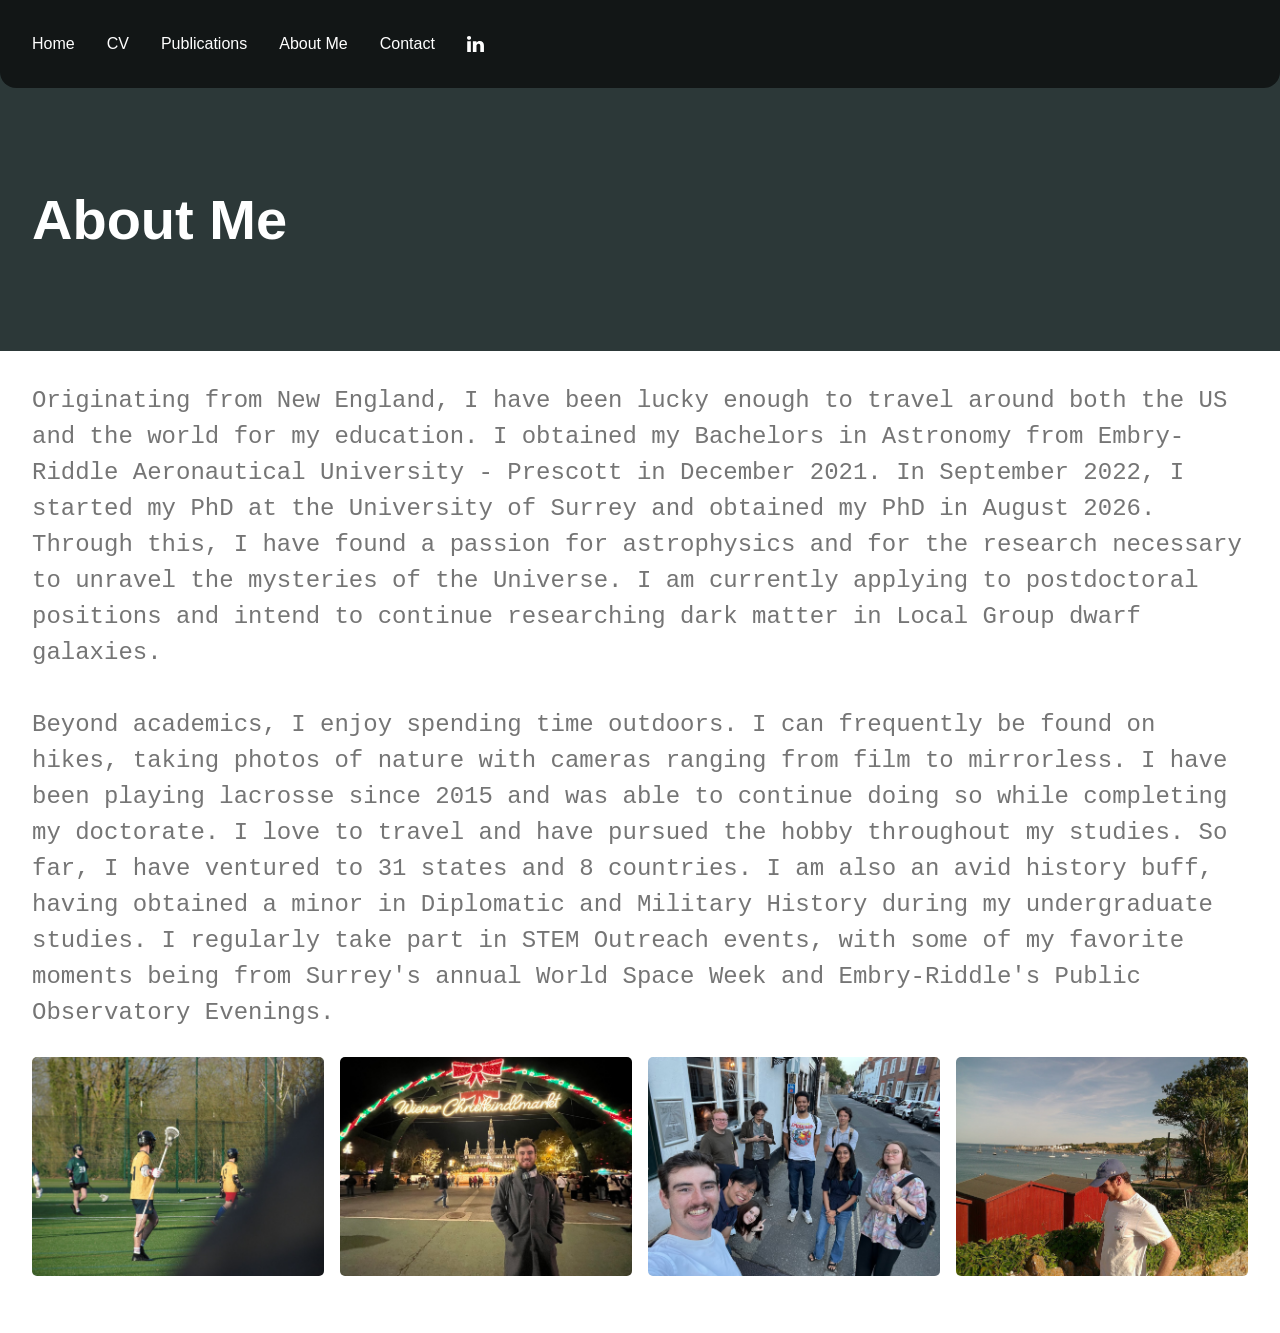
==== commit 73e5ceff: "Updated fonts and text sizes, as well as page titles and descriptions" ====
--- a/about-me/index.html
+++ b/about-me/index.html
@@ -1,4 +1,4 @@
-<!DOCTYPE html><html lang="en" data-ws-project="d2877111-7832-4914-b8c5-27adac511c64" data-ws-version="1896" data-ws-last-published="2026-10-06T13:05:28.770Z"><head><link rel="stylesheet" type="text/css" href="/assets/static/app_generated_index-6937cd5a.BcLJai5j.css"><meta charSet="UTF-8"/><meta name="viewport" content="width=device-width,initial-scale=1"/><link rel="icon" href="/assets/logo_r1qaJQiri6sK3rPyq-Sar.svg"/><meta property="og:url" content="https://url/about-me"/><meta property="og:title" content="Untitled"/><meta property="og:type" content="website"/><meta property="og:site_name" content="connor-s-pickett.github.io"/><meta name="robots" content="noindex, nofollow"/><meta property="twitter:card" content="summary_large_image"/><title>Untitled</title><script type="application/ld+json">{
+<!DOCTYPE html><html lang="en" data-ws-project="d2877111-7832-4914-b8c5-27adac511c64" data-ws-version="2011" data-ws-last-published="2026-10-06T13:53:59.059Z"><head><link rel="stylesheet" type="text/css" href="/assets/static/app_generated_index-6937cd5a.CXdh7MXs.css"><meta charSet="UTF-8"/><meta name="viewport" content="width=device-width,initial-scale=1"/><link rel="icon" href="/assets/logo_r1qaJQiri6sK3rPyq-Sar.svg"/><meta property="og:url" content="https://url/about-me"/><meta property="og:title" content="About Connor S. Pickett"/><meta property="og:type" content="website"/><meta property="og:site_name" content="connor-s-pickett.github.io"/><meta name="robots" content="noindex, nofollow"/><meta name="description" content="Learn more about Dr. Connor S. Pickett"/><meta property="og:description" content="Learn more about Dr. Connor S. Pickett"/><meta property="twitter:card" content="summary_large_image"/><title>About Connor S. Pickett</title><script type="application/ld+json">{
   "@context": "https://schema.org",
   "@type": "WebSite",
   "name": "connor-s-pickett.github.io"
@@ -9,7 +9,7 @@
     /* Make links scroll to their sections smoothly. */
     scroll-behavior: smooth;
   }
-</style></div><div class="w-box cauqto8 c1f64byh cob4r9p ch7qzpx c8x4o7e c1b60xtq c7ln0vi cl4bapb c1b2hhe5 c1guqnp7"><nav class="w-box c1357293 c9jnjeu c5tmc3l c1ldum37 cblpe2z c1xyv0ep c1lxiyww ca4qjwu c1cdc69r cuj80l1 cry9bxc c1kujfpy c1vfv5ml c18v2pa2 c1gut7ra cvyaqlm c5dy17i c1hsfuam c160atll c1cc0bj4 c7ln0vi c12jt7do cc3dq2t"><div style="display:contents"><div style="display:contents"><div class="w-box cry9bxc c1qyy4dh c18v2pa2 c10zkoym ct8c5y2 c15cml01 c1guqnp7 c10x096o c1rstvfo"><a class="w-link c1blx93c csru8nn c1hz2opz c1c9nyn co9inq6 c18nx7en c13zjl4p c135vpv5 c1qyy4dh ct02u4h cl60rel czukzo6 cb06ied" href="/">Home</a><a class="w-link c1blx93c csru8nn c1hz2opz c1c9nyn co9inq6 c18nx7en c13zjl4p c135vpv5 c1qyy4dh ct02u4h cl60rel czukzo6 cb06ied" href="/cv">CV<br/></a><a class="w-link c1blx93c csru8nn c1hz2opz c1c9nyn co9inq6 c18nx7en c13zjl4p c135vpv5 c1qyy4dh ct02u4h cl60rel czukzo6 cb06ied" href="/publications">Publications</a><a aria-current="page" class="w-link c1blx93c csru8nn c1hz2opz c1c9nyn co9inq6 c18nx7en c13zjl4p c135vpv5 c1qyy4dh ct02u4h cl60rel czukzo6 cb06ied active" href="/about-me">About Me</a><a class="w-link c1blx93c csru8nn c1hz2opz c1c9nyn co9inq6 c18nx7en c13zjl4p c135vpv5 c1qyy4dh ct02u4h cl60rel czukzo6 cb06ied" href="/contact">Contact</a><a aria-label="LinkedIn" href="https://www.linkedin.com/in/connor-s-pickett/" class="w-link c1blx93c csru8nn c1hz2opz c1c9nyn co9inq6 c18nx7en c13zjl4p c135vpv5 c1qyy4dh ct02u4h cl60rel czukzo6 cb06ied"><div class="w-html-embed csru8nn cblpe2z c1y0z7zr"><svg width="100%" height="100%" viewBox="0 0 18 17" fill="none" xmlns="http://www.w3.org/2000/svg">
+</style></div><div class="w-box cauqto8 c1f64byh cob4r9p ch7qzpx c8x4o7e c1b60xtq c7ln0vi cl4bapb c1b2hhe5 c1guqnp7"><nav class="w-box c1357293 c9jnjeu c5tmc3l c1ldum37 cblpe2z c1xyv0ep c1lxiyww ca4qjwu c1cdc69r cuj80l1 cry9bxc c1kujfpy c1vfv5ml c18v2pa2 c1gut7ra cvyaqlm c5dy17i c1hsfuam c160atll c1cc0bj4 c7ln0vi c12jt7do cc3dq2t"><div style="display:contents"><div style="display:contents"><div class="w-box cry9bxc c1qyy4dh c18v2pa2 c10zkoym ct8c5y2 c15cml01 c1guqnp7 c10x096o c1rstvfo"><a class="w-link c1blx93c csru8nn c1hz2opz c1c9nyn co9inq6 c18nx7en c13zjl4p c135vpv5 c1qyy4dh ct02u4h c4ru2y1 cl60rel czukzo6 cb06ied" href="/">Home</a><a class="w-link c1blx93c csru8nn c1hz2opz c1c9nyn co9inq6 c18nx7en c13zjl4p c135vpv5 c1qyy4dh ct02u4h c4ru2y1 cl60rel czukzo6 cb06ied" href="/cv">CV<br/></a><a class="w-link c1blx93c csru8nn c1hz2opz c1c9nyn co9inq6 c18nx7en c13zjl4p c135vpv5 c1qyy4dh ct02u4h c4ru2y1 cl60rel czukzo6 cb06ied" href="/publications">Publications</a><a aria-current="page" class="w-link c1blx93c csru8nn c1hz2opz c1c9nyn co9inq6 c18nx7en c13zjl4p c135vpv5 c1qyy4dh ct02u4h c4ru2y1 cl60rel czukzo6 cb06ied active" href="/about-me">About Me</a><a class="w-link c1blx93c csru8nn c1hz2opz c1c9nyn co9inq6 c18nx7en c13zjl4p c135vpv5 c1qyy4dh ct02u4h c4ru2y1 cl60rel czukzo6 cb06ied" href="/contact">Contact</a><a aria-label="LinkedIn" href="https://www.linkedin.com/in/connor-s-pickett/" class="w-link c1blx93c csru8nn c1hz2opz c1c9nyn co9inq6 c18nx7en c13zjl4p c135vpv5 c1qyy4dh ct02u4h c4ru2y1 cl60rel czukzo6 cb06ied"><div class="w-html-embed csru8nn cblpe2z c1y0z7zr"><svg width="100%" height="100%" viewBox="0 0 18 17" fill="none" xmlns="http://www.w3.org/2000/svg">
 <path d="M0 1.97499C0 1.40259 0.202708 0.930366 0.608108 0.558324C1.01351 0.186265 1.54055 0.000244141 2.18919 0.000244141C2.82626 0.000244141 3.34169 0.183397 3.73552 0.549738C4.14092 0.927515 4.34363 1.41976 4.34363 2.0265C4.34363 2.576 4.14672 3.0339 3.7529 3.40024C3.3475 3.77802 2.81467 3.9669 2.15444 3.9669H2.13707C1.49999 3.9669 0.984562 3.77802 0.590734 3.40024C0.196905 3.02246 0 2.54737 0 1.97499ZM0.225869 17.0002V5.52953H4.08301V17.0002H0.225869ZM6.22008 17.0002H10.0772V10.5952C10.0772 10.1945 10.1236 9.8854 10.2162 9.6679C10.3784 9.27867 10.6245 8.94954 10.9546 8.68053C11.2847 8.4115 11.6988 8.277 12.1969 8.277C13.4942 8.277 14.1429 9.1413 14.1429 10.8699V17.0002H18V10.4235C18 8.72918 17.5946 7.44417 16.7838 6.56842C15.973 5.69266 14.9016 5.25478 13.5695 5.25478C12.0753 5.25478 10.9112 5.89013 10.0772 7.16084V7.19518H10.0598L10.0772 7.16084V5.52953H6.22008C6.24324 5.89585 6.25483 7.0349 6.25483 8.94669C6.25483 10.8585 6.24324 13.543 6.22008 17.0002Z" fill="currentColor"></path>
 </svg>
-</div></a></div></div></div></nav><div data-state="closed" class="w-collapsible cwvpjlf c1cc0bj4 cx6c9kw c174sw29 czqy8m4 cghf6oh c10x096o c1fvno8n c18rgifh cscsz6x coh89bn"><button type="button" aria-label="Open mobile menu" class="w-button c1blx93c c188j2zq c1b2tb9q c1xm4ef6 c1j33arz c1r2vfc1 ccfzz03 cub2gss cgcvr98 c1xjllne c135vpv5 ckm1y83 csru8nn c1md20bl c1e892th c1qyy4dh ct02u4h c1nouzdk c1hz2opz c1c9nyn co9inq6 c18nx7en c13zjl4p c1cb3y4c c1h3d6dm c12v7mf6 cl60rel czukzo6 cb06ied cv7lanz c1q2ekan cngthtj ckqzz7r" aria-controls="radix-:Rkm:" aria-expanded="false" data-state="closed"><div class="w-html-embed"><svg xmlns="http://www.w3.org/2000/svg" width="100%" height="100%" viewBox="0 0 24 24" fill="none" stroke="currentColor" stroke-width="2" stroke-linecap="round" stroke-linejoin="round" class="lucide lucide-menu"><line x1="4" x2="20" y1="12" y2="12"></line><line x1="4" x2="20" y1="6" y2="6"></line><line x1="4" x2="20" y1="18" y2="18"></line></svg></div></button><div data-state="closed" id="radix-:Rkm:" hidden="" data-ani="expand" class="w-collapsible-content"></div></div></div></div></div><div class="w-element"><section class="w-box cna0hdz c1mzb2kd c1ncvnur c1lw4ao9 c3rp5ks"><div class="w-box c1357293 c9jnjeu c5tmc3l c1ldum37 czr2pxy c1xyv0ep c1lfjoq7 czt6zfr cen6rs1 cuj80l1 copqmak c109i5bh c1qyy4dh cx6c9kw c174sw29"><h1 class="w-heading c11nr3ex c11dowh9 c1blx93c c8ys3vy c150vpwe c22g687 cuj80l1 c6k8nt0 c135vpv5 csru8nn">About Me</h1></div></section><div class="w-box c1357293 c9jnjeu c5tmc3l c1ldum37 cblpe2z c1xyv0ep c1lfjoq7 czt6zfr cen6rs1 cuj80l1 cir85gx c1warb6e c1qyy4dh cbqpivv c14zrzu7 c1vepide c1t0ihdp c174sw29"><p class="w-paragraph c1eyv08h csru8nn c1wt8a7g c1778y6x c5m8ase cqeb86t c1ku71hl cc1qqvk ca8mi09 c1mcu1jn c1ytrmxg c9jnjeu c1357293 c16x0h2l c1lyhjp7 c45icsv c1t0ihdp">I have been lucky enough to travel around the US and the world for my education. I obtained my Bachelors in Astronomy from Embry-Riddle Aeronautical University - Prescott in December 2021. In September 2022, I started my PhD at the University of Surrey and obtained my PhD in August 2026. Through this, I have found a passion for astrophysics and for the research necessary to unravel the mysteries of the Universe. I am currently applying to postdoctoral positions and intend to continue researching dark matter in Local Group dwarf galaxies.<br/><br/>Beyond academics, I enjoy spending time outdoors. I can frequently be found on hikes, taking photos of nature with cameras ranging from film to mirrorless. I have been playing lacrosse since 2015 and was able to continue doing so while completing my doctorate. I love to travel and have pursued the hobby throughout my studies. So far, I have ventured to 31 states and 8 countries. I am also an avid history buff, having obtained a minor in Diplomatic and Military History during my undergraduate studies.</p><div class="w-box cid3fxx csru8nn c1lxiyww c10zkoym ct8c5y2 c18v2pa2 c1qyy4dh c1f64byh c14zrzu7 cc1qqvk ca8mi09 c1u5ogk c19r1a35 c9ylysu c1ku71hl czr2pxy cx6c9kw c13vvg1g"><div data-ani="slide-left" class="w-box c1qom380 cc1qqvk ca8mi09 c1az52h8 c17ln3hy c12sm2j2 c18q41w5 c1ajrq2j cihs1qd c1warb6e c14zrzu7 ch7qzpx c8x4o7e c1b60xtq c9jnjeu c1357293 czr2pxy ck3af4j coog1wl c45icsv c937pos c1v5v0 c891fy0 c12f3mdq c14gd3b3 c1oxsf8a c1b50vms"><img class="w-image cr8yqfm c1ufwdzl c5blvcv cml0h3f crf3ls2 c1gxuxwl c57idyp c10mt0ot c1qom380 c1778y6x c1t3frhm c1f64byh cob4r9p ch7qzpx c8x4o7e c1b60xtq cnvgv99 csru8nn c149s0mc c1rl8cmh cuodx11 c1jr3228 c16fwybl caj6wjx" alt="" width="1223" height="917" sizes="100vw" srcSet="/assets/IMG_0771_VF97uunyj1oOGVjTS90IF.JPG 16w, /assets/IMG_0771_VF97uunyj1oOGVjTS90IF.JPG 32w, /assets/IMG_0771_VF97uunyj1oOGVjTS90IF.JPG 48w, /assets/IMG_0771_VF97uunyj1oOGVjTS90IF.JPG 64w, /assets/IMG_0771_VF97uunyj1oOGVjTS90IF.JPG 96w, /assets/IMG_0771_VF97uunyj1oOGVjTS90IF.JPG 128w, /assets/IMG_0771_VF97uunyj1oOGVjTS90IF.JPG 256w, /assets/IMG_0771_VF97uunyj1oOGVjTS90IF.JPG 384w, /assets/IMG_0771_VF97uunyj1oOGVjTS90IF.JPG 640w, /assets/IMG_0771_VF97uunyj1oOGVjTS90IF.JPG 750w, /assets/IMG_0771_VF97uunyj1oOGVjTS90IF.JPG 828w, /assets/IMG_0771_VF97uunyj1oOGVjTS90IF.JPG 1080w, /assets/IMG_0771_VF97uunyj1oOGVjTS90IF.JPG 1200w, /assets/IMG_0771_VF97uunyj1oOGVjTS90IF.JPG 1920w, /assets/IMG_0771_VF97uunyj1oOGVjTS90IF.JPG 2048w, /assets/IMG_0771_VF97uunyj1oOGVjTS90IF.JPG 3840w" src="/assets/IMG_0771_VF97uunyj1oOGVjTS90IF.JPG" decoding="async" loading="lazy"/><img class="w-image cr8yqfm c1ufwdzl c5blvcv cml0h3f crf3ls2 c1gxuxwl c57idyp c10mt0ot c1qom380 c1778y6x c1t3frhm c1f64byh cob4r9p ch7qzpx c8x4o7e c1b60xtq csru8nn c149s0mc c1rl8cmh cuodx11 c1jr3228 c16fwybl caj6wjx c1rag4ea" alt="" width="1223" height="917" sizes="100vw" srcSet="/assets/IMG_7453_UReVlihVU7OaPSzpocLrx.jpg 16w, /assets/IMG_7453_UReVlihVU7OaPSzpocLrx.jpg 32w, /assets/IMG_7453_UReVlihVU7OaPSzpocLrx.jpg 48w, /assets/IMG_7453_UReVlihVU7OaPSzpocLrx.jpg 64w, /assets/IMG_7453_UReVlihVU7OaPSzpocLrx.jpg 96w, /assets/IMG_7453_UReVlihVU7OaPSzpocLrx.jpg 128w, /assets/IMG_7453_UReVlihVU7OaPSzpocLrx.jpg 256w, /assets/IMG_7453_UReVlihVU7OaPSzpocLrx.jpg 384w, /assets/IMG_7453_UReVlihVU7OaPSzpocLrx.jpg 640w, /assets/IMG_7453_UReVlihVU7OaPSzpocLrx.jpg 750w, /assets/IMG_7453_UReVlihVU7OaPSzpocLrx.jpg 828w, /assets/IMG_7453_UReVlihVU7OaPSzpocLrx.jpg 1080w, /assets/IMG_7453_UReVlihVU7OaPSzpocLrx.jpg 1200w, /assets/IMG_7453_UReVlihVU7OaPSzpocLrx.jpg 1920w, /assets/IMG_7453_UReVlihVU7OaPSzpocLrx.jpg 2048w, /assets/IMG_7453_UReVlihVU7OaPSzpocLrx.jpg 3840w" src="/assets/IMG_7453_UReVlihVU7OaPSzpocLrx.jpg" decoding="async" loading="lazy"/><img class="w-image cr8yqfm c1ufwdzl c5blvcv cml0h3f crf3ls2 c1gxuxwl c57idyp c10mt0ot c1qom380 c1778y6x c1t3frhm c1f64byh cob4r9p ch7qzpx c8x4o7e c1b60xtq csru8nn c149s0mc c1rl8cmh cuodx11 c1jr3228 c16fwybl caj6wjx c1rag4ea" alt="" width="1223" height="917" sizes="100vw" srcSet="/assets/IMG_1357_dZZopdL3JIJfZyVjHq4lB.JPG 16w, /assets/IMG_1357_dZZopdL3JIJfZyVjHq4lB.JPG 32w, /assets/IMG_1357_dZZopdL3JIJfZyVjHq4lB.JPG 48w, /assets/IMG_1357_dZZopdL3JIJfZyVjHq4lB.JPG 64w, /assets/IMG_1357_dZZopdL3JIJfZyVjHq4lB.JPG 96w, /assets/IMG_1357_dZZopdL3JIJfZyVjHq4lB.JPG 128w, /assets/IMG_1357_dZZopdL3JIJfZyVjHq4lB.JPG 256w, /assets/IMG_1357_dZZopdL3JIJfZyVjHq4lB.JPG 384w, /assets/IMG_1357_dZZopdL3JIJfZyVjHq4lB.JPG 640w, /assets/IMG_1357_dZZopdL3JIJfZyVjHq4lB.JPG 750w, /assets/IMG_1357_dZZopdL3JIJfZyVjHq4lB.JPG 828w, /assets/IMG_1357_dZZopdL3JIJfZyVjHq4lB.JPG 1080w, /assets/IMG_1357_dZZopdL3JIJfZyVjHq4lB.JPG 1200w, /assets/IMG_1357_dZZopdL3JIJfZyVjHq4lB.JPG 1920w, /assets/IMG_1357_dZZopdL3JIJfZyVjHq4lB.JPG 2048w, /assets/IMG_1357_dZZopdL3JIJfZyVjHq4lB.JPG 3840w" src="/assets/IMG_1357_dZZopdL3JIJfZyVjHq4lB.JPG" decoding="async" loading="lazy"/><img class="w-image cr8yqfm c1ufwdzl c5blvcv cml0h3f crf3ls2 c1gxuxwl c57idyp c10mt0ot c1qom380 c1778y6x c1t3frhm c1f64byh cob4r9p ch7qzpx c8x4o7e c1b60xtq csru8nn c149s0mc c1rl8cmh cuodx11 c1jr3228 c16fwybl caj6wjx c1rag4ea" alt="" width="1223" height="917" sizes="100vw" srcSet="/assets/DSCF0251_-OaDeRCWipJTtozRskxTy.JPG 16w, /assets/DSCF0251_-OaDeRCWipJTtozRskxTy.JPG 32w, /assets/DSCF0251_-OaDeRCWipJTtozRskxTy.JPG 48w, /assets/DSCF0251_-OaDeRCWipJTtozRskxTy.JPG 64w, /assets/DSCF0251_-OaDeRCWipJTtozRskxTy.JPG 96w, /assets/DSCF0251_-OaDeRCWipJTtozRskxTy.JPG 128w, /assets/DSCF0251_-OaDeRCWipJTtozRskxTy.JPG 256w, /assets/DSCF0251_-OaDeRCWipJTtozRskxTy.JPG 384w, /assets/DSCF0251_-OaDeRCWipJTtozRskxTy.JPG 640w, /assets/DSCF0251_-OaDeRCWipJTtozRskxTy.JPG 750w, /assets/DSCF0251_-OaDeRCWipJTtozRskxTy.JPG 828w, /assets/DSCF0251_-OaDeRCWipJTtozRskxTy.JPG 1080w, /assets/DSCF0251_-OaDeRCWipJTtozRskxTy.JPG 1200w, /assets/DSCF0251_-OaDeRCWipJTtozRskxTy.JPG 1920w, /assets/DSCF0251_-OaDeRCWipJTtozRskxTy.JPG 2048w, /assets/DSCF0251_-OaDeRCWipJTtozRskxTy.JPG 3840w" src="/assets/DSCF0251_-OaDeRCWipJTtozRskxTy.JPG" decoding="async" loading="lazy"/></div></div></div></div></div><script id="vike_pageContext" type="application/json">{"_urlRewrite":null,"pageId":"/pages/about-me","routeParams":{},"data":{"url":"https://url/about-me","system":{"params":{},"search":{},"origin":"https://url","pathname":"/about-me"},"resources":{},"pageMeta":{"title":"Untitled","description":"","excludePageFromSearch":true,"language":"","socialImageAssetName":"!undefined","socialImageUrl":"","status":"!undefined","redirect":"","content":"","custom":[]}}}</script><script id="vike_globalContext" type="application/json">{}</script><script src="/assets/entries/entry-server-routing.B1Sfnf40.js" type="module" async></script><link rel="modulepreload" href="/assets/entries/pages_about-me.zol1FVN8.js" as="script" type="text/javascript"><link rel="modulepreload" href="/assets/chunks/chunk-DceADdyM.js" as="script" type="text/javascript"><link rel="modulepreload" href="/assets/chunks/chunk-mPdnhZmB.js" as="script" type="text/javascript"><link rel="modulepreload" href="/assets/chunks/chunk-DOrnjRfh.js" as="script" type="text/javascript"><link rel="modulepreload" href="/assets/chunks/chunk-BD7hJEXQ.js" as="script" type="text/javascript"></body></html>+</div></a></div></div></div></nav><div data-state="closed" class="w-collapsible cwvpjlf c1cc0bj4 cx6c9kw c174sw29 czqy8m4 cghf6oh c10x096o c1fvno8n c18rgifh cscsz6x coh89bn"><button type="button" aria-label="Open mobile menu" class="w-button c1blx93c c188j2zq c1b2tb9q c1xm4ef6 c1j33arz c1r2vfc1 ccfzz03 cub2gss cgcvr98 c1xjllne c135vpv5 ckm1y83 csru8nn c1md20bl c1e892th c1qyy4dh ct02u4h c1nouzdk c1hz2opz c1c9nyn co9inq6 c18nx7en c13zjl4p c1cb3y4c c1h3d6dm c12v7mf6 cl60rel czukzo6 cb06ied cv7lanz c1q2ekan cngthtj ckqzz7r" aria-controls="radix-:Rkm:" aria-expanded="false" data-state="closed"><div class="w-html-embed"><svg xmlns="http://www.w3.org/2000/svg" width="100%" height="100%" viewBox="0 0 24 24" fill="none" stroke="currentColor" stroke-width="2" stroke-linecap="round" stroke-linejoin="round" class="lucide lucide-menu"><line x1="4" x2="20" y1="12" y2="12"></line><line x1="4" x2="20" y1="6" y2="6"></line><line x1="4" x2="20" y1="18" y2="18"></line></svg></div></button><div data-state="closed" id="radix-:Rkm:" hidden="" data-ani="expand" class="w-collapsible-content"></div></div></div></div></div><div class="w-element"><section class="w-box cna0hdz c1mzb2kd c1ncvnur c1lw4ao9 c3rp5ks"><div class="w-box c1357293 c9jnjeu c5tmc3l c1ldum37 czr2pxy c1xyv0ep c1lfjoq7 czt6zfr cen6rs1 cuj80l1 copqmak c109i5bh c1qyy4dh cx6c9kw c174sw29"><h1 class="w-heading c11nr3ex c11dowh9 c1blx93c c4ru2y1 c150vpwe c22g687 cuj80l1 c6k8nt0 c135vpv5 csru8nn">About Me</h1></div></section><div class="w-box c1357293 c9jnjeu c5tmc3l c1ldum37 cblpe2z c1xyv0ep c1lfjoq7 czt6zfr cen6rs1 cuj80l1 cir85gx c1warb6e c1qyy4dh cbqpivv c14zrzu7 c1vepide c1t0ihdp c174sw29"><p class="w-paragraph cuoke4w csru8nn c1wt8a7g c1778y6x c5m8ase cqeb86t c1ku71hl cc1qqvk ca8mi09 c1mcu1jn c1ytrmxg c9jnjeu c1357293 c16x0h2l c1lyhjp7 c45icsv c1t0ihdp">Originating from New England, I have been lucky enough to travel around both the US and the world for my education. I obtained my Bachelors in Astronomy from Embry-Riddle Aeronautical University - Prescott in December 2021. In September 2022, I started my PhD at the University of Surrey and obtained my PhD in August 2026. Through this, I have found a passion for astrophysics and for the research necessary to unravel the mysteries of the Universe. I am currently applying to postdoctoral positions and intend to continue researching dark matter in Local Group dwarf galaxies.<br/><br/>Beyond academics, I enjoy spending time outdoors. I can frequently be found on hikes, taking photos of nature with cameras ranging from film to mirrorless. I have been playing lacrosse since 2015 and was able to continue doing so while completing my doctorate. I love to travel and have pursued the hobby throughout my studies. So far, I have ventured to 31 states and 8 countries. I am also an avid history buff, having obtained a minor in Diplomatic and Military History during my undergraduate studies. I regularly take part in STEM Outreach events, with some of my favorite moments being from Surrey&#x27;s annual World Space Week and Embry-Riddle&#x27;s Public Observatory Evenings.</p><div class="w-box cid3fxx csru8nn c1lxiyww c10zkoym ct8c5y2 c18v2pa2 c1qyy4dh c1f64byh c14zrzu7 cc1qqvk ca8mi09 c1u5ogk c19r1a35 c9ylysu c1ku71hl czr2pxy cx6c9kw c13vvg1g"><div data-ani="slide-left" class="w-box c1qom380 cc1qqvk ca8mi09 c1az52h8 c17ln3hy c12sm2j2 c18q41w5 c1ajrq2j cihs1qd c1warb6e c14zrzu7 ch7qzpx c8x4o7e c1b60xtq c9jnjeu c1357293 czr2pxy ck3af4j coog1wl c45icsv c937pos c1v5v0 c891fy0 c12f3mdq c14gd3b3 c1oxsf8a c1b50vms"><img class="w-image cr8yqfm c1ufwdzl c5blvcv cml0h3f crf3ls2 c1gxuxwl c57idyp c10mt0ot c1qom380 c1778y6x c1t3frhm c1f64byh cob4r9p ch7qzpx c8x4o7e c1b60xtq cnvgv99 csru8nn c149s0mc c1rl8cmh cuodx11 c1jr3228 c16fwybl caj6wjx" alt="" width="1223" height="917" sizes="100vw" srcSet="/assets/IMG_0771_VF97uunyj1oOGVjTS90IF.JPG 16w, /assets/IMG_0771_VF97uunyj1oOGVjTS90IF.JPG 32w, /assets/IMG_0771_VF97uunyj1oOGVjTS90IF.JPG 48w, /assets/IMG_0771_VF97uunyj1oOGVjTS90IF.JPG 64w, /assets/IMG_0771_VF97uunyj1oOGVjTS90IF.JPG 96w, /assets/IMG_0771_VF97uunyj1oOGVjTS90IF.JPG 128w, /assets/IMG_0771_VF97uunyj1oOGVjTS90IF.JPG 256w, /assets/IMG_0771_VF97uunyj1oOGVjTS90IF.JPG 384w, /assets/IMG_0771_VF97uunyj1oOGVjTS90IF.JPG 640w, /assets/IMG_0771_VF97uunyj1oOGVjTS90IF.JPG 750w, /assets/IMG_0771_VF97uunyj1oOGVjTS90IF.JPG 828w, /assets/IMG_0771_VF97uunyj1oOGVjTS90IF.JPG 1080w, /assets/IMG_0771_VF97uunyj1oOGVjTS90IF.JPG 1200w, /assets/IMG_0771_VF97uunyj1oOGVjTS90IF.JPG 1920w, /assets/IMG_0771_VF97uunyj1oOGVjTS90IF.JPG 2048w, /assets/IMG_0771_VF97uunyj1oOGVjTS90IF.JPG 3840w" src="/assets/IMG_0771_VF97uunyj1oOGVjTS90IF.JPG" decoding="async" loading="lazy"/><img class="w-image cr8yqfm c1ufwdzl c5blvcv cml0h3f crf3ls2 c1gxuxwl c57idyp c10mt0ot c1qom380 c1778y6x c1t3frhm c1f64byh cob4r9p ch7qzpx c8x4o7e c1b60xtq csru8nn c149s0mc c1rl8cmh cuodx11 c1jr3228 c16fwybl caj6wjx c1rag4ea" alt="" width="1223" height="917" sizes="100vw" srcSet="/assets/IMG_7453_UReVlihVU7OaPSzpocLrx.jpg 16w, /assets/IMG_7453_UReVlihVU7OaPSzpocLrx.jpg 32w, /assets/IMG_7453_UReVlihVU7OaPSzpocLrx.jpg 48w, /assets/IMG_7453_UReVlihVU7OaPSzpocLrx.jpg 64w, /assets/IMG_7453_UReVlihVU7OaPSzpocLrx.jpg 96w, /assets/IMG_7453_UReVlihVU7OaPSzpocLrx.jpg 128w, /assets/IMG_7453_UReVlihVU7OaPSzpocLrx.jpg 256w, /assets/IMG_7453_UReVlihVU7OaPSzpocLrx.jpg 384w, /assets/IMG_7453_UReVlihVU7OaPSzpocLrx.jpg 640w, /assets/IMG_7453_UReVlihVU7OaPSzpocLrx.jpg 750w, /assets/IMG_7453_UReVlihVU7OaPSzpocLrx.jpg 828w, /assets/IMG_7453_UReVlihVU7OaPSzpocLrx.jpg 1080w, /assets/IMG_7453_UReVlihVU7OaPSzpocLrx.jpg 1200w, /assets/IMG_7453_UReVlihVU7OaPSzpocLrx.jpg 1920w, /assets/IMG_7453_UReVlihVU7OaPSzpocLrx.jpg 2048w, /assets/IMG_7453_UReVlihVU7OaPSzpocLrx.jpg 3840w" src="/assets/IMG_7453_UReVlihVU7OaPSzpocLrx.jpg" decoding="async" loading="lazy"/><img class="w-image cr8yqfm c1ufwdzl c5blvcv cml0h3f crf3ls2 c1gxuxwl c57idyp c10mt0ot c1qom380 c1778y6x c1t3frhm c1f64byh cob4r9p ch7qzpx c8x4o7e c1b60xtq csru8nn c149s0mc c1rl8cmh cuodx11 c1jr3228 c16fwybl caj6wjx c1rag4ea" alt="" width="1223" height="917" sizes="100vw" srcSet="/assets/IMG_1357_dZZopdL3JIJfZyVjHq4lB.JPG 16w, /assets/IMG_1357_dZZopdL3JIJfZyVjHq4lB.JPG 32w, /assets/IMG_1357_dZZopdL3JIJfZyVjHq4lB.JPG 48w, /assets/IMG_1357_dZZopdL3JIJfZyVjHq4lB.JPG 64w, /assets/IMG_1357_dZZopdL3JIJfZyVjHq4lB.JPG 96w, /assets/IMG_1357_dZZopdL3JIJfZyVjHq4lB.JPG 128w, /assets/IMG_1357_dZZopdL3JIJfZyVjHq4lB.JPG 256w, /assets/IMG_1357_dZZopdL3JIJfZyVjHq4lB.JPG 384w, /assets/IMG_1357_dZZopdL3JIJfZyVjHq4lB.JPG 640w, /assets/IMG_1357_dZZopdL3JIJfZyVjHq4lB.JPG 750w, /assets/IMG_1357_dZZopdL3JIJfZyVjHq4lB.JPG 828w, /assets/IMG_1357_dZZopdL3JIJfZyVjHq4lB.JPG 1080w, /assets/IMG_1357_dZZopdL3JIJfZyVjHq4lB.JPG 1200w, /assets/IMG_1357_dZZopdL3JIJfZyVjHq4lB.JPG 1920w, /assets/IMG_1357_dZZopdL3JIJfZyVjHq4lB.JPG 2048w, /assets/IMG_1357_dZZopdL3JIJfZyVjHq4lB.JPG 3840w" src="/assets/IMG_1357_dZZopdL3JIJfZyVjHq4lB.JPG" decoding="async" loading="lazy"/><img class="w-image cr8yqfm c1ufwdzl c5blvcv cml0h3f crf3ls2 c1gxuxwl c57idyp c10mt0ot c1qom380 c1778y6x c1t3frhm c1f64byh cob4r9p ch7qzpx c8x4o7e c1b60xtq csru8nn c149s0mc c1rl8cmh cuodx11 c1jr3228 c16fwybl caj6wjx c1rag4ea" alt="" width="1223" height="917" sizes="100vw" srcSet="/assets/DSCF0251_-OaDeRCWipJTtozRskxTy.JPG 16w, /assets/DSCF0251_-OaDeRCWipJTtozRskxTy.JPG 32w, /assets/DSCF0251_-OaDeRCWipJTtozRskxTy.JPG 48w, /assets/DSCF0251_-OaDeRCWipJTtozRskxTy.JPG 64w, /assets/DSCF0251_-OaDeRCWipJTtozRskxTy.JPG 96w, /assets/DSCF0251_-OaDeRCWipJTtozRskxTy.JPG 128w, /assets/DSCF0251_-OaDeRCWipJTtozRskxTy.JPG 256w, /assets/DSCF0251_-OaDeRCWipJTtozRskxTy.JPG 384w, /assets/DSCF0251_-OaDeRCWipJTtozRskxTy.JPG 640w, /assets/DSCF0251_-OaDeRCWipJTtozRskxTy.JPG 750w, /assets/DSCF0251_-OaDeRCWipJTtozRskxTy.JPG 828w, /assets/DSCF0251_-OaDeRCWipJTtozRskxTy.JPG 1080w, /assets/DSCF0251_-OaDeRCWipJTtozRskxTy.JPG 1200w, /assets/DSCF0251_-OaDeRCWipJTtozRskxTy.JPG 1920w, /assets/DSCF0251_-OaDeRCWipJTtozRskxTy.JPG 2048w, /assets/DSCF0251_-OaDeRCWipJTtozRskxTy.JPG 3840w" src="/assets/DSCF0251_-OaDeRCWipJTtozRskxTy.JPG" decoding="async" loading="lazy"/></div></div></div></div></div><script id="vike_pageContext" type="application/json">{"_urlRewrite":null,"pageId":"/pages/about-me","routeParams":{},"data":{"url":"https://url/about-me","system":{"params":{},"search":{},"origin":"https://url","pathname":"/about-me"},"resources":{},"pageMeta":{"title":"About Connor S. Pickett","description":"Learn more about Dr. Connor S. Pickett","excludePageFromSearch":true,"language":"","socialImageAssetName":"!undefined","socialImageUrl":"","status":"!undefined","redirect":"","content":"","custom":[]}}}</script><script id="vike_globalContext" type="application/json">{}</script><script src="/assets/entries/entry-server-routing.CB5JrzK9.js" type="module" async></script><link rel="modulepreload" href="/assets/entries/pages_about-me.D-tJ9vwE.js" as="script" type="text/javascript"><link rel="modulepreload" href="/assets/chunks/chunk-KdTUgvUb.js" as="script" type="text/javascript"><link rel="modulepreload" href="/assets/chunks/chunk-Bycr488a.js" as="script" type="text/javascript"><link rel="modulepreload" href="/assets/chunks/chunk-Clz921dj.js" as="script" type="text/javascript"><link rel="modulepreload" href="/assets/chunks/chunk-CfDKA87E.js" as="script" type="text/javascript"></body></html>
--- a/assets/static/app_generated_index-6937cd5a.CXdh7MXs.css
+++ b/assets/static/app_generated_index-6937cd5a.CXdh7MXs.css
@@ -0,0 +1 @@
+@layer presets{:root{display:grid;min-height:100%;grid-template-rows:auto;grid-template-columns:1fr;font-family:Arial,Roboto,sans-serif;font-size:16px;line-height:1.2;white-space:pre-wrap;white-space-collapse:preserve}b.w-element{font-weight:700;box-sizing:border-box}body.w-element{box-sizing:border-box;-webkit-font-smoothing:antialiased;-moz-osx-font-smoothing:grayscale;margin:0}div.w-element,li.w-element,p.w-element,ul.w-element{box-sizing:border-box}body.w-body{box-sizing:border-box;-webkit-font-smoothing:antialiased;-moz-osx-font-smoothing:grayscale;margin:0}div.w-html-embed{display:contents;white-space:normal;white-space-collapse:collapse}div.w-box{box-sizing:border-box}main.w-box{box-sizing:border-box}nav.w-box{box-sizing:border-box}section.w-box{box-sizing:border-box}h1.w-heading,h3.w-heading,p.w-paragraph,div.w-collapsible{box-sizing:border-box}button.w-button{font-family:inherit;font-size:100%;line-height:1.15;box-sizing:border-box;border-top-style:solid;border-right-style:solid;border-bottom-style:solid;border-left-style:solid;text-transform:none;margin:0}div.w-collapsible-content{box-sizing:border-box}a.w-link{box-sizing:border-box;display:inline-block}img.w-image{box-sizing:border-box;max-width:100%;display:block;height:auto}div.w-text{box-sizing:border-box;min-height:1em}a.w-rich-text-link{box-sizing:border-box;display:inline-block}}@media all{.c1357293{margin-right:auto}:root{--font-lineheight-00: .95;--font-lineheight-0: 1.1;--font-lineheight-1: 1.25;--font-lineheight-2: 1.375;--font-lineheight-3: 1.5;--font-lineheight-4: 1.75;--font-lineheight-5: 2;--font-letterspacing-0: -.05em;--font-letterspacing-1: .025em;--font-letterspacing-2: .05em;--font-letterspacing-3: .075em;--font-letterspacing-4: .15em;--font-letterspacing-5: .5em;--font-letterspacing-6: .75em;--font-letterspacing-7: 1em;--font-size-00: .5rem;--font-size-0: .75rem;--font-size-1: 1rem;--font-size-2: 1.1rem;--font-size-3: 1.25rem;--font-size-4: 1.5rem;--font-size-5: 2rem;--font-size-6: 2.5rem;--font-size-7: 3rem;--font-size-8: 3.5rem;--font-size-fluid-0: clamp(.75rem,2vw,1rem);--font-size-fluid-1: clamp(1rem,4vw,1.5rem);--font-size-fluid-2: clamp(1.5rem,6vw,2.5rem);--font-size-fluid-3: clamp(2rem,9vw,3.5rem);--size-000: -.5rem;--size-00: -.25rem;--size-1: .25rem;--size-2: .5rem;--size-3: 1rem;--size-4: 1.25rem;--size-5: 1.5rem;--size-6: 1.75rem;--size-7: 2rem;--size-8: 3rem;--size-9: 4rem;--size-10: 5rem;--size-11: 7.5rem;--size-12: 10rem;--size-13: 15rem;--size-14: 20rem;--size-15: 30rem;--size-px-000: -8px;--size-px-00: -4px;--size-px-1: 4px;--size-px-2: 8px;--size-px-3: 16px;--size-px-4: 20px;--size-px-5: 24px;--size-px-6: 28px;--size-px-7: 32px;--size-px-8: 48px;--size-px-9: 64px;--size-px-10: 80px;--size-px-11: 120px;--size-px-12: 160px;--size-px-13: 240px;--size-px-14: 320px;--size-px-15: 480px;--size-fluid-1: clamp(.5rem,1vw,1rem);--size-fluid-2: clamp(1rem,2vw,1.5rem);--size-fluid-3: clamp(1.5rem,3vw,2rem);--size-fluid-4: clamp(2rem,4vw,3rem);--size-fluid-5: clamp(4rem,5vw,5rem);--size-fluid-6: clamp(5rem,7vw,7.5rem);--size-fluid-7: clamp(7.5rem,10vw,10rem);--size-fluid-8: clamp(10rem,20vw,15rem);--size-fluid-9: clamp(15rem,30vw,20rem);--size-fluid-10: clamp(20rem,40vw,30rem);--size-content-1: 20ch;--size-content-2: 45ch;--size-content-3: 60ch;--size-header-1: 20ch;--size-header-2: 25ch;--size-header-3: 35ch;--size-xxs: 240px;--size-xs: 360px;--size-sm: 480px;--size-md: 768px;--size-lg: 1024px;--size-xl: 1440px;--size-xxl: 1920px;--size-relative-000: -.5ch;--size-relative-00: -.25ch;--size-relative-1: .25ch;--size-relative-2: .5ch;--size-relative-3: 1ch;--size-relative-4: 1.25ch;--size-relative-5: 1.5ch;--size-relative-6: 1.75ch;--size-relative-7: 2ch;--size-relative-8: 3ch;--size-relative-9: 4ch;--size-relative-10: 5ch;--size-relative-11: 7.5ch;--size-relative-12: 10ch;--size-relative-13: 15ch;--size-relative-14: 20ch;--size-relative-15: 30ch;--ease-1: cubic-bezier(.25,0,.5,1);--ease-2: cubic-bezier(.25,0,.4,1);--ease-3: cubic-bezier(.25,0,.3,1);--ease-4: cubic-bezier(.25,0,.2,1);--ease-5: cubic-bezier(.25,0,.1,1);--ease-in-1: cubic-bezier(.25,0,1,1);--ease-in-2: cubic-bezier(.5,0,1,1);--ease-in-3: cubic-bezier(.7,0,1,1);--ease-in-4: cubic-bezier(.9,0,1,1);--ease-in-5: cubic-bezier(1,0,1,1);--ease-out-1: cubic-bezier(0,0,.75,1);--ease-out-2: cubic-bezier(0,0,.5,1);--ease-out-3: cubic-bezier(0,0,.3,1);--ease-out-4: cubic-bezier(0,0,.1,1);--ease-out-5: cubic-bezier(0,0,0,1);--ease-in-out-1: cubic-bezier(.1,0,.9,1);--ease-in-out-2: cubic-bezier(.3,0,.7,1);--ease-in-out-3: cubic-bezier(.5,0,.5,1);--ease-in-out-4: cubic-bezier(.7,0,.3,1);--ease-in-out-5: cubic-bezier(.9,0,.1,1);--ease-elastic-out-1: cubic-bezier(.5,.75,.75,1.25);--ease-elastic-out-2: cubic-bezier(.5,1,.75,1.25);--ease-elastic-out-3: cubic-bezier(.5,1.25,.75,1.25);--ease-elastic-out-4: cubic-bezier(.5,1.5,.75,1.25);--ease-elastic-out-5: cubic-bezier(.5,1.75,.75,1.25);--ease-elastic-in-1: cubic-bezier(.5,-.25,.75,1);--ease-elastic-in-2: cubic-bezier(.5,-.5,.75,1);--ease-elastic-in-3: cubic-bezier(.5,-.75,.75,1);--ease-elastic-in-4: cubic-bezier(.5,-1,.75,1);--ease-elastic-in-5: cubic-bezier(.5,-1.25,.75,1);--ease-elastic-in-out-1: cubic-bezier(.5,-.1,.1,1.5);--ease-elastic-in-out-2: cubic-bezier(.5,-.3,.1,1.5);--ease-elastic-in-out-3: cubic-bezier(.5,-.5,.1,1.5);--ease-elastic-in-out-4: cubic-bezier(.5,-.7,.1,1.5);--ease-elastic-in-out-5: cubic-bezier(.5,-.9,.1,1.5);--ease-step-1: steps(2);--ease-step-2: steps(3);--ease-step-3: steps(4);--ease-step-4: steps(7);--ease-step-5: steps(10);--ease-elastic-1: var(--ease-elastic-out-1);--ease-elastic-2: var(--ease-elastic-out-2);--ease-elastic-3: var(--ease-elastic-out-3);--ease-elastic-4: var(--ease-elastic-out-4);--ease-elastic-5: var(--ease-elastic-out-5);--ease-squish-1: var(--ease-elastic-in-out-1);--ease-squish-2: var(--ease-elastic-in-out-2);--ease-squish-3: var(--ease-elastic-in-out-3);--ease-squish-4: var(--ease-elastic-in-out-4);--ease-squish-5: var(--ease-elastic-in-out-5);--ease-spring-1: linear(0,.006,.025 2.8%,.101 6.1%,.539 18.9%,.721 25.3%,.849 31.5%,.937 38.1%,.968 41.8%,.991 45.7%,1.006 50.1%,1.015 55%,1.017 63.9%,1.001);--ease-spring-2: linear(0,.007,.029 2.2%,.118 4.7%,.625 14.4%,.826 19%,.902,.962,1.008 26.1%,1.041 28.7%,1.064 32.1%,1.07 36%,1.061 40.5%,1.015 53.4%,.999 61.6%,.995 71.2%,1);--ease-spring-3: linear(0,.009,.035 2.1%,.141 4.4%,.723 12.9%,.938 16.7%,1.017,1.077,1.121,1.149 24.3%,1.159,1.163,1.161,1.154 29.9%,1.129 32.8%,1.051 39.6%,1.017 43.1%,.991,.977 51%,.974 53.8%,.975 57.1%,.997 69.8%,1.003 76.9%,1);--ease-spring-4: linear(0,.009,.037 1.7%,.153 3.6%,.776 10.3%,1.001,1.142 16%,1.185,1.209 19%,1.215 19.9% 20.8%,1.199,1.165 25%,1.056 30.3%,1.008 33%,.973,.955 39.2%,.953 41.1%,.957 43.3%,.998 53.3%,1.009 59.1% 63.7%,.998 78.9%,1);--ease-spring-5: linear(0,.01,.04 1.6%,.161 3.3%,.816 9.4%,1.046,1.189 14.4%,1.231,1.254 17%,1.259,1.257 18.6%,1.236,1.194 22.3%,1.057 27%,.999 29.4%,.955 32.1%,.942,.935 34.9%,.933,.939 38.4%,1 47.3%,1.011,1.017 52.6%,1.016 56.4%,1 65.2%,.996 70.2%,1.001 87.2%,1);--ease-bounce-1: linear(0,.004,.016,.035,.063,.098,.141,.191,.25,.316,.391 36.8%,.563,.766,1 58.8%,.946,.908 69.1%,.895,.885,.879,.878,.879,.885,.895,.908 89.7%,.946,1);--ease-bounce-2: linear(0,.004,.016,.035,.063,.098,.141 15.1%,.25,.391,.562,.765,1,.892 45.2%,.849,.815,.788,.769,.757,.753,.757,.769,.788,.815,.85,.892 75.2%,1 80.2%,.973,.954,.943,.939,.943,.954,.973,1);--ease-bounce-3: linear(0,.004,.016,.035,.062,.098,.141 11.4%,.25,.39,.562,.764,1 30.3%,.847 34.8%,.787,.737,.699,.672,.655,.65,.656,.672,.699,.738,.787,.847 61.7%,1 66.2%,.946,.908,.885 74.2%,.879,.878,.879,.885 79.5%,.908,.946,1 87.4%,.981,.968,.96,.957,.96,.968,.981,1);--ease-bounce-4: linear(0,.004,.016 3%,.062,.141,.25,.391,.562 18.2%,1 24.3%,.81,.676 32.3%,.629,.595,.575,.568,.575,.595,.629,.676 48.2%,.811,1 56.2%,.918,.86,.825,.814,.825,.86,.918,1 77.2%,.94 80.6%,.925,.92,.925,.94 87.5%,1 90.9%,.974,.965,.974,1);--ease-bounce-5: linear(0,.004,.016 2.5%,.063,.141,.25 10.1%,.562,1 20.2%,.783,.627,.534 30.9%,.511,.503,.511,.534 38%,.627,.782,1 48.7%,.892,.815,.769 56.3%,.757,.753,.757,.769 61.3%,.815,.892,1 68.8%,.908 72.4%,.885,.878,.885,.908 79.4%,1 83%,.954 85.5%,.943,.939,.943,.954 90.5%,1 93%,.977,.97,.977,1);--layer-1: 1;--layer-2: 2;--layer-3: 3;--layer-4: 4;--layer-5: 5;--layer-important: 2147483647;--shadow-color: 220 3% 15%;--shadow-strength: 1%;--inner-shadow-highlight: inset 0-.5px 0 0#fff,inset 0 .5px 0 0 rgba(0,0,0,.067);--shadow-1: 0 1px 2px -1px hsl(var(--shadow-color)/calc(var(--shadow-strength) + 9%));--shadow-2: 0 3px 5px -2px hsl(var(--shadow-color)/calc(var(--shadow-strength) + 3%)),0 7px 14px -5px hsl(var(--shadow-color)/calc(var(--shadow-strength) + 5%));--shadow-3: 0 -1px 3px 0 hsl(var(--shadow-color)/calc(var(--shadow-strength) + 2%)),0 1px 2px -5px hsl(var(--shadow-color)/calc(var(--shadow-strength) + 2%)),0 2px 5px -5px hsl(var(--shadow-color)/calc(var(--shadow-strength) + 4%)),0 4px 12px -5px hsl(var(--shadow-color)/calc(var(--shadow-strength) + 5%)),0 12px 15px -5px hsl(var(--shadow-color)/calc(var(--shadow-strength) + 7%));--shadow-4: 0 -2px 5px 0 hsl(var(--shadow-color)/calc(var(--shadow-strength) + 2%)),0 1px 1px -2px hsl(var(--shadow-color)/calc(var(--shadow-strength) + 3%)),0 2px 2px -2px hsl(var(--shadow-color)/calc(var(--shadow-strength) + 3%)),0 5px 5px -2px hsl(var(--shadow-color)/calc(var(--shadow-strength) + 4%)),0 9px 9px -2px hsl(var(--shadow-color)/calc(var(--shadow-strength) + 5%)),0 16px 16px -2px hsl(var(--shadow-color)/calc(var(--shadow-strength) + 6%));--shadow-5: 0 -1px 2px 0 hsl(var(--shadow-color)/calc(var(--shadow-strength) + 2%)),0 2px 1px -2px hsl(var(--shadow-color)/calc(var(--shadow-strength) + 3%)),0 5px 5px -2px hsl(var(--shadow-color)/calc(var(--shadow-strength) + 3%)),0 10px 10px -2px hsl(var(--shadow-color)/calc(var(--shadow-strength) + 4%)),0 20px 20px -2px hsl(var(--shadow-color)/calc(var(--shadow-strength) + 5%)),0 40px 40px -2px hsl(var(--shadow-color)/calc(var(--shadow-strength) + 7%));--shadow-6: 0 -1px 2px 0 hsl(var(--shadow-color)/calc(var(--shadow-strength) + 2%)),0 3px 2px -2px hsl(var(--shadow-color)/calc(var(--shadow-strength) + 3%)),0 7px 5px -2px hsl(var(--shadow-color)/calc(var(--shadow-strength) + 3%)),0 12px 10px -2px hsl(var(--shadow-color)/calc(var(--shadow-strength) + 4%)),0 22px 18px -2px hsl(var(--shadow-color)/calc(var(--shadow-strength) + 5%)),0 41px 33px -2px hsl(var(--shadow-color)/calc(var(--shadow-strength) + 6%)),0 100px 80px -2px hsl(var(--shadow-color)/calc(var(--shadow-strength) + 7%));--inner-shadow-0: inset 0 0 0 1px hsl(var(--shadow-color)/calc(var(--shadow-strength) + 9%));--inner-shadow-1: inset 0 1px 2px 0 hsl(var(--shadow-color)/calc(var(--shadow-strength) + 9%)),var(--inner-shadow-highlight);--inner-shadow-2: inset 0 1px 4px 0 hsl(var(--shadow-color)/calc(var(--shadow-strength) + 9%)),var(--inner-shadow-highlight);--inner-shadow-3: inset 0 2px 8px 0 hsl(var(--shadow-color)/calc(var(--shadow-strength) + 9%)),var(--inner-shadow-highlight);--inner-shadow-4: inset 0 2px 14px 0 hsl(var(--shadow-color)/calc(var(--shadow-strength) + 9%)),var(--inner-shadow-highlight);--ratio-square: 1;--ratio-landscape: 4/3;--ratio-portrait: 3/4;--ratio-widescreen: 16/9;--ratio-ultrawide: 18/5;--ratio-golden: 1.618/1;--gray-0: rgb(255 255 255 / 1);--gray-1: unset;--gray-2: rgb(248 248 248 / 1);--gray-3: unset;--gray-4: rgb(216 216 216 / 1);--gray-5: unset;--gray-6: rgb(156 156 156 / 1);--gray-7: rgb(117 117 117 / 1);--gray-8: unset;--gray-9: unset;--gray-10: unset;--gray-11: rgb(27 27 27 / 1);--gray-12: rgb(8 8 8 / 1);--stone-0: rgb(248 250 251 / 1);--stone-1: rgb(242 244 246 / 1);--stone-2: rgb(235 237 239 / 1);--stone-3: rgb(224 228 229 / 1);--stone-4: rgb(209 214 216 / 1);--stone-5: rgb(177 182 185 / 1);--stone-6: rgb(151 155 157 / 1);--stone-7: rgb(126 130 130 / 1);--stone-8: rgb(102 105 104 / 1);--stone-9: rgb(80 81 79 / 1);--stone-10: rgb(58 58 55 / 1);--stone-11: rgb(37 37 33 / 1);--stone-12: rgb(18 18 16 / 1);--red-0: rgb(255 245 245 / 1);--red-1: rgb(255 227 227 / 1);--red-2: rgb(255 201 201 / 1);--red-3: rgb(255 168 168 / 1);--red-4: rgb(255 135 135 / 1);--red-5: rgb(255 107 107 / 1);--red-6: rgb(250 82 82 / 1);--red-7: rgb(240 62 62 / 1);--red-8: rgb(224 49 49 / 1);--red-9: rgb(201 42 42 / 1);--red-10: rgb(176 37 37 / 1);--red-11: rgb(150 32 32 / 1);--red-12: rgb(125 26 26 / 1);--pink-0: rgb(255 240 246 / 1);--pink-1: rgb(255 222 235 / 1);--pink-2: rgb(252 194 215 / 1);--pink-3: rgb(250 162 193 / 1);--pink-4: rgb(247 131 172 / 1);--pink-5: rgb(240 101 149 / 1);--pink-6: rgb(230 73 128 / 1);--pink-7: rgb(214 51 108 / 1);--pink-8: rgb(194 37 92 / 1);--pink-9: rgb(166 30 77 / 1);--pink-10: rgb(140 25 65 / 1);--pink-11: rgb(115 21 54 / 1);--pink-12: rgb(89 16 42 / 1);--purple-0: rgb(248 240 252 / 1);--purple-1: rgb(243 217 250 / 1);--purple-2: rgb(238 190 250 / 1);--purple-3: rgb(229 153 247 / 1);--purple-4: rgb(218 119 242 / 1);--purple-5: rgb(204 93 232 / 1);--purple-6: rgb(190 75 219 / 1);--purple-7: rgb(174 62 201 / 1);--purple-8: rgb(156 54 181 / 1);--purple-9: rgb(134 46 156 / 1);--purple-10: rgb(112 38 130 / 1);--purple-11: rgb(90 30 105 / 1);--purple-12: rgb(68 23 79 / 1);--violet-0: rgb(243 240 255 / 1);--violet-1: rgb(229 219 255 / 1);--violet-2: rgb(208 191 255 / 1);--violet-3: rgb(177 151 252 / 1);--violet-4: rgb(151 117 250 / 1);--violet-5: rgb(132 94 247 / 1);--violet-6: rgb(121 80 242 / 1);--violet-7: rgb(112 72 232 / 1);--violet-8: rgb(103 65 217 / 1);--violet-9: rgb(95 61 196 / 1);--violet-10: rgb(82 53 171 / 1);--violet-11: rgb(70 45 145 / 1);--violet-12: rgb(58 37 120 / 1);--indigo-0: rgb(237 242 255 / 1);--indigo-1: rgb(219 228 255 / 1);--indigo-2: rgb(186 200 255 / 1);--indigo-3: rgb(145 167 255 / 1);--indigo-4: rgb(116 143 252 / 1);--indigo-5: rgb(92 124 250 / 1);--indigo-6: rgb(76 110 245 / 1);--indigo-7: rgb(66 99 235 / 1);--indigo-8: rgb(59 91 219 / 1);--indigo-9: rgb(54 79 199 / 1);--indigo-10: rgb(47 68 173 / 1);--indigo-11: rgb(40 58 148 / 1);--indigo-12: rgb(33 48 122 / 1);--blue-0: unset;--blue-1: unset;--blue-2: rgb(208 230 255 / 1);--blue-3: unset;--blue-4: unset;--blue-5: unset;--blue-6: unset;--blue-7: rgb(0 10 255 / 1);--blue-8: unset;--blue-9: unset;--blue-10: unset;--blue-11: unset;--blue-12: unset;--cyan-0: rgb(227 250 252 / 1);--cyan-1: rgb(197 246 250 / 1);--cyan-2: rgb(153 233 242 / 1);--cyan-3: rgb(102 217 232 / 1);--cyan-4: rgb(59 201 219 / 1);--cyan-5: rgb(34 184 207 / 1);--cyan-6: rgb(21 170 191 / 1);--cyan-7: rgb(16 152 173 / 1);--cyan-8: rgb(12 133 153 / 1);--cyan-9: rgb(11 114 133 / 1);--cyan-10: rgb(9 92 107 / 1);--cyan-11: rgb(7 70 82 / 1);--cyan-12: rgb(5 48 56 / 1);--teal-0: rgb(224 255 248 / 1);--teal-1: unset;--teal-2: unset;--teal-3: unset;--teal-4: unset;--teal-5: unset;--teal-6: rgb(42 176 144 / 1);--teal-7: unset;--teal-8: unset;--teal-9: rgb(29 123 101 / 1);--teal-10: unset;--teal-11: unset;--teal-12: unset;--green-0: unset;--green-1: unset;--green-2: unset;--green-3: unset;--green-4: unset;--green-5: unset;--green-6: rgb(98 186 27 / 1);--green-7: rgb(63 142 0 / 1);--green-8: rgb(57 128 0 / 1);--green-9: unset;--green-10: unset;--green-11: unset;--green-12: unset;--lime-0: rgb(244 252 227 / 1);--lime-1: rgb(233 250 200 / 1);--lime-2: rgb(216 245 162 / 1);--lime-3: rgb(192 235 117 / 1);--lime-4: rgb(169 227 75 / 1);--lime-5: rgb(148 216 45 / 1);--lime-6: rgb(130 201 30 / 1);--lime-7: rgb(116 184 22 / 1);--lime-8: rgb(102 168 15 / 1);--lime-9: rgb(92 148 13 / 1);--lime-10: rgb(76 122 11 / 1);--lime-11: rgb(60 97 9 / 1);--lime-12: rgb(44 71 6 / 1);--yellow-0: rgb(255 246 233 / 1);--yellow-1: unset;--yellow-2: unset;--yellow-3: unset;--yellow-4: unset;--yellow-5: unset;--yellow-6: unset;--yellow-7: unset;--yellow-8: unset;--yellow-9: unset;--yellow-10: unset;--yellow-11: unset;--yellow-12: unset;--orange-0: rgb(255 246 233 / 1);--orange-1: unset;--orange-2: unset;--orange-3: unset;--orange-4: unset;--orange-5: unset;--orange-6: unset;--orange-7: rgb(255 162 23 / 1);--orange-8: unset;--orange-9: rgb(153 97 14 / 1);--orange-10: unset;--orange-11: unset;--orange-12: unset;--choco-0: rgb(255 248 220 / 1);--choco-1: rgb(252 225 188 / 1);--choco-2: rgb(247 202 158 / 1);--choco-3: rgb(241 178 128 / 1);--choco-4: rgb(233 155 98 / 1);--choco-5: rgb(223 133 69 / 1);--choco-6: rgb(212 110 37 / 1);--choco-7: rgb(189 95 27 / 1);--choco-8: rgb(164 81 23 / 1);--choco-9: rgb(138 69 19 / 1);--choco-10: rgb(112 58 19 / 1);--choco-11: rgb(87 47 18 / 1);--choco-12: rgb(61 33 13 / 1);--brown-0: rgb(250 244 235 / 1);--brown-1: rgb(237 224 209 / 1);--brown-2: rgb(224 202 183 / 1);--brown-3: rgb(211 183 158 / 1);--brown-4: rgb(197 162 133 / 1);--brown-5: rgb(183 143 109 / 1);--brown-6: rgb(168 124 86 / 1);--brown-7: rgb(149 107 71 / 1);--brown-8: rgb(130 91 58 / 1);--brown-9: rgb(111 75 45 / 1);--brown-10: rgb(94 58 33 / 1);--brown-11: rgb(78 43 21 / 1);--brown-12: rgb(66 36 18 / 1);--sand-0: rgb(248 250 251 / 1);--sand-1: rgb(230 228 220 / 1);--sand-2: rgb(213 207 189 / 1);--sand-3: rgb(194 185 160 / 1);--sand-4: rgb(174 165 140 / 1);--sand-5: rgb(154 145 120 / 1);--sand-6: rgb(134 124 101 / 1);--sand-7: rgb(115 106 83 / 1);--sand-8: rgb(95 87 70 / 1);--sand-9: rgb(75 70 57 / 1);--sand-10: rgb(56 53 45 / 1);--sand-11: rgb(37 37 33 / 1);--sand-12: rgb(18 18 16 / 1);--camo-0: rgb(249 251 231 / 1);--camo-1: rgb(232 237 156 / 1);--camo-2: rgb(210 223 78 / 1);--camo-3: rgb(194 206 52 / 1);--camo-4: rgb(181 187 46 / 1);--camo-5: rgb(167 168 39 / 1);--camo-6: rgb(153 150 33 / 1);--camo-7: rgb(140 133 28 / 1);--camo-8: rgb(126 116 22 / 1);--camo-9: rgb(109 100 20 / 1);--camo-10: rgb(93 84 17 / 1);--camo-11: rgb(77 70 14 / 1);--camo-12: rgb(54 48 10 / 1);--jungle-0: rgb(236 254 176 / 1);--jungle-1: rgb(222 243 154 / 1);--jungle-2: rgb(208 232 132 / 1);--jungle-3: rgb(194 221 110 / 1);--jungle-4: rgb(181 209 91 / 1);--jungle-5: rgb(168 198 72 / 1);--jungle-6: rgb(155 187 54 / 1);--jungle-7: rgb(143 176 36 / 1);--jungle-8: rgb(132 165 19 / 1);--jungle-9: rgb(122 153 8 / 1);--jungle-10: rgb(101 128 6 / 1);--jungle-11: rgb(81 102 5 / 1);--jungle-12: rgb(61 77 4 / 1);--gradient-1: linear-gradient(to right,#484848 0%,rgba(27,27,27,0) 100%);--gradient-2: linear-gradient(to bottom right,#48005c,#8300e2,#a269ff);--gradient-3: radial-gradient(circle at top right,#0ff,rgba(0,255,255,0)),radial-gradient(circle at bottom left,#ff1492,rgba(255,20,146,0));--gradient-4: linear-gradient(to bottom right,#00f5a0,#00d9f5);--gradient-5: conic-gradient(from -270deg at 75% 110%,#f0f,#fffaf0);--gradient-6: conic-gradient(from -90deg at top left,#000,#fff);--gradient-7: linear-gradient(to bottom right,#72c6ef,#004e8f);--gradient-8: conic-gradient(from 90deg at 50% 0%,#111,50%,#222,#111);--gradient-9: conic-gradient(from .5turn at bottom center,#add8e6,#fff);--gradient-10: conic-gradient(from 90deg at 40% -25%,gold,#f79d03,#ee6907,#e6390a,#de0d0d,#d61039,#cf1261,#c71585,#cf1261,#d61039,#de0d0d,#ee6907,#f79d03,gold,gold,gold);--gradient-11: conic-gradient(at bottom left,#ff1493,cyan);--gradient-12: conic-gradient(from 90deg at 25% -10%,#ff4500,#d3f340,#7bee85,#afeeee,#7bee85);--gradient-13: radial-gradient(circle at 50% 200%,#000142,#3b0083,#b300c3,#ff059f,#ff4661,#ffad86,#fff3c7);--gradient-14: conic-gradient(at top right,lime,cyan);--gradient-15: linear-gradient(to bottom right,#c7d2fe,#fecaca,#fef3c7);--gradient-16: radial-gradient(circle at 50% -250%,#374151,#111827,#000);--gradient-17: conic-gradient(from -90deg at 50% -25%,blue,#8a2be2);--gradient-18: linear-gradient(0deg,rgba(255,0,0,.8),rgba(255,0,0,0) 75%),linear-gradient(60deg,rgba(255,255,0,.8),rgba(255,255,0,0) 75%),linear-gradient(120deg,rgba(0,255,0,.8),rgba(0,255,0,0) 75%),linear-gradient(180deg,rgba(0,255,255,.8),rgba(0,255,255,0) 75%),linear-gradient(240deg,rgba(0,0,255,.8),rgba(0,0,255,0) 75%),linear-gradient(300deg,rgba(255,0,255,.8),rgba(255,0,255,0) 75%);--gradient-19: linear-gradient(to bottom right,#ffe259,#ffa751);--gradient-20: conic-gradient(from -135deg at -10%center,orange,#ff7715,#ff522a,#ff3f47,#ff5482,#ff69b4);--gradient-21: conic-gradient(from -90deg at 25% 115%,red,#f06,#f0c,#c0f,#60f,#00f,#00f,#00f,#00f);--gradient-22: linear-gradient(to bottom right,#acb6e5,#86fde8);--gradient-23: linear-gradient(to bottom right,#536976,#292e49);--gradient-24: conic-gradient(from .5turn at 0% 0%,#00c476,10%,#82b0ff,90%,#00c476);--gradient-25: conic-gradient(at 125% 50%,#b78cf7,#ff7c94,#ffcf0d,#ff7c94,#b78cf7);--gradient-26: linear-gradient(to bottom right,#9796f0,#fbc7d4);--gradient-27: conic-gradient(from .5turn at bottom left,#ff1493,#639);--gradient-28: conic-gradient(from -90deg at 50% 105%,#fff,orchid);--gradient-29: radial-gradient(circle at top right,#bfb3ff,rgba(191,179,255,0)),radial-gradient(circle at bottom left,#86acf9,rgba(134,172,249,0));--gradient-30: radial-gradient(circle at top right,#00ff80,rgba(0,255,128,0)),radial-gradient(circle at bottom left,#adffd6,rgba(173,255,214,0));--noise-1: url("data:image/svg+xml;charset=utf-8,%3Csvg viewBox='0 0 200 200' xmlns='http://www.w3.org/2000/svg'%3E%3Cfilter id='a'%3E%3CfeTurbulence type='fractalNoise' baseFrequency='.005' numOctaves='2' stitchTiles='stitch'/%3E%3C/filter%3E%3Crect width='100%25' height='100%25' filter='url(%23a)'/%3E%3C/svg%3E");--noise-2: url("data:image/svg+xml;charset=utf-8,%3Csvg viewBox='0 0 300 300' xmlns='http://www.w3.org/2000/svg'%3E%3Cfilter id='a'%3E%3CfeTurbulence type='fractalNoise' baseFrequency='.05' stitchTiles='stitch'/%3E%3C/filter%3E%3Crect width='100%25' height='100%25' filter='url(%23a)'/%3E%3C/svg%3E");--noise-3: url("data:image/svg+xml;charset=utf-8,%3Csvg viewBox='0 0 1024 1024' xmlns='http://www.w3.org/2000/svg'%3E%3Cfilter id='a'%3E%3CfeTurbulence type='fractalNoise' baseFrequency='.25' stitchTiles='stitch'/%3E%3C/filter%3E%3Crect width='100%25' height='100%25' filter='url(%23a)'/%3E%3C/svg%3E");--noise-4: url("data:image/svg+xml;charset=utf-8,%3Csvg viewBox='0 0 2056 2056' xmlns='http://www.w3.org/2000/svg'%3E%3Cfilter id='a'%3E%3CfeTurbulence type='fractalNoise' baseFrequency='.5' stitchTiles='stitch'/%3E%3C/filter%3E%3Crect width='100%25' height='100%25' filter='url(%23a)'/%3E%3C/svg%3E");--noise-5: url("data:image/svg+xml;charset=utf-8,%3Csvg viewBox='0 0 2056 2056' xmlns='http://www.w3.org/2000/svg'%3E%3Cfilter id='a'%3E%3CfeTurbulence type='fractalNoise' baseFrequency='.75' stitchTiles='stitch'/%3E%3C/filter%3E%3Crect width='100%25' height='100%25' filter='url(%23a)'/%3E%3C/svg%3E");--noise-filter-1: contrast(300%) brightness(100%);--noise-filter-2: contrast(200%) brightness(150%);--noise-filter-3: contrast(200%) brightness(250%);--noise-filter-4: contrast(200%) brightness(500%);--noise-filter-5: contrast(200%) brightness(1000%);--border-size-1: 1px;--border-size-2: 2px;--border-size-3: 5px;--border-size-4: 10px;--border-size-5: 25px;--radius-1: 2px;--radius-2: 5px;--radius-3: 1rem;--radius-4: 2rem;--radius-5: 4rem;--radius-6: 8rem;--radius-round: 100000px;--radius-conditional-1: clamp(0px, calc(100vw - 100%) * 1e5,var(--radius-1));--radius-conditional-2: clamp(0px, calc(100vw - 100%) * 1e5,var(--radius-2));--radius-conditional-3: clamp(0px, calc(100vw - 100%) * 1e5,var(--radius-3));--radius-conditional-4: clamp(0px, calc(100vw - 100%) * 1e5,var(--radius-4));--radius-conditional-5: clamp(0px, calc(100vw - 100%) * 1e5,var(--radius-5));--radius-conditional-6: clamp(0px, calc(100vw - 100%) * 1e5,var(--radius-6));background-color:var(--background-primary, rgb(13 15 18 / 1));color:var(--foreground-muted, rgb(156 156 156 / 1));--focus-color: var(--foreground-accent, rgb(34 139 230 / 1));--focus-width: 1px;--focus-offset: 0;--duration-default: .2s;--easing-default: var(--ease-out-3);--gap-xs: var(--size-2);--gap-s: var(--size-fluid-3);--gap-m: var(--size-fluid-5);--gap-l: var(--size-fluid-7);--foreground-primary: var(--gray-12);--foreground-secondary: var(--background-primary, rgb(22 25 29 / 1));--foreground-accent: var(--green-8);--foreground-muted: var(--gray-7, rgb(117 117 117 / 1));--foreground-border: var(--gray-11);--background-primary: var(--gray-0);--background-secondary: var(--gray-12);--background-accent: var(--foreground-accent);--background-card: var(--background-primary);--background-tertiary: var(--gray-11);--shadow-accent: 0px 8px 30px rgba(63,142,0,.5);font-weight:400;--font-family-primary: "IBM Plex Mono",Arial;--font-family-secondary: "Raleway",Arial;font-family:var(--font-family-primary, "IBM Plex Mono",Arial);line-height:var(--font-lineheight-3)}.c13b531o{padding-top:var(--size-2)}.c1my01bv{padding-bottom:var(--size-2)}.c1a8d7ts{padding-left:var(--size-4)}.c122t6uk{padding-right:var(--size-4)}.c1qom380{text-align:center}.c1dgwt71{background-color:var(--green-3)}.c10tv7lx{margin-top:var(--size-2)}.ceijzmy{margin-bottom:var(--size-2)}.cr8yqfm{border-top-left-radius:var(--radius-2)}.c1ufwdzl{border-top-right-radius:var(--radius-2)}.c5blvcv{border-bottom-left-radius:var(--radius-2)}.cml0h3f{border-bottom-right-radius:var(--radius-2)}.cry9bxc{display:flex}.c1qyy4dh{align-items:center}.ct02u4h{justify-content:center}.c1md20bl{column-gap:var(--gap-xs, .5rem)}.c1e892th{row-gap:var(--gap-xs, .5rem)}.c9jnjeu{margin-left:auto}.c1ea2p93{--demo-icon-opacity: 0 }.cvbguh1{--demo-icon-translate: 5px }.cxzbt5w{cursor:default}.c1cqu2xh{max-width:max-content}.c16o4em1{color:var(--green-12)}.c6wd8dp{border:var(--border-size-1) solid var(--green-7)}.cmkn8do:hover{--demo-icon-translate: 0px }.cohcyhg:hover{--demo-icon-opacity: 1 }.csru8nn{display:inline-flex}.cqmknsi{opacity:var(--demo-icon-opacity)}.c1187s2w{translate:0 var(--demo-icon-translate)}.cc50ri5{transition-property:translate,opacity}.cab2htk{transition-duration:.2s,.2s}.c1401ycp{transition-timing-function:cubic-bezier(.45,0,.55,1),ease}.cwc6hbl{transition-delay:0ms,0ms}.c11r52nx{transition-behavior:normal,normal}.cd3iwfe{transition-duration:var(--duration-default, .2s),var(--duration-default, .2s)}.c1yhcvvf{transition-timing-function:var(--easing-default, cubic-bezier(0,0,.3,1)),var(--easing-default, cubic-bezier(0,0,.3,1))}.c1e9wxra{transition-property:color}.c1ovbu2i{transition-duration:.2s}.c1hskipr{transition-timing-function:ease}.c18nx7en{transition-delay:0ms}.c13zjl4p{transition-behavior:normal}.cs65yuw:hover{color:var(--green-10)}.cna0hdz{padding-top:var(--size-fluid-6)}.c1mzb2kd{padding-bottom:var(--size-fluid-6)}.c1ncvnur{background-color:#243030f5}.c1lw4ao9{--foreground-muted: var(--gray-4, rgb(216 216 216 / 1)) }.c3rp5ks{color:var(--foreground-muted, rgb(216 216 216 / 1))}.c5tmc3l{padding-left:var(--size-fluid-3)}.c1ldum37{padding-right:var(--size-fluid-3)}.czr2pxy{width:100%}.c1xyv0ep{max-width:none}.c1lfjoq7{flex-direction:column}.czt6zfr{column-gap:var(--gap-l, clamp(7.5rem,10vw,10rem))}.cen6rs1{row-gap:var(--gap-l, clamp(7.5rem,10vw,10rem))}.cuj80l1{text-align:start}.copqmak{display:grid}.c109i5bh{grid-template-columns:1.5fr 1fr}.c11nr3ex{font-size:var(--font-size-fluid-3)}.c11dowh9{font-weight:700}.c1blx93c{color:var(--foreground-secondary, rgb(255 255 255 / 1))}.c4ru2y1{font-family:ui-rounded,Hiragino Maru Gothic ProN,Quicksand,Comfortaa,Manjari,Arial Rounded MT,Arial Rounded MT Bold,Calibri,source-sans-pro,sans-serif}.c13cx24t{line-height:var(--font-lineheight-00)}.c6k8nt0{text-transform:none}.c1f64byh{grid-template-columns:1fr 1fr}.cob4r9p{grid-template-rows:auto auto}.ch7qzpx{grid-auto-columns:1fr}.c8x4o7e{column-gap:16px}.c1b60xtq{row-gap:16px}.c1778y6x{align-items:stretch}.c1wt8a7g{justify-content:start}.cir85gx{display:inline-block}.ciaab56{letter-spacing:var(--ratio-golden)}.c9ylysu{align-self:auto}.c5m8ase{flex-grow:0}.cqeb86t{flex-shrink:1}.c16xs6ny{align-items:start}.c10zkoym{column-gap:var(--gap-s)}.ct8c5y2{row-gap:var(--gap-s)}.c16x0h2l{font-family:monospace,sans-serif}.cuoke4w{font-size:var(--font-size-fluid-1)}.cauqto8{display:block}.c7ln0vi{color:#757575}.cl4bapb{margin-top:0}.c1b2hhe5{background-color:#243030f5}.c1guqnp7{font-family:var(--font-family-primary, IBM Plex Mono,Arial)}.c188j2zq{background-color:var(--background-accent, rgb(241 243 245 / 1))}.c1b2tb9q{padding-top:var(--size-3)}.c1xm4ef6{padding-bottom:var(--size-3)}.c1j33arz{padding-left:var(--size-6)}.c1r2vfc1{padding-right:var(--size-6)}.ccfzz03{border-top-left-radius:var(--radius-2, 5px)}.cub2gss{border-top-right-radius:var(--radius-2, 5px)}.cgcvr98{border-bottom-left-radius:var(--radius-2, 5px)}.c1xjllne{border-bottom-right-radius:var(--radius-2, 5px)}.c135vpv5{text-decoration-line:none}.ckm1y83{box-shadow:var(--shadow-accent, 0px 8px 30px rgba(63,142,0,.5))}.c1nouzdk{min-width:200px}.c1hz2opz{transition-property:opacity}.c1c9nyn{transition-duration:var(--duration-default, .2s)}.co9inq6{transition-timing-function:var(--easing-default, cubic-bezier(0,0,.3,1))}.c1cb3y4c{font-weight:600}.c1h3d6dm{font-size:var(--font-size-2)}.c12v7mf6{border:var(--border-size-1) solid var(--green-6, rgb(98 186 27 / 1))}.cl60rel:focus-visible{outline-offset:var(--focus-offset, 0)}.czukzo6:focus-visible{outline:var(--focus-width, 1px) solid var(--focus-color, rgb(51 154 240 / 1))}.cb06ied:hover{opacity:.8}.cblpe2z{width:auto}.c1lxiyww{flex-direction:row}.ca4qjwu{column-gap:var(--gap-m, clamp(2rem,4vw,3rem))}.c1cdc69r{row-gap:var(--gap-m, clamp(2rem,4vw,3rem))}.c1kujfpy{padding-top:var(--size-fluid-3, clamp(1.5rem,3vw,2rem))}.c1vfv5ml{padding-bottom:var(--size-fluid-3, clamp(1.5rem,3vw,2rem))}.c18v2pa2{justify-content:space-between}.c1gut7ra{border-top-left-radius:0}.cvyaqlm{border-top-right-radius:0}.c5dy17i{border-bottom-left-radius:var(--radius-3, 1rem)}.c1hsfuam{border-bottom-right-radius:var(--radius-3, 1rem)}.c160atll{font-size:var(--font-size-fluid-0)}.c1cc0bj4{background-color:#0009}.c15cml01{flex-wrap:wrap}.c1y0z7zr{height:1rem}.cwvpjlf{display:none}.c1nj04wn{border-top-left-radius:var(--radius-round, 100000px)}.c1nitjp7{border-top-right-radius:var(--radius-round, 100000px)}.c195lvp6{border-bottom-left-radius:var(--radius-round, 100000px)}.c1hr6a6t{border-bottom-right-radius:var(--radius-round, 100000px)}.cdtylqg{overflow-x:hidden}.chmjof8{overflow-y:hidden}.c1gxuxwl{object-fit:cover}.c1xtxlkg{border-top-width:medium}.c1l0vha7{border-top-style:none}.csyy8v5{border-right-style:none}.c1bc2i7x{border-left-style:none}.c17r8x7j{border-bottom-style:none}.c1hj7l1r{box-shadow:0 2px 5px #0003}.cx84glk{font-size:16px}.cn6056e{column-gap:var(--gap-xs)}.c1117wcl{row-gap:var(--gap-xs)}.cyezz5l{color:var(--foreground-primary, rgb(8 8 8 / 1))}.c8ys3vy{font-family:var(--font-family-secondary)}.c1rco612{max-width:var(--size-content-3, 60ch)}.c195z7w0{color:var(--foreground-muted, rgb(156 156 156 / 1))}.cld4m44{display:inline}.c150vpwe{overflow-x:visible}.c22g687{overflow-y:visible}.cc1qqvk{grid-column-start:span 1}.ca8mi09{grid-column-end:span 1}.c1u5ogk{grid-row-start:span 1}.c19r1a35{grid-row-end:span 1}.c8wasaw{justify-self:auto}.c1ku71hl{order:0}.cdaqjl5{z-index:auto}.c3qzgd0{padding-right:0}.c1pzicie{padding-top:0}.c1tmx8wy{margin-top:3em}.c19labu9{margin-bottom:3em}.c1y6imu0{padding-left:0}.c113ta6h{list-style-type:square}.c1l4swal{font-family:Arial,Roboto,sans-serif}.c6abxro{padding-bottom:10px}.cl8xzcs{padding-bottom:0}.c16tlm18{margin-top:10px}.c19wkfj2{grid-column-start:span 2}.c1r2lunc{grid-column-end:span 2}.c12sm2j2{align-self:center}.cgn90jy{flex-wrap:nowrap}.c57idyp{object-position:50% 50%}.cpiseut{max-width:1200px}.cuseo3b{padding-left:0}.cmn85xq{align-content:center}.cifio{font-size:12px}.c4gdla1{border-top-color:#757575}.c7eu0ys{border-right-color:#757575}.c1y89vns{border-bottom-color:#757575}.c17f33k5{border-left-color:#757575}.c1warb6e{grid-template-columns:1fr 1fr 1fr 1fr}.cgcnmgn{margin-top:3px}.cp9n8t6{margin-bottom:3px}.c14zrzu7{grid-template-rows:1fr}.c1vlqdzi{grid-column-start:span 4}.c1xl25ud{grid-column-end:span 4}.c1az52h8{grid-row-start:span 2}.c17ln3hy{grid-row-end:span 2}.c18q41w5{justify-self:center}.cupq3rr{object-fit:fill}.c17ecgb0{width:1200px}.cid3fxx{background-color:var(--background-card, rgb(243 243 243 / 1))}.c1ajrq2j{order:1}.crf3ls2{aspect-ratio:var(--ratio-landscape, 4/3)}.c10mt0ot{max-width:100%}.c1t3frhm{justify-content:end}.c1mcu1jn{align-self:stretch}.c1z0l37u{column-gap:var(--gap-s, clamp(1rem,2vw,1.5rem))}.c1ml0hr7{row-gap:var(--gap-s, clamp(1rem,2vw,1.5rem))}.c1x4yn0w{align-self:flex-start}.c1l0da7v{background-color:#d6a65752}.c1qjiiz2{color:var(--orange-9, rgb(153 97 14 / 1))}.c1911kcz{padding-top:var(--size-relative-2, .5ch)}.cif7xwi{padding-bottom:var(--size-relative-2, .5ch)}.crezeol{padding-left:var(--size-relative-4)}.cy9kb2v{padding-right:var(--size-relative-4)}.cu385pj{border-top-left-radius:var(--radius-6, 8rem)}.cvghewe{border-top-right-radius:var(--radius-6, 8rem)}.cfzf927{border-bottom-left-radius:var(--radius-6, 8rem)}.c1noknrj{border-bottom-right-radius:var(--radius-6, 8rem)}.c1dxq9cf{font-size:var(--font-size-fluid-2)}.c12y6bqh{color:var(--foreground-primary)}.c15077ix{align-self:flex-end}.c1f4ds52{background-color:var(--blue-2, rgb(208 230 255 / 1))}.cy10lev{color:var(--blue-7, rgb(0 10 255 / 1))}.c1u9vug2{background-color:var(--blue-7, rgb(0 10 255 / 1))}.caafw5v{box-shadow:}.c5nr124{border:var(--border-size-1) solid var(--blue-7)}.c1j31418{background-color:var(--teal-0, rgb(224 255 248 / 1))}.c1nowve7{color:var(--teal-9, rgb(29 123 101 / 1))}.c1yitbim{justify-self:start}.c1s46o9r{column-gap:var(--gap-m)}.cdczzub{row-gap:var(--gap-m)}.cbqpivv{margin-top:var(--gap-s)}.c1vepide{margin-bottom:var(--gap-s)}.cihs1qd{display:inline-grid}.ck3af4j{position:static}.coog1wl{margin-top:var(--border-size-1)}.c45icsv{margin-bottom:var(--border-size-5)}.cnvgv99{order:-1}.c1ytrmxg{justify-self:stretch}.c1lyhjp7{margin-top:auto}}@media all and (max-width: 991px){.c1oxsf8a{display:inline-block}.c13madgv{text-align:center}.c12jt7do{flex-wrap:wrap}.cwg8qvz{font-size:var(--font-size-fluid-0)}.c17yz0mw{width:550px}.c14gd3b3{max-width:none}.c1b50vms{width:auto}.c1rag4ea{display:inline-flex}}@media all and (max-width: 767px){.cx6c9kw{display:flex}.c174sw29{flex-direction:column}.cw4saqy{align-self:auto}.c12f3mdq{text-align:center}.c1t0ihdp{display:inline-block}.cc3dq2t{display:none}.cv7lanz{min-width:auto}.c1q2ekan{width:var(--size-6, 1.75rem)}.cngthtj{height:var(--size-6)}.ckqzz7r{padding:var(--size-1)}.c10x096o{justify-content:start}.c1rstvfo{align-items:center}.czqy8m4{align-items:start}.cghf6oh{background-color:#0009}.c1fvno8n{padding-top:var(--size-2)}.c18rgifh{padding-bottom:var(--size-2)}.cscsz6x{padding-left:var(--size-3, 1rem)}.coh89bn{padding-right:var(--size-3, 1rem)}.c1mnel40{padding-top:var(--size-fluid-3, clamp(1.5rem,3vw,2rem))}.c1iylx1l{padding-bottom:var(--size-fluid-3, clamp(1.5rem,3vw,2rem))}.c19z51lk{padding-left:0}.cnntvf0{padding-right:0}.c149s0mc{display:inline-flex}.c1pr4a8e{max-width:100%}.c937pos{flex-grow:0}.c1v5v0{flex-shrink:1}.c1s04os2{text-transform:none}.curnleh{width:auto}.c1vxb8gk{margin-bottom:auto}.c13vvg1g{flex-direction:column-reverse}.c891fy0{align-self:center}.c1rl8cmh{grid-template-columns:1fr 1fr}.cuodx11{grid-template-rows:auto auto}.c1jr3228{grid-auto-columns:1fr}.c16fwybl{column-gap:16px}.caj6wjx{row-gap:16px}.c11j74sn{background-color:#d6a65752}}@media all and (max-width: 479px){.ct4j2nr{align-items:stretch}.c6hjwpc{justify-content:center}.cqk8ew7{flex-wrap:nowrap}.cd3ofjz{align-content:start}.cqqvwpj{display:inline-block}.c1ro4ucl{text-align:center}.csxm8zh{width:100%}.c1a98h7q{max-width:1200px}.c16euuik{display:flex}.ctf8nym{align-items:center}.c9bwjp6{width:auto}.cl99im{padding-left:0}.cbrjbcw{display:inline}.cpij459{font-family:monospace,sans-serif}.c1ilaen8{font-size:var(--font-size-fluid-1)}}
